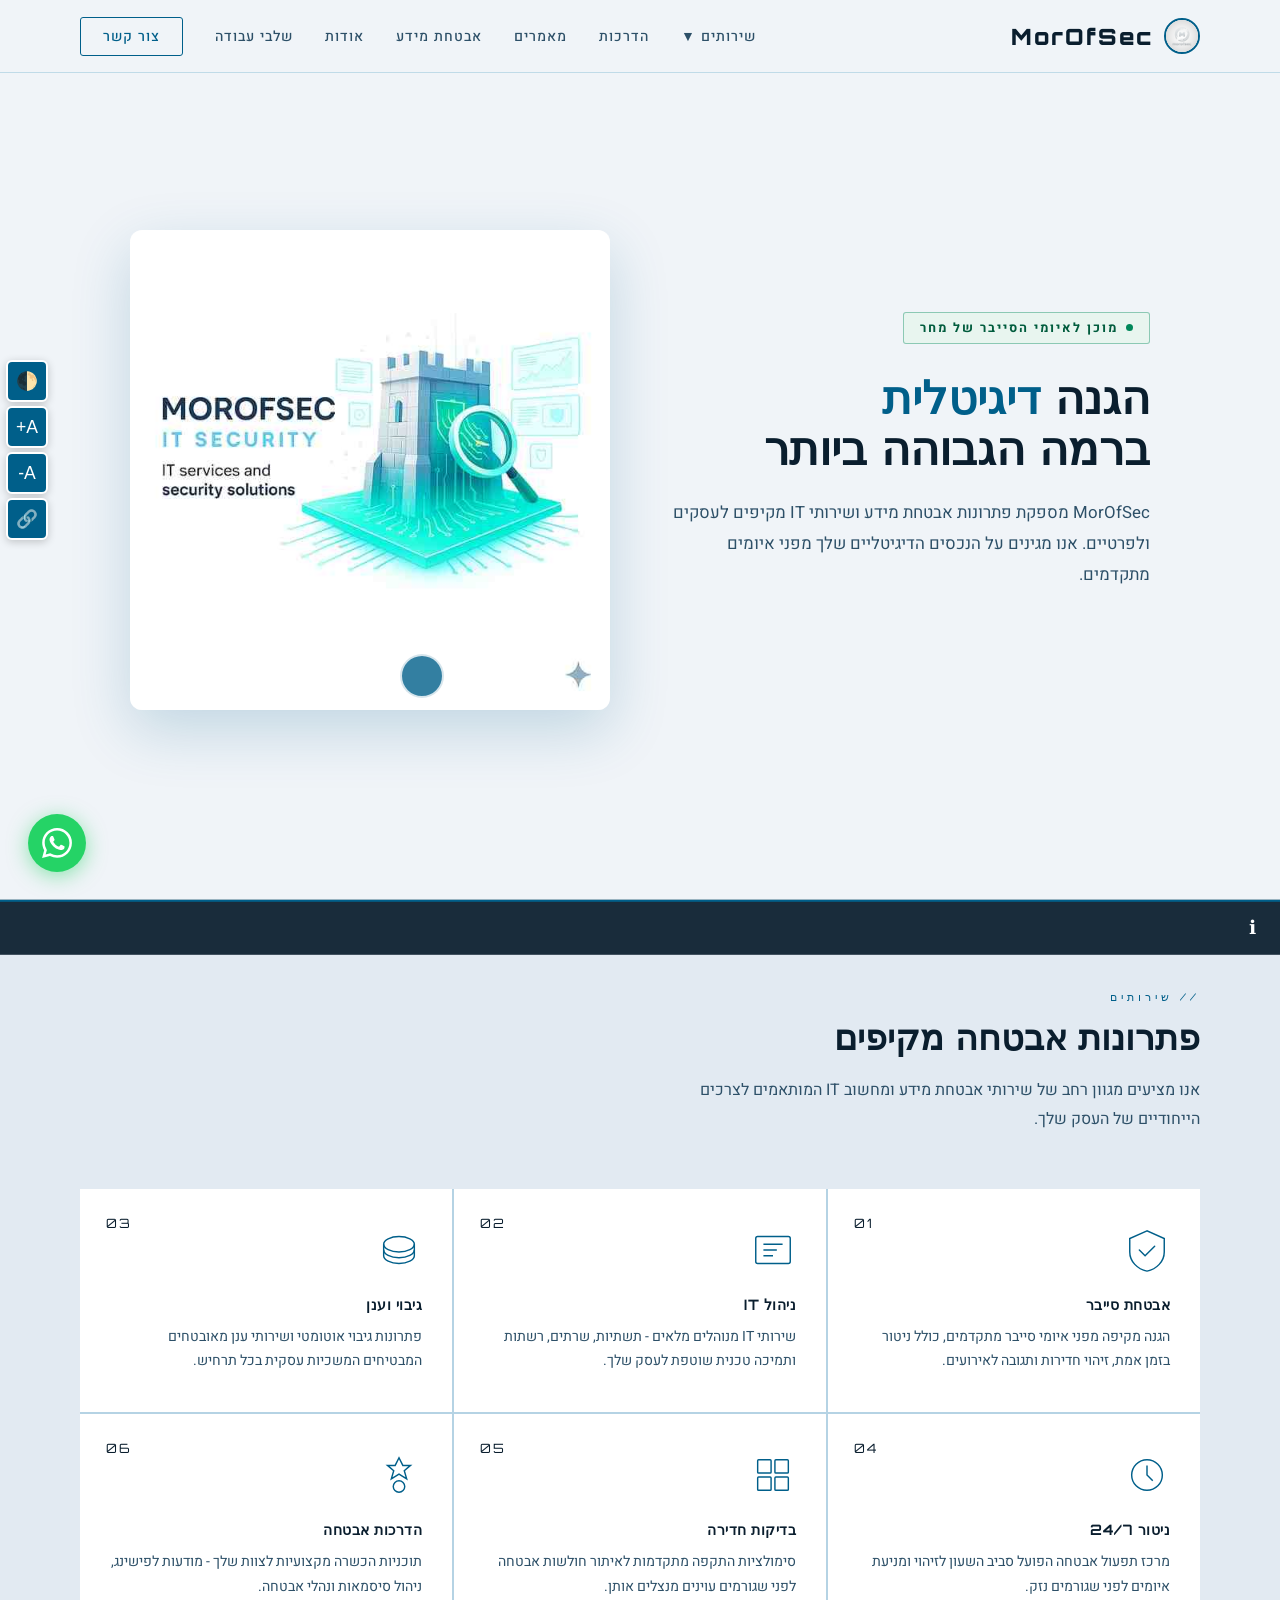
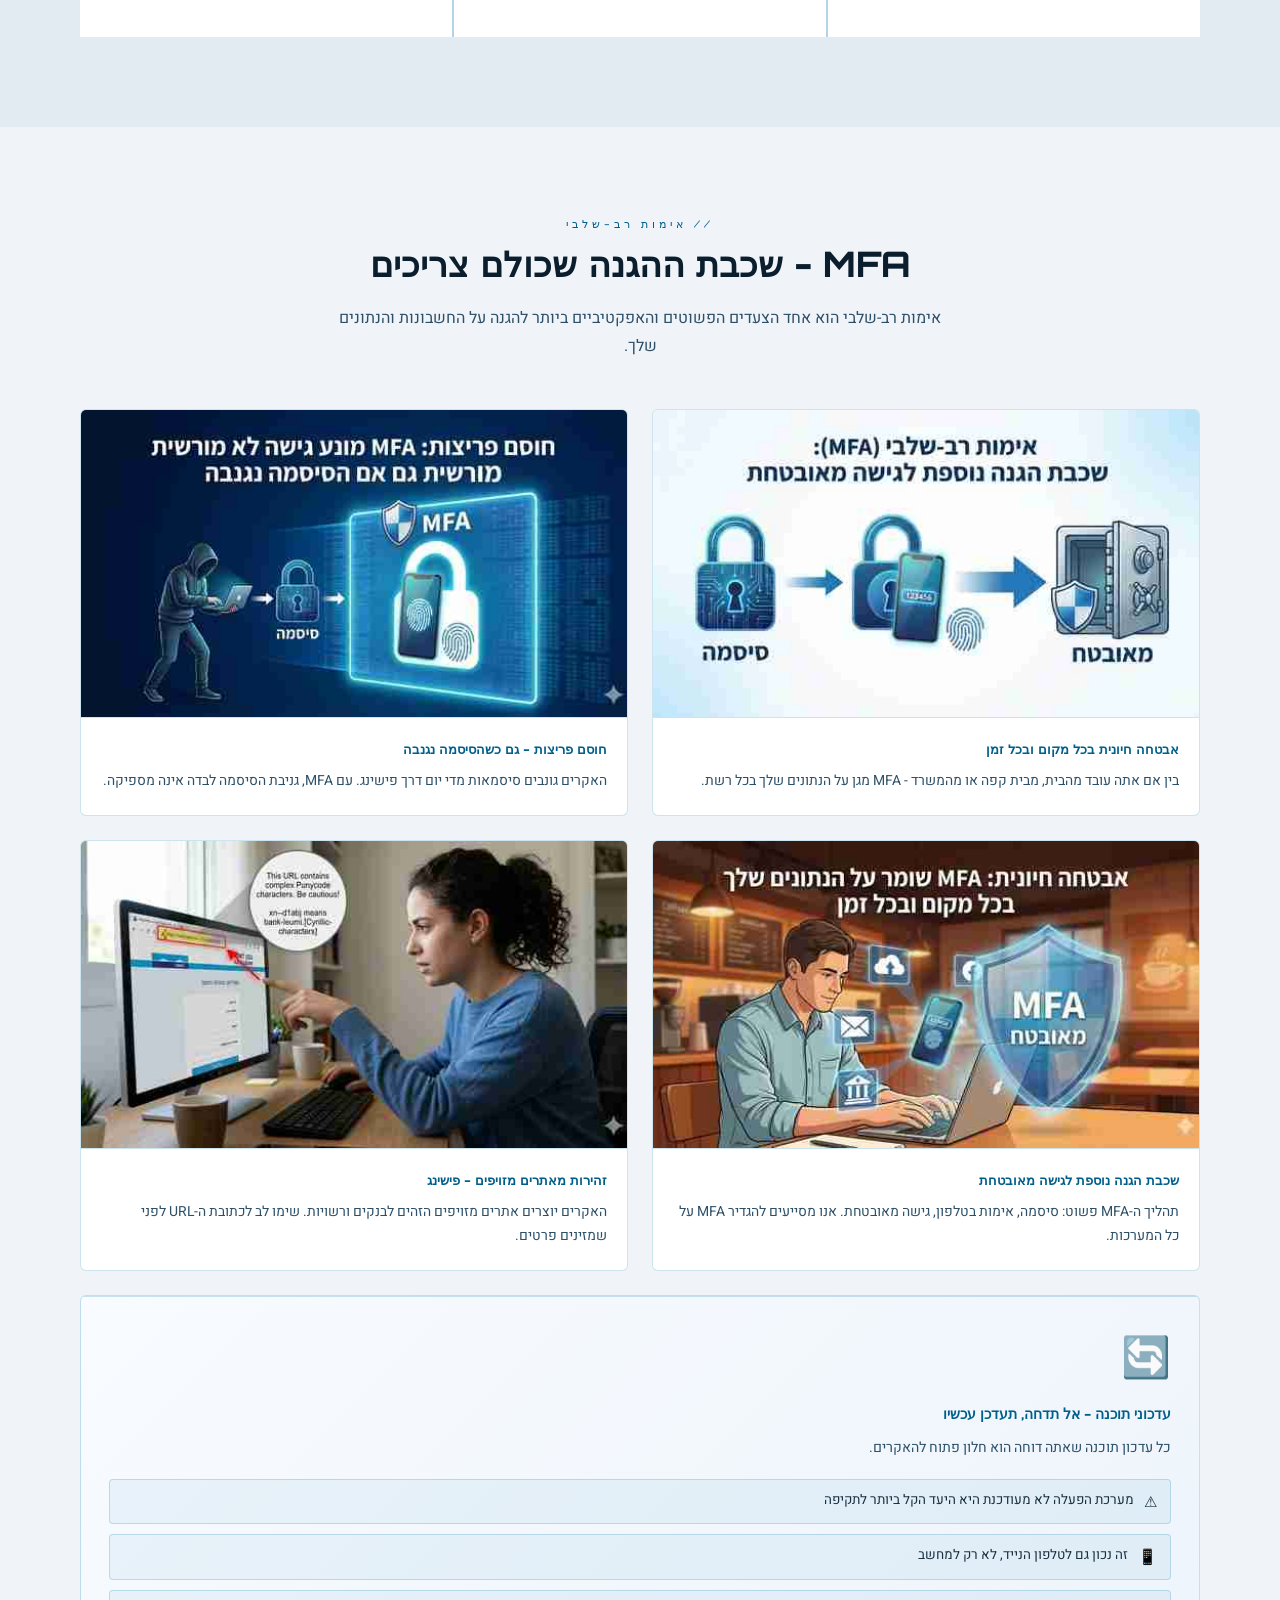
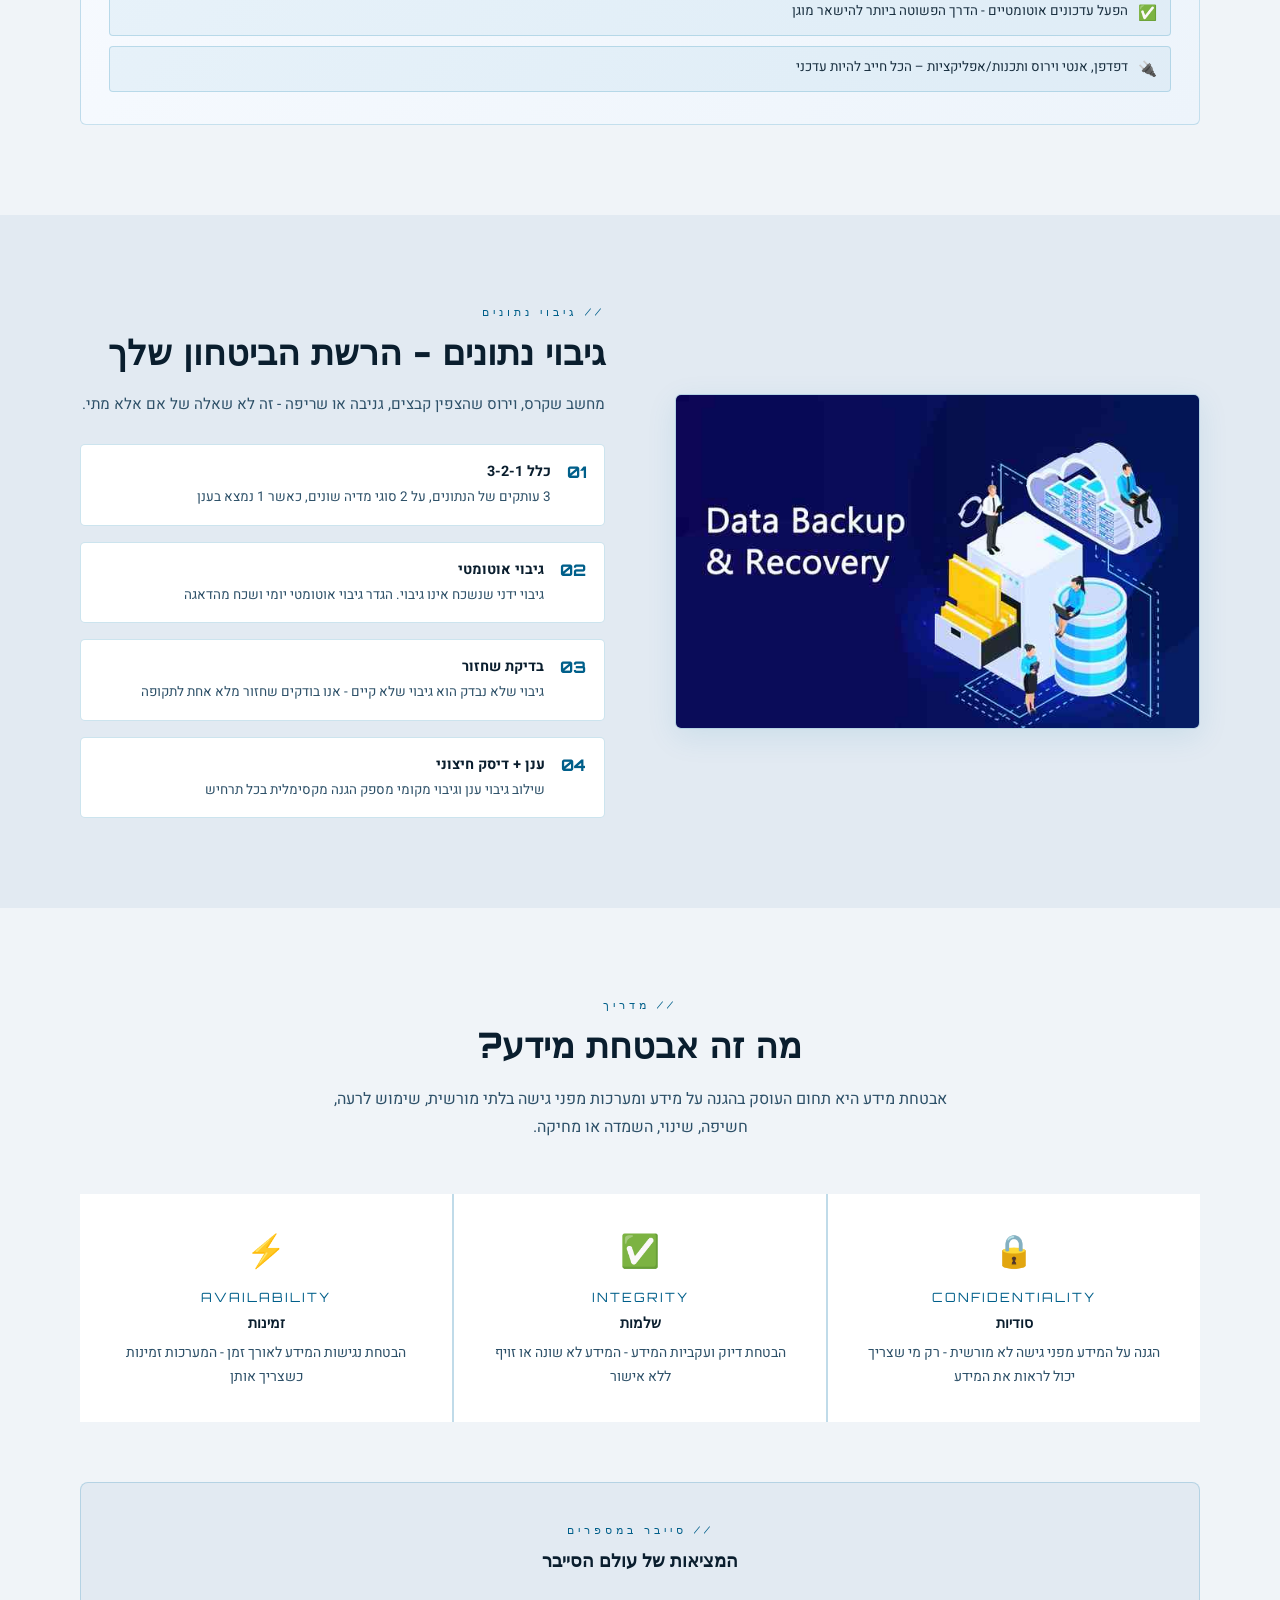
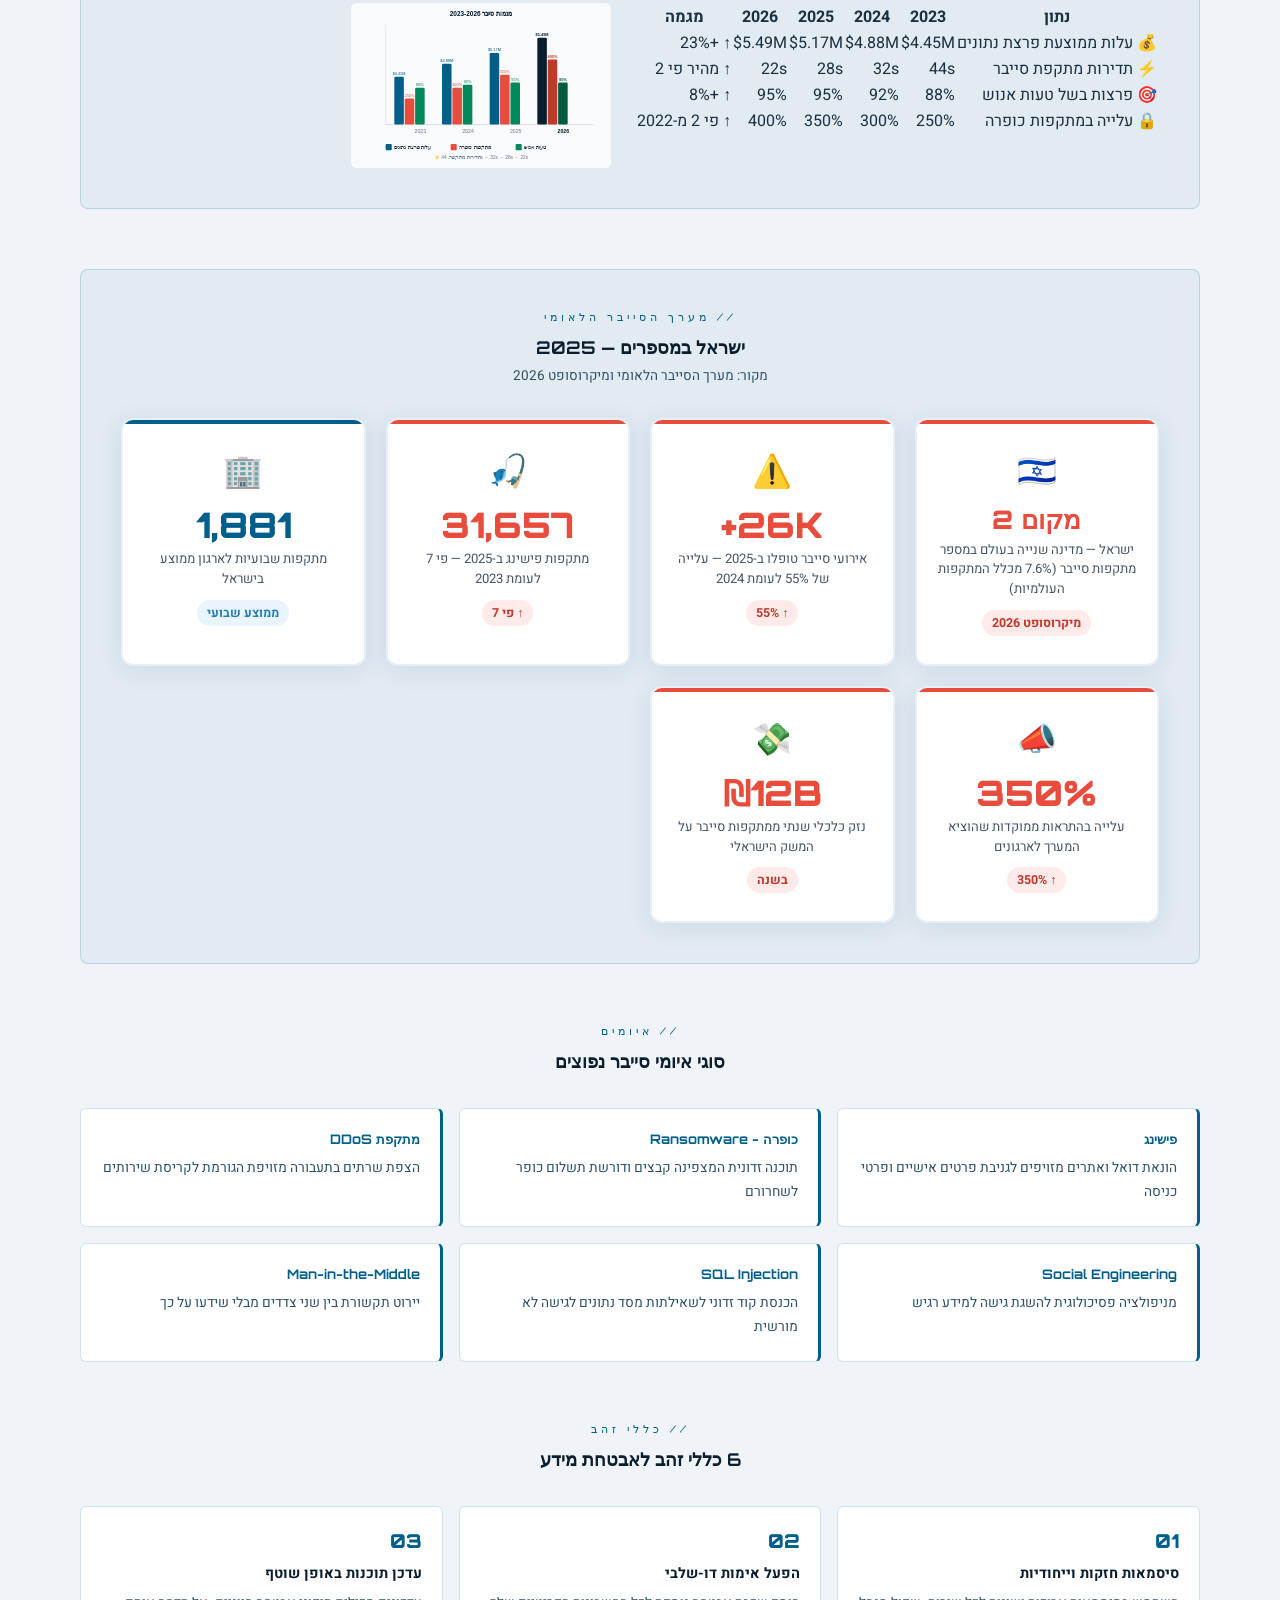
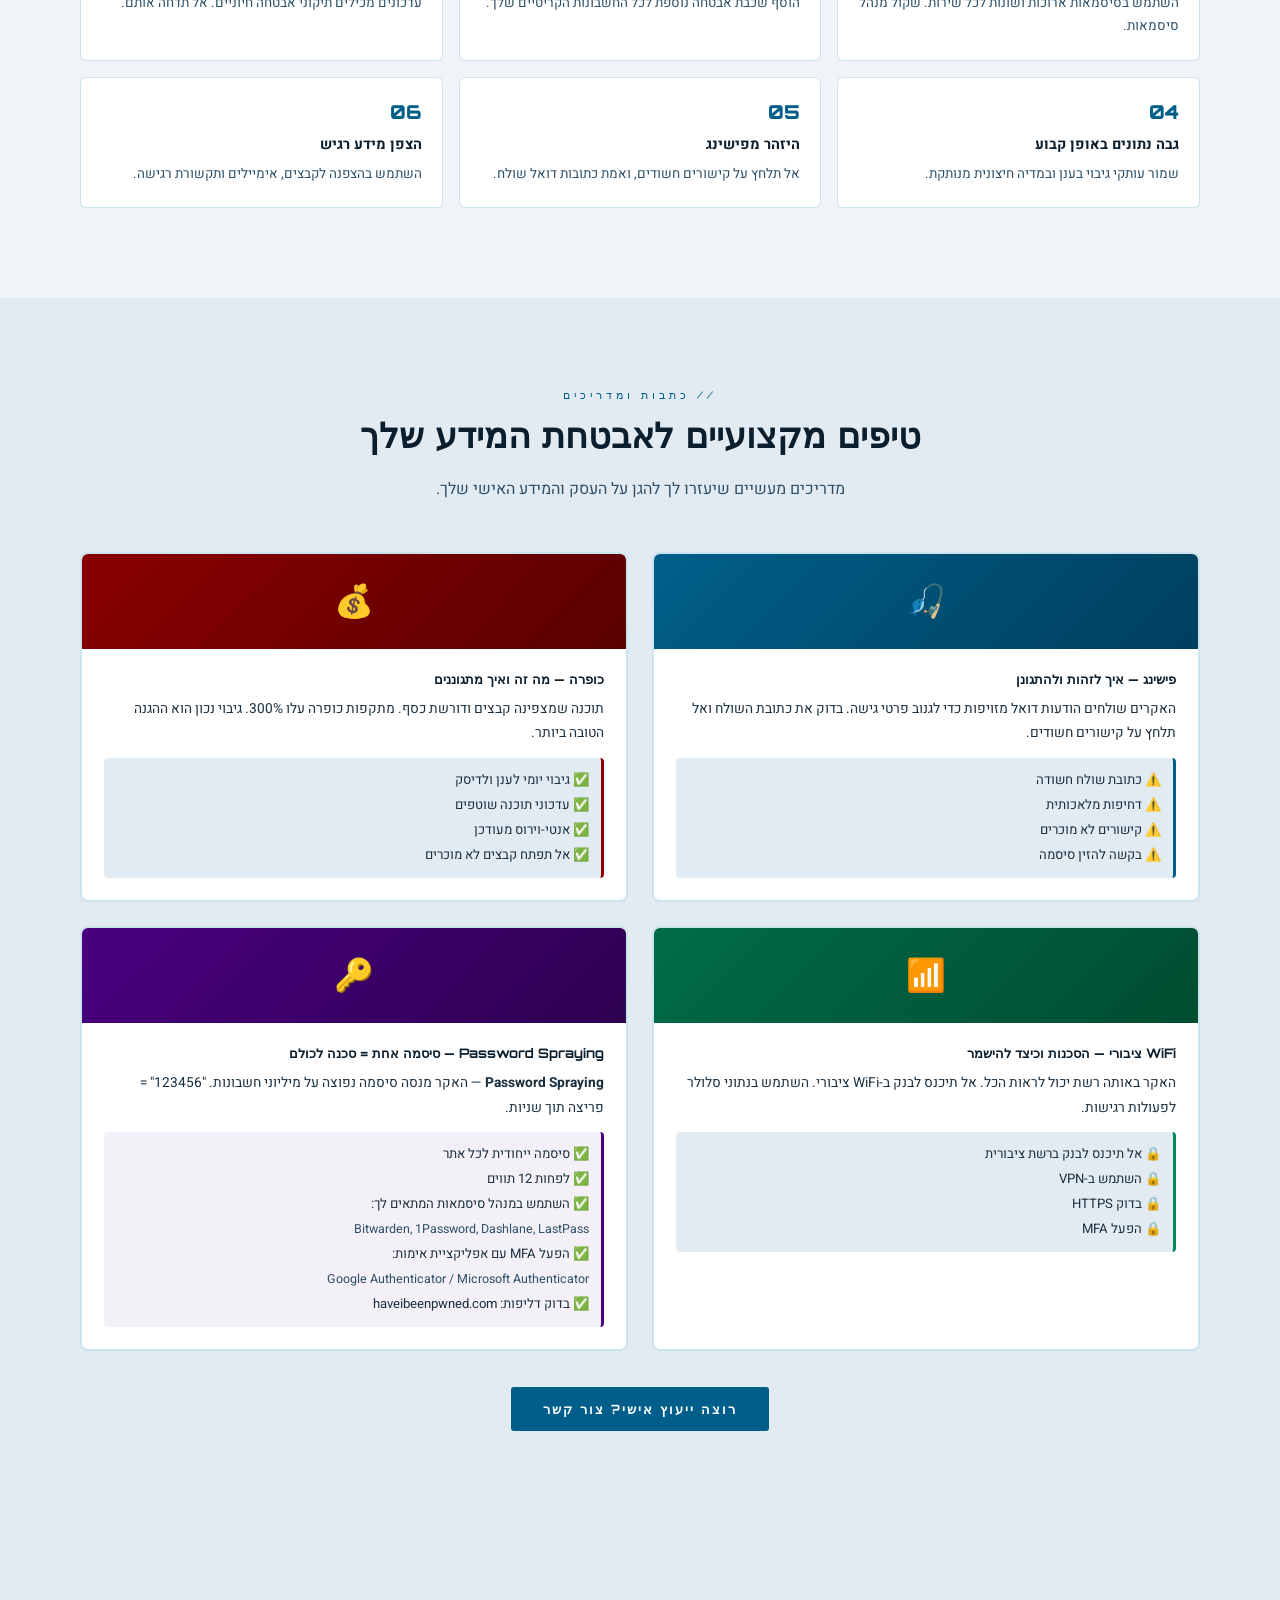
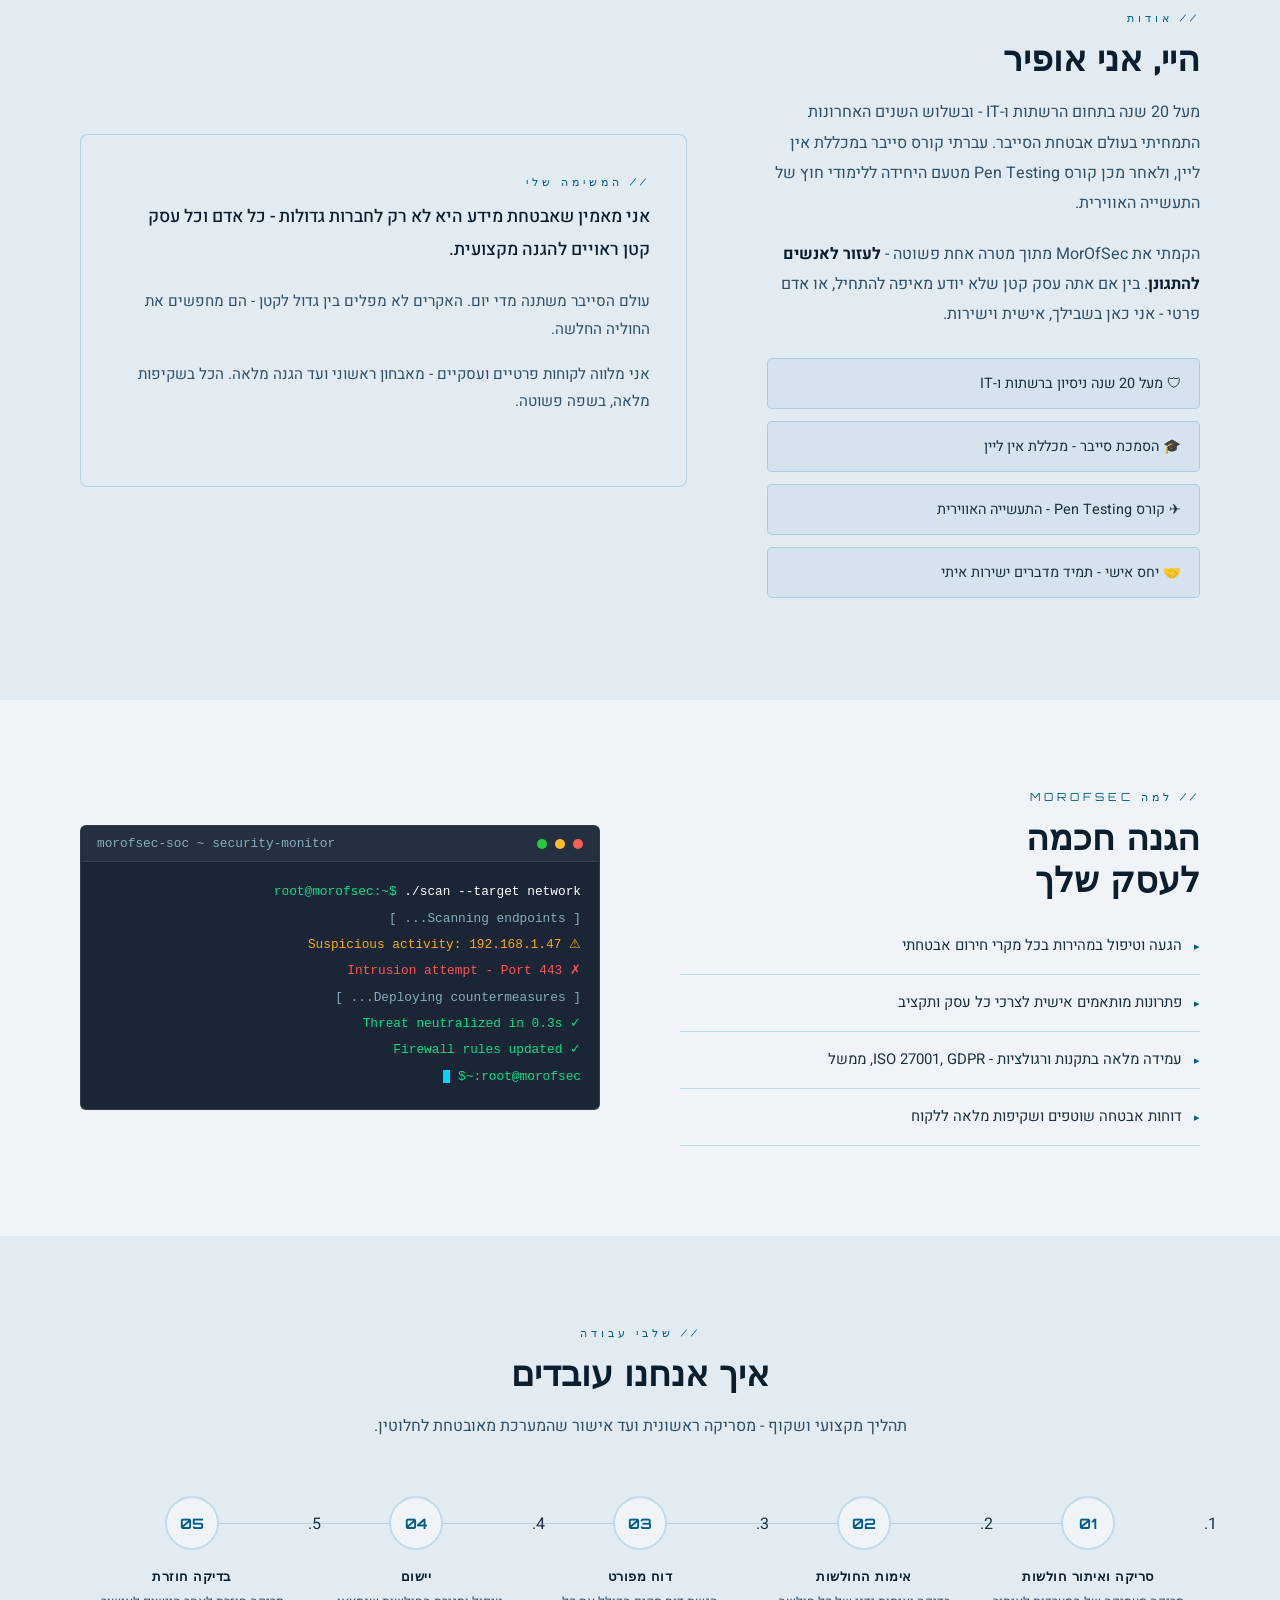
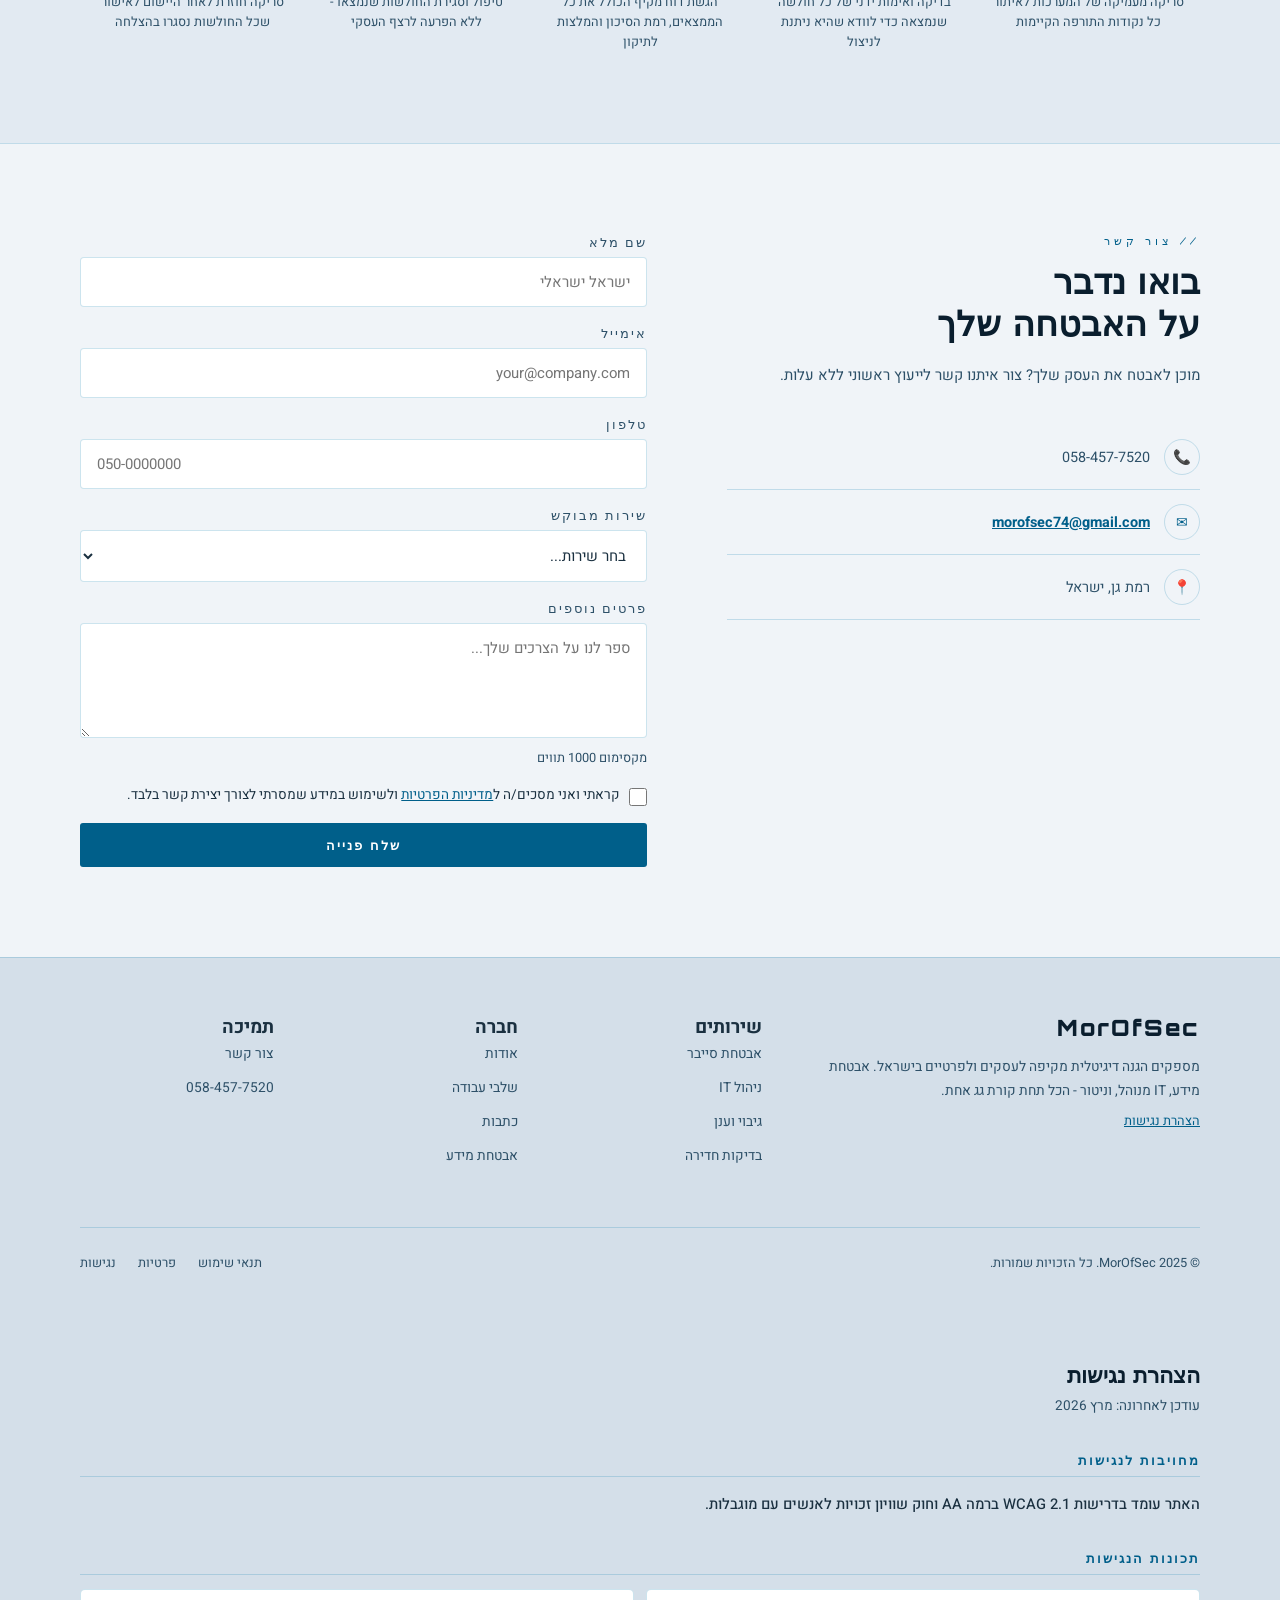
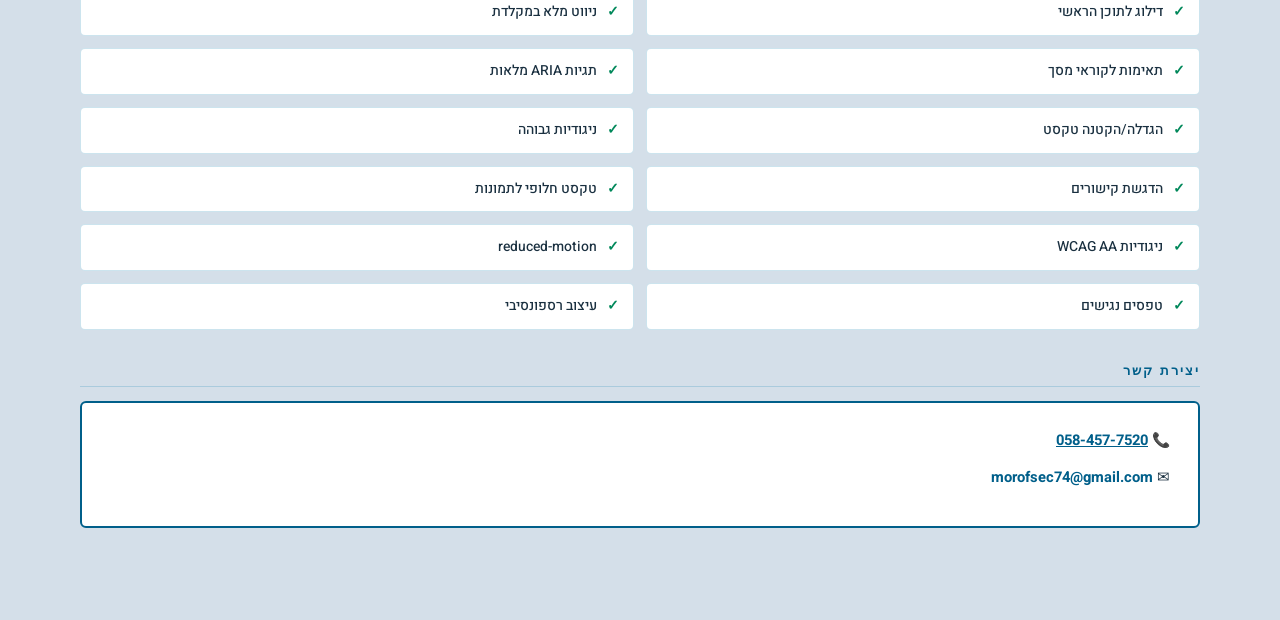
==== index.html @ 9c7a57fb "Add files via upload" ====
<!DOCTYPE html>
<html lang="he" dir="rtl">
<head>
<meta charset="UTF-8">
<meta name="viewport" content="width=device-width, initial-scale=1.0">
<title>MorOfSec | אבטחת מידע, בדיקות חדירה ושירותי IT - רמת גן</title>
<meta name="description" content="MorOfSec - שירותי אבטחת מידע ו-IT ברמת גן, בני ברק, תל אביב, פתח תקווה.">
<meta name="keywords" content="אבטחת מידע, בדיקות חדירה, סייבר, IT, רמת גן, בני ברק">
<meta name="robots" content="index, follow">
<link rel="canonical" href="https://morofsec.com/">
<meta property="og:title" content="MorOfSec | אבטחת מידע, בדיקות חדירה ושירותי IT">
<meta property="og:description" content="MorOfSec - שירותי אבטחת מידע ו-IT ברמת גן, בני ברק, תל אביב, פתח תקווה.">
<meta property="og:image" content="https://morofsec.com/images/hero1.jpg">
<meta property="og:url" content="https://morofsec.com/">
<meta property="og:type" content="website">

<meta http-equiv="X-Content-Type-Options" content="nosniff">

<meta http-equiv="Referrer-Policy" content="strict-origin-when-cross-origin">
<link rel="preconnect" href="https://fonts.googleapis.com">
<link href="https://fonts.googleapis.com/css2?family=Orbitron:wght@400;600;800;900&family=Heebo:wght@300;400;500;700&display=swap" rel="stylesheet">
<link rel="stylesheet" href="main.css">
</head>
<body>


<a href="#main-content" class="skip-link">דלג לתוכן הראשי</a>
<div class="a11y-bar" role="toolbar" aria-label="כלי נגישות">
  <button class="a11y-btn" id="btn-contrast" aria-pressed="false" aria-label="ניגודיות גבוהה" title="ניגודיות גבוהה">&#127763;</button>
  <button class="a11y-btn" id="btn-larger" aria-pressed="false" aria-label="הגדל טקסט" title="הגדל טקסט">A+</button>
  <button class="a11y-btn" id="btn-smaller" aria-pressed="false" aria-label="הקטן טקסט" title="הקטן טקסט">A-</button>
  <button class="a11y-btn" id="btn-links" aria-pressed="false" aria-label="הדגש קישורים" title="הדגש קישורים">&#128279;</button>
</div>
<div class="modal-overlay" id="modal-overlay" role="dialog" aria-modal="true" aria-labelledby="modal-title" aria-hidden="true">
  <div class="modal-box">
    <button class="modal-close" id="modal-close" aria-label="סגור" tabindex="-1">&#10005;</button>
    <div class="modal-icon" id="modal-icon"></div>
    <div class="modal-label" id="modal-label"></div>
    <h2 class="modal-title" id="modal-title"></h2>
    <p class="modal-desc" id="modal-desc"></p>
    <ul class="modal-list" id="modal-list"></ul>
    <a href="#contact" class="modal-cta" tabindex="-1">קבל הצעת מחיר</a>
  </div>
</div>
<div class="nav-overlay" id="nav-overlay" aria-hidden="true"></div>
<nav id="main-nav" aria-label="ניווט ראשי">
  <div class="nav-inner">
    <a href="#" class="nav-logo" aria-label="MorOfSec - דף הבית"><img src="images/logo_small.png" alt="" aria-hidden="true" style="width:36px;height:36px;object-fit:contain;border-radius:50%;border:2px solid var(--cyan);background:var(--white);">MorOfSec</a>
    <button class="hamburger" id="hamburger" aria-label="פתח תפריט ניווט" aria-expanded="false"><span></span><span></span><span></span></button>
    <ul class="nav-links" id="main-menu">
      <li class="mobile-cta"><a href="#contact" class="nav-cta">צור קשר</a></li>
      <li class="nav-dropdown">
        <a href="#services" aria-expanded="false">שירותים &#9660;</a>
        <ul class="dropdown-menu" aria-label="תפריט שירותים">
          <li><a href="#services">אבטחת סייבר</a></li>
          <li><a href="#services">ניהול IT</a></li>
          <li><a href="#services">גיבוי וענן</a></li>
          <li><a href="#services">ניטור 24/7</a></li>
          <li><a href="#services">בדיקות חדירה</a></li>
          <li><a href="#mfa">אימות רב-שלבי MFA</a></li>
          <li><a href="#backup">גיבוי נתונים</a></li>
        </ul>
      </li>
      <li><a href="#services">הדרכות</a></li>
      <li><a href="articles.html">מאמרים</a></li>
      <li><a href="#info-security">אבטחת מידע</a></li>
      <li><a href="#about-me">אודות</a></li>
      <li><a href="#process">שלבי עבודה</a></li>
      <li><a href="#contact" class="nav-cta">צור קשר</a></li>
      <li class="mob-contact"><a href="#contact">📞 צור קשר</a></li>
    </ul>
  </div>
</nav>
<main id="main-content">
<section class="hero" aria-labelledby="hero-title">
  <div class="container">
    <div class="hero-grid">
      <div>
        <div class="hero-badge">מוכן לאיומי הסייבר של מחר</div>
        <h1 id="hero-title">הגנה <span class="accent">דיגיטלית</span><br>ברמה הגבוהה ביותר</h1>
        <p class="hero-sub">MorOfSec מספקת פתרונות אבטחת מידע ושירותי IT מקיפים לעסקים ולפרטיים. אנו מגינים על הנכסים הדיגיטליים שלך מפני איומים מתקדמים.</p>
        
      </div>
      <div class="hero-visual"><div style="position:relative;border-radius:12px;overflow:hidden;box-shadow:0 20px 60px rgba(0,95,138,0.2);">
          <img id="slide1" src="images/hero1.jpg" alt="MorOfSec IT Security" style="width:100%;height:480px;object-fit:cover;display:block;">
          <img id="slide2" src="images/hero2.jpg" alt="MorOfSec Security" style="width:100%;height:480px;object-fit:cover;display:none;" loading="lazy">
          <img id="slide3" src="images/castle3.jpg" alt="MorOfSec Digital Fortress" style="width:100%;height:480px;object-fit:cover;object-position:center top;display:none;" loading="lazy">
          <div style="position:absolute;bottom:12px;left:50%;transform:translateX(-50%);display:flex;gap:8px;">
            <button id="hdot0" aria-label="תמונה ראשונה" style="width:44px;height:44px;border-radius:50%;background:rgba(0,95,138,0.8);cursor:pointer;padding:0;border:2px solid rgba(255,255,255,0.8);"></button>
            <button id="hdot1" aria-label="תמונה שנייה" style="width:44px;height:44px;border-radius:50%;background:transparent;cursor:pointer;padding:0;border:2px solid rgba(255,255,255,0.8);"></button>
          <button id="hdot2" aria-label="תמונה שלישית" style="width:44px;height:44px;border-radius:50%;background:transparent;cursor:pointer;padding:0;border:2px solid rgba(255,255,255,0.8);"></button>
          </div>
        </div></div>
    </div>
  </div>
</section>
<section id="services" aria-labelledby="services-title" style="background:var(--bg2);">
  <div class="container">
    <div class="reveal">
      <div class="section-label" aria-hidden="true">// שירותים</div>
      <h2 class="section-title" id="services-title">פתרונות אבטחה מקיפים</h2>
      <p class="section-desc">אנו מציעים מגוון רחב של שירותי אבטחת מידע ומחשוב IT המותאמים לצרכים הייחודיים של העסק שלך.</p>
    </div>
    <div class="services-grid reveal" role="list">
      <article class="service-card" role="listitem" data-service="cyber" tabindex="0" aria-label="פרטים על אבטחת סייבר"><span class="service-num" aria-hidden="true">01</span><div class="service-icon" aria-hidden="true"><svg viewBox="0 0 48 48" fill="none" stroke="currentColor" stroke-width="1.5"><path d="M24 4L6 12v14c0 10 8 18 18 20 10-2 18-10 18-20V12L24 4z"/><path d="M16 24l6 6 10-10" stroke-linecap="round"/></svg></div><h3>אבטחת סייבר</h3><p>הגנה מקיפה מפני איומי סייבר מתקדמים, כולל ניטור בזמן אמת, זיהוי חדירות ותגובה לאירועים.</p></article>
      <article class="service-card" role="listitem" data-service="it" tabindex="0" aria-label="פרטים על ניהול IT"><span class="service-num" aria-hidden="true">02</span><div class="service-icon" aria-hidden="true"><svg viewBox="0 0 48 48" fill="none" stroke="currentColor" stroke-width="1.5"><rect x="6" y="10" width="36" height="28" rx="2"/><path d="M14 18h20M14 24h14M14 30h10"/></svg></div><h3>ניהול IT</h3><p>שירותי IT מנוהלים מלאים - תשתיות, שרתים, רשתות ותמיכה טכנית שוטפת לעסק שלך.</p></article>
      <article class="service-card" role="listitem" data-service="backup" tabindex="0" aria-label="פרטים על גיבוי וענן"><span class="service-num" aria-hidden="true">03</span><div class="service-icon" aria-hidden="true"><svg viewBox="0 0 48 48" fill="none" stroke="currentColor" stroke-width="1.5"><ellipse cx="24" cy="18" rx="16" ry="8"/><path d="M8 18v12c0 4.4 7.2 8 16 8s16-3.6 16-8V18"/><path d="M8 24c0 4.4 7.2 8 16 8s16-3.6 16-8"/></svg></div><h3>גיבוי וענן</h3><p>פתרונות גיבוי אוטומטי ושירותי ענן מאובטחים המבטיחים המשכיות עסקית בכל תרחיש.</p></article>
      <article class="service-card" role="listitem" data-service="monitor" tabindex="0" aria-label="פרטים על ניטור 24/7"><span class="service-num" aria-hidden="true">04</span><div class="service-icon" aria-hidden="true"><svg viewBox="0 0 48 48" fill="none" stroke="currentColor" stroke-width="1.5"><circle cx="24" cy="24" r="16"/><path d="M24 14v10l6 6"/></svg></div><h3>ניטור 24/7</h3><p>מרכז תפעול אבטחה הפועל סביב השעון לזיהוי ומניעת איומים לפני שגורמים נזק.</p></article>
      <article class="service-card" role="listitem" data-service="pentest" tabindex="0" aria-label="פרטים על בדיקות חדירה"><span class="service-num" aria-hidden="true">05</span><div class="service-icon" aria-hidden="true"><svg viewBox="0 0 48 48" fill="none" stroke="currentColor" stroke-width="1.5"><rect x="8" y="8" width="14" height="14" rx="1"/><rect x="26" y="8" width="14" height="14" rx="1"/><rect x="8" y="26" width="14" height="14" rx="1"/><rect x="26" y="26" width="14" height="14" rx="1"/></svg></div><h3>בדיקות חדירה</h3><p>סימולציות התקפה מתקדמות לאיתור חולשות אבטחה לפני שגורמים עוינים מנצלים אותן.</p></article>
      <article class="service-card" role="listitem" data-service="training" tabindex="0" aria-label="פרטים על הדרכות אבטחה"><span class="service-num" aria-hidden="true">06</span><div class="service-icon" aria-hidden="true"><svg viewBox="0 0 48 48" fill="none" stroke="currentColor" stroke-width="1.5"><path d="M24 6l4 8h8l-6.5 5.5L32 28l-8-5-8 5 2.5-8.5L12 14h8z"/><circle cx="24" cy="36" r="6"/></svg></div><h3>הדרכות אבטחה</h3><p>תוכניות הכשרה מקצועיות לצוות שלך - מודעות לפישינג, ניהול סיסמאות ונהלי אבטחה.</p></article>
    </div>
  </div>
</section>
<section id="mfa" aria-labelledby="mfa-title" style="background:var(--bg);">
  <div class="container">
    <div class="reveal" style="text-align:center;margin-bottom:48px;">
      <div class="section-label" aria-hidden="true">// אימות רב-שלבי</div>
      <h2 class="section-title" id="mfa-title">MFA - שכבת ההגנה שכולם צריכים</h2>
      <p class="section-desc" style="margin:0 auto;max-width:620px;">אימות רב-שלבי הוא אחד הצעדים הפשוטים והאפקטיביים ביותר להגנה על החשבונות והנתונים שלך.</p>
    </div>
    <div class="mfa-grid reveal">
      <article class="mfa-card"><div class="mfa-img-wrap"><img src="images/mfa1.jpg" alt="אדם עובד על מחשב נייד באבטחה מלאה"></div><div class="mfa-body"><h3>אבטחה חיונית בכל מקום ובכל זמן</h3><p>בין אם אתה עובד מהבית, מבית קפה או מהמשרד - MFA מגן על הנתונים שלך בכל רשת.</p></div></article>
      <article class="mfa-card"><div class="mfa-img-wrap"><img src="images/mfa2.jpg" alt="חסימת האקר על ידי אימות דו-שלבי"></div><div class="mfa-body"><h3>חוסם פריצות - גם כשהסיסמה נגנבה</h3><p>האקרים גונבים סיסמאות מדי יום דרך פישינג. עם MFA, גניבת הסיסמה לבדה אינה מספיקה.</p></div></article>
      <article class="mfa-card"><div class="mfa-img-wrap"><img src="images/mfa3.jpg" alt="תהליך אימות רב שלבי"></div><div class="mfa-body"><h3>שכבת הגנה נוספת לגישה מאובטחת</h3><p>תהליך ה-MFA פשוט: סיסמה, אימות בטלפון, גישה מאובטחת. אנו מסייעים להגדיר MFA על כל המערכות.</p></div></article>
      <article class="mfa-card"><div class="mfa-img-wrap"><img src="images/phish.jpg" alt="אתר פישינג מזויף המתחזה לאתר בנק"></div><div class="mfa-body"><h3>זהירות מאתרים מזויפים - פישינג</h3><p>האקרים יוצרים אתרים מזויפים הזהים לבנקים ורשויות. שימו לב לכתובת ה-URL לפני שמזינים פרטים.</p></div></article>
      <article class="mfa-card update-card" style="grid-column:span 2;"><div class="mfa-body" style="padding:32px 28px;"><div class="update-icon" aria-hidden="true">&#128260;</div><h3 style="font-family:Orbitron,monospace;font-size:0.88rem;font-weight:700;color:var(--cyan);margin-bottom:12px;">עדכוני תוכנה - אל תדחה, תעדכן עכשיו</h3><p style="font-size:0.88rem;color:var(--muted);margin-bottom:18px;">כל עדכון תוכנה שאתה דוחה הוא חלון פתוח להאקרים.</p><ul class="update-tips"><li class="tip-item"><span class="tip-icon" aria-hidden="true">&#9888;</span><span>מערכת הפעלה לא מעודכנת היא היעד הקל ביותר לתקיפה</span></li><li class="tip-item"><span class="tip-icon" aria-hidden="true">&#128241;</span><span>זה נכון גם לטלפון הנייד, לא רק למחשב</span></li><li class="tip-item"><span class="tip-icon" aria-hidden="true">&#9989;</span><span>הפעל עדכונים אוטומטיים - הדרך הפשוטה ביותר להישאר מוגן</span></li><li class="tip-item"><span class="tip-icon" aria-hidden="true">&#128268;</span><span>דפדפן, אנטי וירוס ותכנות/אפליקציות – הכל חייב להיות עדכני</span></li></ul></div></article>
    </div>
  </div>
</section>
<section id="backup" aria-labelledby="backup-title" style="background:var(--bg2);">
  <div class="container">
    <div class="backup-grid reveal">
      <div class="backup-img-wrap"><img src="images/backup.jpg" alt="מחשב עם ענן וכונן קשיח המסמלים גיבוי נתונים"></div>
      <div>
        <div class="section-label" aria-hidden="true">// גיבוי נתונים</div>
        <h2 class="section-title" id="backup-title">גיבוי נתונים - הרשת הביטחון שלך</h2>
        <p style="color:var(--muted);font-size:0.95rem;line-height:1.8;margin-bottom:26px;">מחשב שקרס, וירוס שהצפין קבצים, גניבה או שריפה - זה לא שאלה של אם אלא מתי.</p>
        <div class="backup-tips" role="list">
          <div class="backup-tip" role="listitem"><div class="backup-tip-num" aria-hidden="true">01</div><div><strong>כלל 3-2-1</strong><p>3 עותקים של הנתונים, על 2 סוגי מדיה שונים, כאשר 1 נמצא בענן</p></div></div>
          <div class="backup-tip" role="listitem"><div class="backup-tip-num" aria-hidden="true">02</div><div><strong>גיבוי אוטומטי</strong><p>גיבוי ידני שנשכח אינו גיבוי. הגדר גיבוי אוטומטי יומי ושכח מהדאגה</p></div></div>
          <div class="backup-tip" role="listitem"><div class="backup-tip-num" aria-hidden="true">03</div><div><strong>בדיקת שחזור</strong><p>גיבוי שלא נבדק הוא גיבוי שלא קיים - אנו בודקים שחזור מלא אחת לתקופה</p></div></div>
          <div class="backup-tip" role="listitem"><div class="backup-tip-num" aria-hidden="true">04</div><div><strong>ענן + דיסק חיצוני</strong><p>שילוב גיבוי ענן וגיבוי מקומי מספק הגנה מקסימלית בכל תרחיש</p></div></div>
        </div>
      </div>
    </div>
  </div>
</section>
<section id="info-security" aria-labelledby="info-title" style="background:var(--bg);">
  <div class="container">
    <div class="reveal" style="text-align:center;margin-bottom:52px;">
      <div class="section-label" aria-hidden="true">// מדריך</div>
      <h2 class="section-title" id="info-title">מה זה אבטחת מידע?</h2>
      <p class="section-desc" style="margin:0 auto;max-width:660px;">אבטחת מידע היא תחום העוסק בהגנה על מידע ומערכות מפני גישה בלתי מורשית, שימוש לרעה, חשיפה, שינוי, השמדה או מחיקה.</p>
    </div>
    <div class="reveal cia-grid-3" style="display:grid;grid-template-columns:repeat(3,1fr);gap:2px;background:var(--border);margin-bottom:60px;">
      <div style="background:var(--white);padding:34px 28px;text-align:center;"><div style="font-size:2rem;margin-bottom:14px;" aria-hidden="true">&#128274;</div><div style="font-family:Orbitron,monospace;font-size:0.8rem;color:var(--cyan);letter-spacing:2px;margin-bottom:8px;">CONFIDENTIALITY</div><h3 style="font-family:Orbitron,monospace;font-size:0.9rem;color:var(--heading);margin-bottom:10px;">סודיות</h3><p style="font-size:0.87rem;color:var(--muted);line-height:1.7;">הגנה על המידע מפני גישה לא מורשית - רק מי שצריך יכול לראות את המידע</p></div>
      <div style="background:var(--white);padding:34px 28px;text-align:center;"><div style="font-size:2rem;margin-bottom:14px;" aria-hidden="true">&#9989;</div><div style="font-family:Orbitron,monospace;font-size:0.8rem;color:var(--cyan);letter-spacing:2px;margin-bottom:8px;">INTEGRITY</div><h3 style="font-family:Orbitron,monospace;font-size:0.9rem;color:var(--heading);margin-bottom:10px;">שלמות</h3><p style="font-size:0.87rem;color:var(--muted);line-height:1.7;">הבטחת דיוק ועקביות המידע - המידע לא שונה או זויף ללא אישור</p></div>
      <div style="background:var(--white);padding:34px 28px;text-align:center;"><div style="font-size:2rem;margin-bottom:14px;" aria-hidden="true">&#9889;</div><div style="font-family:Orbitron,monospace;font-size:0.8rem;color:var(--cyan);letter-spacing:2px;margin-bottom:8px;">AVAILABILITY</div><h3 style="font-family:Orbitron,monospace;font-size:0.9rem;color:var(--heading);margin-bottom:10px;">זמינות</h3><p style="font-size:0.87rem;color:var(--muted);line-height:1.7;">הבטחת נגישות המידע לאורך זמן - המערכות זמינות כשצריך אותן</p></div>
    </div>
    <div class="reveal" style="background:var(--bg2);border:1px solid var(--border);border-radius:8px;padding:40px;margin-bottom:60px;">
      <div style="text-align:center;margin-bottom:32px;"><div class="section-label" aria-hidden="true">// סייבר במספרים</div><h3 style="font-family:Orbitron,monospace;font-size:1.1rem;color:var(--heading);">המציאות של עולם הסייבר</h3></div>
      <div class="cyber-table-wrap" style="display:flex;gap:24px;align-items:flex-start;overflow-x:auto;">
        <div style="flex:0 0 auto;min-width:320px;">
  <table class="cyber-table">
    <thead>
      <tr>
        <th>נתון</th>
        <th>2023</th>
        <th>2024</th>
        <th>2025</th>
        <th>2026</th>
        <th>מגמה</th>
      </tr>
    </thead>
    <tbody>
      <tr>
        <td>💰 עלות ממוצעת פרצת נתונים</td>
        <td>$4.45M</td>
        <td>$4.88M</td>
        <td>$5.17M</td>
        <td class="val-highlight">$5.49M</td>
        <td class="change-up">↑ +23%</td>
      </tr>
      <tr>
        <td>⚡ תדירות מתקפת סייבר</td>
        <td>44s</td>
        <td>32s</td>
        <td>28s</td>
        <td class="val-highlight">22s</td>
        <td class="change-danger">↑ מהיר פי 2</td>
      </tr>
      <tr>
        <td>🎯 פרצות בשל טעות אנוש</td>
        <td>88%</td>
        <td>92%</td>
        <td>95%</td>
        <td class="val-highlight">95%</td>
        <td class="change-up">↑ +8%</td>
      </tr>
      <tr>
        <td>🔒 עלייה במתקפות כופרה</td>
        <td>250%</td>
        <td>300%</td>
        <td>350%</td>
        <td class="val-highlight">400%</td>
        <td class="change-up">↑ פי 2 מ-2022</td>
      </tr>
    </tbody>
  </table>
        </div>
        <div style="flex:0 0 260px;">
          <img src="images/cyber-chart.svg" alt="גרף מגמות סייבר 2023-2026" style="width:260px;height:auto;display:block;">
        </div>
</div>
    </div>
    <div class="reveal" style="background:var(--bg2);border:1px solid var(--border);border-radius:8px;padding:40px;margin-bottom:60px;">
      <div style="text-align:center;margin-bottom:32px;">
        <div class="section-label" aria-hidden="true">// מערך הסייבר הלאומי</div>
        <h3 style="font-family:Orbitron,monospace;font-size:1.1rem;color:var(--heading);">ישראל במספרים — 2025</h3>
        <p style="font-size:0.85rem;color:var(--muted);margin-top:8px;">מקור: מערך הסייבר הלאומי ומיקרוסופט 2026</p>
      </div>
      <div style="display:grid;grid-template-columns:repeat(auto-fit,minmax(200px,1fr));gap:20px;">
        <div class="cyber-stat-card danger">
          <div class="cyber-stat-icon">🇮🇱</div>
          <div class="cyber-stat-num" style="font-size:1.6rem;">מקום 2</div>
          <div class="cyber-stat-label">ישראל — מדינה שנייה בעולם במספר מתקפות סייבר (7.6% מכלל המתקפות העולמיות)</div>
          <span class="cyber-stat-change down">מיקרוסופט 2026</span>
        </div>
        <div class="cyber-stat-card danger">
          <div class="cyber-stat-icon">⚠️</div>
          <div class="cyber-stat-num">26K+</div>
          <div class="cyber-stat-label">אירועי סייבר טופלו ב-2025 — עלייה של 55% לעומת 2024</div>
          <span class="cyber-stat-change down">↑ 55%</span>
        </div>
        <div class="cyber-stat-card danger">
          <div class="cyber-stat-icon">🎣</div>
          <div class="cyber-stat-num">31,657</div>
          <div class="cyber-stat-label">מתקפות פישינג ב-2025 — פי 7 לעומת 2023</div>
          <span class="cyber-stat-change down">↑ פי 7</span>
        </div>
        <div class="cyber-stat-card">
          <div class="cyber-stat-icon">🏢</div>
          <div class="cyber-stat-num">1,881</div>
          <div class="cyber-stat-label">מתקפות שבועיות לארגון ממוצע בישראל</div>
          <span class="cyber-stat-change neutral">ממוצע שבועי</span>
        </div>
        <div class="cyber-stat-card danger">
          <div class="cyber-stat-icon">📣</div>
          <div class="cyber-stat-num">350%</div>
          <div class="cyber-stat-label">עלייה בהתראות ממוקדות שהוציא המערך לארגונים</div>
          <span class="cyber-stat-change down">↑ 350%</span>
        </div>
        <div class="cyber-stat-card danger">
          <div class="cyber-stat-icon">💸</div>
          <div class="cyber-stat-num">₪12B</div>
          <div class="cyber-stat-label">נזק כלכלי שנתי ממתקפות סייבר על המשק הישראלי</div>
          <span class="cyber-stat-change down">בשנה</span>
        </div>
      </div>
    </div>
    <div class="reveal" style="margin-bottom:60px;">
      <div style="text-align:center;margin-bottom:36px;"><div class="section-label" aria-hidden="true">// איומים</div><h3 style="font-family:Orbitron,monospace;font-size:1.1rem;color:var(--heading);">סוגי איומי סייבר נפוצים</h3></div>
      <div class="info-grid-3" role="list">
        <div class="info-card info-card-accent" role="listitem"><h4 style="font-family:Orbitron,monospace;font-size:0.82rem;color:var(--cyan);margin-bottom:10px;">פישינג</h4><p style="font-size:0.86rem;color:var(--muted);line-height:1.7;">הונאת דואל ואתרים מזויפים לגניבת פרטים אישיים ופרטי כניסה</p></div>
        <div class="info-card info-card-accent" role="listitem"><h4 style="font-family:Orbitron,monospace;font-size:0.82rem;color:var(--cyan);margin-bottom:10px;">כופרה - Ransomware</h4><p style="font-size:0.86rem;color:var(--muted);line-height:1.7;">תוכנה זדונית המצפינה קבצים ודורשת תשלום כופר לשחרורם</p></div>
        <div class="info-card info-card-accent" role="listitem"><h4 style="font-family:Orbitron,monospace;font-size:0.82rem;color:var(--cyan);margin-bottom:10px;">מתקפת DDoS</h4><p style="font-size:0.86rem;color:var(--muted);line-height:1.7;">הצפת שרתים בתעבורה מזויפת הגורמת לקריסת שירותים</p></div>
        <div class="info-card info-card-accent" role="listitem"><h4 style="font-family:Orbitron,monospace;font-size:0.82rem;color:var(--cyan);margin-bottom:10px;">Social Engineering</h4><p style="font-size:0.86rem;color:var(--muted);line-height:1.7;">מניפולציה פסיכולוגית להשגת גישה למידע רגיש</p></div>
        <div class="info-card info-card-accent" role="listitem"><h4 style="font-family:Orbitron,monospace;font-size:0.82rem;color:var(--cyan);margin-bottom:10px;">SQL Injection</h4><p style="font-size:0.86rem;color:var(--muted);line-height:1.7;">הכנסת קוד זדוני לשאילתות מסד נתונים לגישה לא מורשית</p></div>
        <div class="info-card info-card-accent" role="listitem"><h4 style="font-family:Orbitron,monospace;font-size:0.82rem;color:var(--cyan);margin-bottom:10px;">Man-in-the-Middle</h4><p style="font-size:0.86rem;color:var(--muted);line-height:1.7;">יירוט תקשורת בין שני צדדים מבלי שידעו על כך</p></div>
      </div>
    </div>
    <div class="reveal">
      <div style="text-align:center;margin-bottom:36px;"><div class="section-label" aria-hidden="true">// כללי זהב</div><h3 style="font-family:Orbitron,monospace;font-size:1.1rem;color:var(--heading);">6 כללי זהב לאבטחת מידע</h3></div>
      <div class="info-grid-3" role="list">
        <div class="info-card" role="listitem"><div class="info-num">01</div><h4 style="font-size:0.9rem;color:var(--heading);margin-bottom:8px;">סיסמאות חזקות וייחודיות</h4><p style="font-size:0.84rem;color:var(--muted);line-height:1.7;">השתמש בסיסמאות ארוכות ושונות לכל שירות. שקול מנהל סיסמאות.</p></div>
        <div class="info-card" role="listitem"><div class="info-num">02</div><h4 style="font-size:0.9rem;color:var(--heading);margin-bottom:8px;">הפעל אימות דו-שלבי</h4><p style="font-size:0.84rem;color:var(--muted);line-height:1.7;">הוסף שכבת אבטחה נוספת לכל החשבונות הקריטיים שלך.</p></div>
        <div class="info-card" role="listitem"><div class="info-num">03</div><h4 style="font-size:0.9rem;color:var(--heading);margin-bottom:8px;">עדכן תוכנות באופן שוטף</h4><p style="font-size:0.84rem;color:var(--muted);line-height:1.7;">עדכונים מכילים תיקוני אבטחה חיוניים. אל תדחה אותם.</p></div>
        <div class="info-card" role="listitem"><div class="info-num">04</div><h4 style="font-size:0.9rem;color:var(--heading);margin-bottom:8px;">גבה נתונים באופן קבוע</h4><p style="font-size:0.84rem;color:var(--muted);line-height:1.7;">שמור עותקי גיבוי בענן ובמדיה חיצונית מנותקת.</p></div>
        <div class="info-card" role="listitem"><div class="info-num">05</div><h4 style="font-size:0.9rem;color:var(--heading);margin-bottom:8px;">היזהר מפישינג</h4><p style="font-size:0.84rem;color:var(--muted);line-height:1.7;">אל תלחץ על קישורים חשודים, ואמת כתובות דואל שולח.</p></div>
        <div class="info-card" role="listitem"><div class="info-num">06</div><h4 style="font-size:0.9rem;color:var(--heading);margin-bottom:8px;">הצפן מידע רגיש</h4><p style="font-size:0.84rem;color:var(--muted);line-height:1.7;">השתמש בהצפנה לקבצים, אימיילים ותקשורת רגישה.</p></div>
      </div>
    </div>
  </div>
</section>
<section id="blog" aria-labelledby="blog-title" style="background:var(--bg2);">
  <div class="container">
    <div class="reveal" style="text-align:center;margin-bottom:48px;">
      <div class="section-label">// כתבות ומדריכים</div>
      <h2 class="section-title" id="blog-title">טיפים מקצועיים לאבטחת המידע שלך</h2>
      <p class="section-desc" style="margin:0 auto;max-width:620px;">מדריכים מעשיים שיעזרו לך להגן על העסק והמידע האישי שלך.</p>
    </div>
    <div class="reveal blog-grid" style="display:grid;grid-template-columns:repeat(2,1fr);gap:24px;">
      <article style="background:var(--white);border:2px solid var(--border);border-radius:8px;overflow:hidden;transition:transform 0.3s,border-color 0.3s;">
        <div style="background:linear-gradient(135deg,#005f8a,#003f5e);padding:24px;text-align:center;"><div style="font-size:2rem;">🎣</div></div>
        <div style="padding:22px;"><h3 style="font-family:Orbitron,monospace;font-size:0.82rem;font-weight:700;color:var(--heading);margin-bottom:10px;">פישינג — איך לזהות ולהתגונן</h3>
          <p style="font-size:0.86rem;color:var(--text);line-height:1.8;margin-bottom:12px;">האקרים שולחים הודעות דואל מזויפות כדי לגנוב פרטי גישה. בדוק את כתובת השולח ואל תלחץ על קישורים חשודים.</p>
          <ul style="list-style:none;font-size:0.82rem;color:var(--text);line-height:1.9;background:var(--bg2);padding:10px 12px;border-radius:4px;border-right:3px solid var(--cyan);"><li>⚠️ כתובת שולח חשודה</li><li>⚠️ דחיפות מלאכותית</li><li>⚠️ קישורים לא מוכרים</li><li>⚠️ בקשה להזין סיסמה</li></ul></div>
      </article>
      <article style="background:var(--white);border:2px solid var(--border);border-radius:8px;overflow:hidden;transition:transform 0.3s,border-color 0.3s;">
        <div style="background:linear-gradient(135deg,#8b0000,#5a0000);padding:24px;text-align:center;"><div style="font-size:2rem;">💰</div></div>
        <div style="padding:22px;"><h3 style="font-family:Orbitron,monospace;font-size:0.82rem;font-weight:700;color:var(--heading);margin-bottom:10px;">כופרה — מה זה ואיך מתגוננים</h3>
          <p style="font-size:0.86rem;color:var(--text);line-height:1.8;margin-bottom:12px;">תוכנה שמצפינה קבצים ודורשת כסף. מתקפות כופרה עלו 300%. גיבוי נכון הוא ההגנה הטובה ביותר.</p>
          <ul style="list-style:none;font-size:0.82rem;color:var(--text);line-height:1.9;background:var(--bg2);padding:10px 12px;border-radius:4px;border-right:3px solid #8b0000;"><li>✅ גיבוי יומי לענן ולדיסק</li><li>✅ עדכוני תוכנה שוטפים</li><li>✅ אנטי-וירוס מעודכן</li><li>✅ אל תפתח קבצים לא מוכרים</li></ul></div>
      </article>
      <article style="background:var(--white);border:2px solid var(--border);border-radius:8px;overflow:hidden;transition:transform 0.3s,border-color 0.3s;">
        <div style="background:linear-gradient(135deg,#006b47,#004d30);padding:24px;text-align:center;"><div style="font-size:2rem;">📶</div></div>
        <div style="padding:22px;"><h3 style="font-family:Orbitron,monospace;font-size:0.82rem;font-weight:700;color:var(--heading);margin-bottom:10px;">WiFi ציבורי — הסכנות וכיצד להישמר</h3>
          <p style="font-size:0.86rem;color:var(--text);line-height:1.8;margin-bottom:12px;">האקר באותה רשת יכול לראות הכל. אל תיכנס לבנק ב-WiFi ציבורי. השתמש בנתוני סלולר לפעולות רגישות.</p>
          <ul style="list-style:none;font-size:0.82rem;color:var(--text);line-height:1.9;background:var(--bg2);padding:10px 12px;border-radius:4px;border-right:3px solid var(--teal);"><li>🔒 אל תיכנס לבנק ברשת ציבורית</li><li>🔒 השתמש ב-VPN</li><li>🔒 בדוק HTTPS</li><li>🔒 הפעל MFA</li></ul></div>
      </article>
      <article style="background:var(--white);border:2px solid var(--border);border-radius:8px;overflow:hidden;transition:transform 0.3s,border-color 0.3s;">
        <div style="background:linear-gradient(135deg,#4a0080,#2d0050);padding:24px;text-align:center;"><div style="font-size:2rem;">🔑</div></div>
        <div style="padding:22px;"><h3 style="font-family:Orbitron,monospace;font-size:0.82rem;font-weight:700;color:var(--heading);margin-bottom:10px;">Password Spraying — סיסמה אחת = סכנה לכולם</h3>
          <p style="font-size:0.86rem;color:var(--text);line-height:1.8;margin-bottom:12px;"><strong>Password Spraying</strong> — האקר מנסה סיסמה נפוצה על מיליוני חשבונות. "123456" = פריצה תוך שניות.</p>
          <ul style="list-style:none;font-size:0.82rem;color:var(--text);line-height:1.9;background:rgba(74,0,128,0.06);padding:10px 12px;border-radius:4px;border-right:3px solid #4a0080;">
            <li>✅ סיסמה ייחודית לכל אתר</li>
            <li>✅ לפחות 12 תווים</li>
            <li>✅ השתמש במנהל סיסמאות המתאים לך:<br><span style="font-size:0.78rem;color:var(--muted);">Bitwarden, 1Password, Dashlane, LastPass</span></li>
            <li>✅ הפעל MFA עם אפליקציית אימות:<br><span style="font-size:0.78rem;color:var(--muted);">Google Authenticator / Microsoft Authenticator</span></li>
            <li>✅ בדוק דליפות: haveibeenpwned.com</li>
          </ul></div>
      </article>
    </div>
    <div class="reveal" style="text-align:center;margin-top:36px;"><a href="#contact" class="btn-primary">רוצה ייעוץ אישי? צור קשר</a></div>
  </div>
</section>

<section id="about-me" aria-labelledby="about-title" style="background:var(--bg2);">
  <div class="container">
    <div class="about-grid">
      <div class="reveal">
        <div class="section-label" aria-hidden="true">// אודות</div>
        <h2 class="section-title" id="about-title">היי, אני אופיר</h2>
        <p style="font-size:1rem;color:var(--muted);line-height:1.9;margin-bottom:20px;">מעל 20 שנה בתחום הרשתות ו-IT - ובשלוש השנים האחרונות התמחיתי בעולם אבטחת הסייבר. עברתי קורס סייבר במכללת אין ליין, ולאחר מכן קורס Pen Testing מטעם היחידה ללימודי חוץ של התעשייה האווירית.</p>
        <p style="font-size:1rem;color:var(--muted);line-height:1.9;margin-bottom:28px;">הקמתי את MorOfSec מתוך מטרה אחת פשוטה - <strong style="color:var(--heading);">לעזור לאנשים להתגונן</strong>. בין אם אתה עסק קטן שלא יודע מאיפה להתחיל, או אדם פרטי - אני כאן בשבילך, אישית וישירות.</p>
        <div role="list" aria-label="כישורים והסמכות">
          <div class="about-badge" role="listitem">&#128737; מעל 20 שנה ניסיון ברשתות ו-IT</div>
          <div class="about-badge" role="listitem">&#127891; הסמכת סייבר - מכללת אין ליין</div>
          <div class="about-badge" role="listitem">&#9992; קורס Pen Testing - התעשייה האווירית</div>
          <div class="about-badge" role="listitem">&#129309; יחס אישי - תמיד מדברים ישירות איתי</div>
        </div>
      </div>
      <div class="reveal">
        <div class="about-card">
          <div class="section-label" aria-hidden="true">// המשימה שלי</div>
          <blockquote style="font-size:1.1rem;color:var(--heading);line-height:1.85;font-weight:500;margin-bottom:22px;">אני מאמין שאבטחת מידע היא לא רק לחברות גדולות - כל אדם וכל עסק קטן ראויים להגנה מקצועית.</blockquote>
          <p style="font-size:0.95rem;color:var(--muted);line-height:1.8;margin-bottom:18px;">עולם הסייבר משתנה מדי יום. האקרים לא מפלים בין גדול לקטן - הם מחפשים את החוליה החלשה.</p>
          <p style="font-size:0.95rem;color:var(--muted);line-height:1.8;margin-bottom:30px;">אני מלווה לקוחות פרטיים ועסקיים - מאבחון ראשוני ועד הגנה מלאה. הכל בשקיפות מלאה, בשפה פשוטה.</p>
        </div>
      </div>
    </div>
  </div>
</section>
<section aria-labelledby="why-title" style="background:var(--bg);">
  <div class="container">
    <div class="why-grid">
      <div class="reveal">
        <div class="section-label" aria-hidden="true">// למה MorOfSec</div>
        <h2 class="section-title" id="why-title">הגנה חכמה<br>לעסק שלך</h2>
        <ul class="feature-list" aria-label="יתרונות MorOfSec">
          <li>הגעה וטיפול במהירות בכל מקרי חירום אבטחתי</li>
          <li>פתרונות מותאמים אישית לצרכי כל עסק ותקציב</li>
          <li>עמידה מלאה בתקנות ורגולציות - ISO 27001, GDPR, ממשל</li>
          <li>דוחות אבטחה שוטפים ושקיפות מלאה ללקוח</li>
        </ul>
      </div>
      <div class="why-visual reveal" aria-hidden="true">
        <div class="terminal" role="img" aria-label="סימולציה של מסוף אבטחה">
          <div class="terminal-bar"><div class="t-dot" style="background:#ff5f56"></div><div class="t-dot" style="background:#ffbd2e"></div><div class="t-dot" style="background:#27c93f"></div><span style="font-size:0.8rem;color:#8aacbe;margin-right:auto">morofsec-soc ~ security-monitor</span></div>
          <div class="terminal-body">
            <div class="t-line"><span class="t-prompt">root@morofsec:~$</span> <span class="t-cmd">./scan --target network</span></div>
            <div class="t-line"><span class="t-output">[ Scanning endpoints... ]</span></div>
            <div class="t-line"><span class="t-warn">&#9888; Suspicious activity: 192.168.1.47</span></div>
            <div class="t-line"><span class="t-danger">&#10007; Intrusion attempt - Port 443</span></div>
            <div class="t-line"><span class="t-output">[ Deploying countermeasures... ]</span></div>
            <div class="t-line"><span class="t-ok">&#10003; Threat neutralized in 0.3s</span></div>
            <div class="t-line"><span class="t-ok">&#10003; Firewall rules updated</span></div>
            <div class="t-line"><span class="t-prompt">root@morofsec:~$</span> <span class="cursor-blink"></span></div>
          </div>
        </div>
      </div>
    </div>
  </div>
</section>
<section id="process" aria-labelledby="process-title" style="background:var(--bg2);">
  <div class="container">
    <div style="text-align:center;margin-bottom:55px;" class="reveal">
      <div class="section-label" aria-hidden="true">// שלבי עבודה</div>
      <h2 class="section-title" id="process-title">איך אנחנו עובדים</h2>
      <p class="section-desc" style="margin:0 auto;">תהליך מקצועי ושקוף - מסריקה ראשונית ועד אישור שהמערכת מאובטחת לחלוטין.</p>
    </div>
    <ol class="process-steps reveal" aria-label="שלבי העבודה">
      <li class="process-step"><div class="step-num" aria-hidden="true">01</div><div class="step-title">סריקה ואיתור חולשות</div><div class="step-desc">סריקה מעמיקה של המערכות לאיתור כל נקודות התורפה הקיימות</div></li>
      <li class="process-step"><div class="step-num" aria-hidden="true">02</div><div class="step-title">אימות החולשות</div><div class="step-desc">בדיקה ואימות ידני של כל חולשה שנמצאה כדי לוודא שהיא ניתנת לניצול</div></li>
      <li class="process-step"><div class="step-num" aria-hidden="true">03</div><div class="step-title">דוח מפורט</div><div class="step-desc">הגשת דוח מקיף הכולל את כל הממצאים, רמת הסיכון והמלצות לתיקון</div></li>
      <li class="process-step"><div class="step-num" aria-hidden="true">04</div><div class="step-title">יישום</div><div class="step-desc">טיפול וסגירת החולשות שנמצאו - ללא הפרעה לרצף העסקי</div></li>
      <li class="process-step"><div class="step-num" aria-hidden="true">05</div><div class="step-title">בדיקה חוזרת</div><div class="step-desc">סריקה חוזרת לאחר היישום לאישור שכל החולשות נסגרו בהצלחה</div></li>
    </ol>
  </div>
</section>
<section id="contact" aria-labelledby="contact-title" style="background:var(--bg);border-top:1px solid var(--border);">
  <div class="container">
    <div class="contact-grid">
      <div class="reveal">
        <div class="section-label" aria-hidden="true">// צור קשר</div>
        <h2 class="section-title" id="contact-title">בואו נדבר<br>על האבטחה שלך</h2>
        <p style="color:var(--muted);font-size:0.93rem;line-height:1.8;margin-bottom:36px;">מוכן לאבטח את העסק שלך? צור איתנו קשר לייעוץ ראשוני ללא עלות.</p>
        <div class="contact-detail"><div class="contact-detail-icon" aria-hidden="true">&#128222;</div><a href="tel:+972584577520" style="color:inherit;text-decoration:none;">058-457-7520</a></div>
        <div class="contact-detail"><div class="contact-detail-icon" aria-hidden="true">&#9993;</div><a href="mailto:morofsec74&#64;gmail.com" style="color:var(--cyan);font-weight:700;">morofsec74&#64;gmail.com</a></div>
        <div class="contact-detail"><div class="contact-detail-icon" aria-hidden="true">&#128205;</div><span>רמת גן, ישראל</span></div>
      </div>
      <div class="reveal">
        <form id="contact-form" method="POST" aria-label="טופס יצירת קשר" novalidate>
          <input type="hidden" name="access_key" value="65674c4f-da28-4e34-9692-9612f662cb7f">
          <input type="hidden" name="subject" value="פנייה חדשה מאתר MorOfSec">
          <input type="hidden" name="from_name" value="MorOfSec Website">
          <input type="checkbox" name="botcheck" style="display:none;">
          <div class="form-group"><label for="name">שם מלא</label><input type="text" id="name" name="name" placeholder="ישראל ישראלי" autocomplete="name" required aria-required="true" maxlength="30" aria-describedby="name-error"><span class="field-error" id="name-error" role="alert">נא להזין שם תקין (2-30 תווים)</span></div>
          <div class="form-group"><label for="email">אימייל</label><input type="email" id="email" name="email" placeholder="your@company.com" autocomplete="email" required aria-required="true" maxlength="50" aria-describedby="email-error"><span class="field-error" id="email-error" role="alert">נא להזין כתובת אימייל תקינה</span></div>
          <div class="form-group"><label for="phone">טלפון</label>
            <input type="tel" id="phone" name="phone" placeholder="050-0000000" maxlength="15" autocomplete="tel" required aria-required="true" aria-describedby="phone-error">
            <span class="field-error" id="phone-error" role="alert">מספר לא תקין — סלולרי 10 ספרות (05X), קווי 9 ספרות</span>
          </div>
          <div class="form-group"><label for="service">שירות מבוקש</label><select id="service" name="service"><option value="">בחר שירות...</option><option value="cyber">אבטחת סייבר</option><option value="it">ניהול IT</option><option value="backup">גיבוי וענן</option><option value="monitor">ניטור 24/7</option><option value="pentest">בדיקות חדירה</option><option value="training">הדרכות אבטחה</option></select></div>
          <div class="form-group"><label for="message">פרטים נוספים</label><textarea id="message" name="message" placeholder="ספר לנו על הצרכים שלך..." maxlength="1000" aria-describedby="message-hint"></textarea><span id="message-hint" style="font-size:0.8rem;color:var(--muted);margin-top:4px;display:block;">מקסימום 1000 תווים</span></div>
          <div style="display:none;" aria-hidden="true"><label for="website">אל תמלא</label><input type="text" id="website" name="website" tabindex="-1" autocomplete="off"></div>
          <div class="privacy-consent-wrap">
            <input type="checkbox" id="privacy-consent" name="privacy-consent" required>
            <label for="privacy-consent" style="font-size:0.85rem;color:var(--text);line-height:1.6;cursor:pointer;">
              קראתי ואני מסכים/ה ל<a href="privacy.html" target="_blank" rel="noopener noreferrer" style="color:var(--cyan);text-decoration:underline;">מדיניות הפרטיות</a> ולשימוש במידע שמסרתי לצורך יצירת קשר בלבד.
            </label>
          </div>
          <button type="submit" class="btn-primary" style="width:100%;border:none;font-size:0.82rem;">שלח פנייה</button>
          <div id="form-msg" role="alert" style="display:none;margin-top:12px;padding:12px 16px;border-radius:8px;font-size:0.9rem;text-align:center;"></div>
        </form>
      </div>
    </div>
  </div>
</section>
</main>
<footer role="contentinfo">
  <div class="container">
    <div class="footer-grid">
      <div class="footer-brand">
        <a href="#" class="nav-logo" aria-label="MorOfSec - חזרה לדף הבית">MorOfSec</a>
        <p>מספקים הגנה דיגיטלית מקיפה לעסקים ולפרטיים בישראל. אבטחת מידע, IT מנוהל, וניטור - הכל תחת קורת גג אחת.</p>
        <a href="#accessibility-statement" class="a11y-statement-link">הצהרת נגישות</a>
      </div>
      <div class="footer-col"><h3>שירותים</h3><ul class="footer-links"><li><a href="#services">אבטחת סייבר</a></li><li><a href="#services">ניהול IT</a></li><li><a href="#services">גיבוי וענן</a></li><li><a href="#services">בדיקות חדירה</a></li></ul></div>
      <div class="footer-col"><h3>חברה</h3><ul class="footer-links"><li><a href="#about-me">אודות</a></li><li><a href="#process">שלבי עבודה</a></li><li><a href="#blog">כתבות</a></li>
      <li><a href="#info-security">אבטחת מידע</a></li></ul></div>
      <div class="footer-col"><h3>תמיכה</h3><ul class="footer-links"><li><a href="#contact">צור קשר</a></li><li><a href="tel:+972584577520">058-457-7520</a></li></ul></div>
    </div>
    <div class="footer-bottom">
      <p class="footer-copy">&#169; 2025 MorOfSec. כל הזכויות שמורות.</p>
      <div class="footer-legal"><a href="terms.html" rel="noopener noreferrer">תנאי שימוש</a><a href="privacy.html" rel="noopener noreferrer">פרטיות</a><a href="#accessibility-statement">נגישות</a></div>
    </div>
  </div>
</footer>
<section id="accessibility-statement" class="a11y-full" aria-labelledby="a11y-title">
  <div class="container">
    <h2 id="a11y-title">הצהרת נגישות</h2>
    <p class="a11y-date">עודכן לאחרונה: מרץ 2026</p>
    <div class="a11y-section"><h3>מחויבות לנגישות</h3><p>האתר עומד בדרישות WCAG 2.1 ברמה AA וחוק שוויון זכויות לאנשים עם מוגבלות.</p></div>
    <div class="a11y-section"><h3>תכונות הנגישות</h3><div class="a11y-features"><div class="a11y-feature">דילוג לתוכן הראשי</div><div class="a11y-feature">ניווט מלא במקלדת</div><div class="a11y-feature">תאימות לקוראי מסך</div><div class="a11y-feature">תגיות ARIA מלאות</div><div class="a11y-feature">הגדלה/הקטנה טקסט</div><div class="a11y-feature">ניגודיות גבוהה</div><div class="a11y-feature">הדגשת קישורים</div><div class="a11y-feature">טקסט חלופי לתמונות</div><div class="a11y-feature">ניגודיות WCAG AA</div><div class="a11y-feature">reduced-motion</div><div class="a11y-feature">טפסים נגישים</div><div class="a11y-feature">עיצוב רספונסיבי</div></div></div>
    <div class="a11y-section"><h3>יצירת קשר</h3><div class="a11y-contact-box"><p>&#128222; <a href="tel:+972584577520" style="color:var(--cyan);font-weight:700;">058-457-7520</a></p><p>&#9993; <button onclick="window.location.href='mai'+'lto:morofsec74'+'@gmail.com'" style="background:none;border:none;color:var(--cyan);font-weight:700;cursor:pointer;padding:0;font-size:inherit;font-family:inherit;">morofsec74&#64;gmail.com</button></p></div></div>
  </div>
</section>
<div class="tooltip-bar" id="tooltip-bar" role="status" aria-live="polite"><span class="tooltip-bar-icon" id="tooltip-icon">&#8505;</span><span id="tooltip-text"></span></div>
<button id="back-to-top" aria-label="חזור למעלה" style="display:none;position:fixed;bottom:100px;left:28px;z-index:999998;width:46px;height:46px;background:var(--cyan);border:none;border-radius:50%;cursor:pointer;box-shadow:0 4px 16px rgba(0,95,138,0.4);align-items:center;justify-content:center;">
  <svg viewBox="0 0 24 24" width="22" height="22" fill="#fff" aria-hidden="true"><path d="M12 4l-8 8h5v8h6v-8h5z"/></svg>
</button>
<a href="https://wa.me/972584577520" target="_blank" rel="noopener noreferrer" class="wa-float" style="position:fixed;bottom:28px;left:28px;z-index:999999;width:58px;height:58px;background:#25D366;border-radius:50%;display:flex;align-items:center;justify-content:center;box-shadow:0 4px 20px rgba(37,211,102,0.5);text-decoration:none;" aria-label="פתח שיחת WhatsApp עם MorOfSec">
  <svg viewBox="0 0 24 24" width="30" height="30" style="width:30px;height:30px;fill:#fff;flex-shrink:0;" aria-hidden="true"><path d="M17.472 14.382c-.297-.149-1.758-.867-2.03-.967-.273-.099-.471-.148-.67.15-.197.297-.767.966-.94 1.164-.173.199-.347.223-.644.075-.297-.15-1.255-.463-2.39-1.475-.883-.788-1.48-1.761-1.653-2.059-.173-.297-.018-.458.13-.606.134-.133.298-.347.446-.52.149-.174.198-.298.298-.497.099-.198.05-.371-.025-.52-.075-.149-.669-1.612-.916-2.207-.242-.579-.487-.5-.669-.51-.173-.008-.371-.01-.57-.01-.198 0-.52.074-.792.372-.272.297-1.04 1.016-1.04 2.479 0 1.462 1.065 2.875 1.213 3.074.149.198 2.096 3.2 5.077 4.487.709.306 1.262.489 1.694.625.712.227 1.36.195 1.871.118.571-.085 1.758-.719 2.006-1.413.248-.694.248-1.289.173-1.413-.074-.124-.272-.198-.57-.347m-5.421 7.403h-.004a9.87 9.87 0 01-5.031-1.378l-.361-.214-3.741.982.998-3.648-.235-.374a9.86 9.86 0 01-1.51-5.26c.001-5.45 4.436-9.884 9.888-9.884 2.64 0 5.122 1.03 6.988 2.898a9.825 9.825 0 012.893 6.994c-.003 5.45-4.437 9.884-9.885 9.884m8.413-18.297A11.815 11.815 0 0012.05 0C5.495 0 .16 5.335.157 11.892c0 2.096.547 4.142 1.588 5.945L.057 24l6.305-1.654a11.882 11.882 0 005.683 1.448h.005c6.554 0 11.89-5.335 11.893-11.893a11.821 11.821 0 00-3.48-8.413z"/></svg>
</a>
<script data-cfasync="false" src="/cdn-cgi/scripts/5c5dd728/cloudflare-static/email-decode.min.js"></script>

<script src="main.js"></script>
</body>
</html>
---- main.css ----
:root{--cyan:#005f8a;--teal:#00885a;--bg:#f0f4f8;--bg2:#e2eaf2;--bg3:#d4dfe9;--panel:rgba(0,119,170,0.06);--border:rgba(0,119,170,0.2);--heading:#0a1e2e;--text:#1a3040;--muted:#2d5068;--white:#ffffff;}
*,*::before,*::after{box-sizing:border-box;margin:0;padding:0;}
html{scroll-behavior:smooth;overflow-x:hidden;}
body{background:var(--bg);color:var(--text);font-family:'Heebo',sans-serif;overflow-x:hidden;}
::-webkit-scrollbar{width:6px;}::-webkit-scrollbar-track{background:var(--bg);}::-webkit-scrollbar-thumb{background:var(--border);border-radius:3px;}
.container{max-width:1200px;margin:0 auto;padding:0 40px;position:relative;z-index:1;}
.skip-link{position:absolute;top:-100px;right:0;background:var(--cyan);color:#fff;padding:12px 20px;font-size:1rem;font-weight:700;border-radius:0 0 6px 6px;z-index:9999;text-decoration:none;transition:top 0.2s;}
.skip-link:focus{top:0;}
.a11y-bar{position:fixed;top:50%;left:0;transform:translateY(-50%);z-index:9998;display:flex;flex-direction:column;gap:4px;padding:6px;}
.a11y-btn{width:42px;height:42px;background:var(--cyan);color:#fff;border:2px solid #fff;border-radius:6px;cursor:pointer;font-size:1.1rem;display:flex;align-items:center;justify-content:center;transition:background 0.2s,transform 0.2s;box-shadow:0 2px 8px rgba(0,0,0,0.2);}
.a11y-btn:hover,.a11y-btn:focus{background:#005f8a;transform:scale(1.1);outline:3px solid var(--cyan);outline-offset:2px;}
.a11y-btn[aria-pressed="true"]{background:#005f8a;border-color:var(--cyan);}
body.high-contrast{--bg:#000;--bg2:#111;--bg3:#1a1a1a;--text:#fff;--heading:#fff;--muted:#ddd;--white:#1a1a1a;--border:rgba(255,255,255,0.4);--panel:rgba(255,255,255,0.1);}
body.high-contrast .service-card,body.high-contrast .mfa-card{background:#111;}
:focus-visible{outline:3px solid var(--cyan);outline-offset:3px;border-radius:3px;}
nav{position:fixed;top:0;width:100%;z-index:100;padding:18px 0;backdrop-filter:blur(20px);border-bottom:1px solid var(--border);background:rgba(240,244,248,0.95);transition:padding 0.3s;}
.nav-inner{display:flex;align-items:center;justify-content:space-between;max-width:1200px;margin:0 auto;padding:0 40px;}
.nav-logo{font-family:'Orbitron',monospace;font-size:1.4rem;font-weight:900;color:var(--heading);letter-spacing:2px;text-decoration:none;}
.nav-logo span{color:var(--cyan);}
.nav-links{display:flex;gap:32px;list-style:none;align-items:center;}
.nav-links > li > a{color:var(--muted);text-decoration:none;font-size:0.88rem;letter-spacing:1px;text-transform:uppercase;font-weight:500;transition:color 0.2s;}
.nav-links > li > a:hover{color:var(--cyan);}
.nav-cta{border:1.5px solid var(--cyan) !important;color:var(--cyan) !important;padding:8px 22px;border-radius:3px;}
.nav-cta:hover{background:rgba(0,119,170,0.1) !important;}
.nav-dropdown{position:relative;}
.dropdown-menu{display:none;position:absolute;top:calc(100% + 12px);right:0;background:var(--white);border:1px solid var(--border);border-radius:6px;min-width:210px;list-style:none;z-index:200;box-shadow:0 12px 30px rgba(0,0,0,0.12);overflow:hidden;}
.dropdown-menu li a{display:block;padding:11px 20px;color:var(--muted);font-size:0.86rem;text-decoration:none;border-bottom:1px solid var(--border);transition:background 0.2s,color 0.2s,padding 0.2s;}
.dropdown-menu li:last-child a{border-bottom:none;}
.dropdown-menu li a:hover{background:var(--panel);color:var(--cyan);padding-right:26px;}
.nav-dropdown.open .dropdown-menu{display:block;}
.nav-dropdown:focus-within .dropdown-menu{display:block;}
.hero{min-height:100vh;display:flex;align-items:center;padding:100px 0 60px;}
.hero-grid{display:grid;grid-template-columns:1fr 1fr;gap:60px;align-items:center;}
@media(max-width:900px){.hero-grid{grid-template-columns:1fr!important;}.hero-visual{display:none!important;}.hero{text-align:center;padding:80px 0 40px!important;}.hero-badge{justify-content:center;}.hero-sub{margin:0 auto 38px auto;max-width:100%;}.hero-actions{justify-content:center;}}
.hero-badge{display:inline-flex;align-items:center;gap:8px;background:#e8f5ef;border:1px solid rgba(0,136,90,0.4);padding:6px 16px;border-radius:3px;font-size:0.8rem;letter-spacing:2px;color:#005c3d;text-transform:uppercase;margin-bottom:28px;font-weight:700;}
.hero-badge::before{content:'';width:7px;height:7px;background:var(--teal);border-radius:50%;animation:pulse 2s infinite;}
@keyframes pulse{0%,100%{opacity:1;transform:scale(1);}50%{opacity:0.4;transform:scale(1.6);}}
.hero h1{font-family:'Orbitron',monospace;font-size:clamp(2rem,3.5vw,3.2rem);font-weight:900;line-height:1.15;color:var(--heading);margin-bottom:22px;}
.hero h1 .accent{color:var(--cyan);}
.hero-sub{font-size:1.05rem;line-height:1.85;color:var(--muted);margin-bottom:38px;font-weight:400;max-width:480px;}
.hero-actions{display:flex;gap:16px;flex-wrap:wrap;}
.btn-primary{background:var(--cyan);color:#fff;padding:14px 32px;border:none;font-family:'Orbitron',monospace;font-size:0.8rem;font-weight:700;letter-spacing:2px;text-transform:uppercase;border-radius:3px;cursor:pointer;transition:all 0.3s;text-decoration:none;display:inline-block;}
.btn-primary:hover{background:#005f8a;box-shadow:0 6px 20px rgba(0,119,170,0.3);}
.btn-outline{background:transparent;color:var(--text);padding:14px 32px;border:1.5px solid var(--border);font-size:0.9rem;border-radius:3px;cursor:pointer;transition:all 0.3s;text-decoration:none;display:inline-block;}
.btn-outline:hover{border-color:var(--cyan);color:var(--cyan);}
.hero-visual{display:flex;justify-content:center;align-items:center;}
.shield-container{position:relative;width:300px;height:300px;}
.shield-ring{position:absolute;border-radius:50%;border:1px solid var(--border);animation:spin linear infinite;}
.shield-ring:nth-child(1){inset:0;animation-duration:20s;}
.shield-ring:nth-child(2){inset:30px;animation-duration:15s;animation-direction:reverse;}
.shield-ring:nth-child(3){inset:60px;animation-duration:25s;}
.shield-ring::before{content:'';position:absolute;width:8px;height:8px;background:var(--cyan);border-radius:50%;top:-4px;left:50%;transform:translateX(-50%);box-shadow:0 0 8px var(--cyan);}
@keyframes spin{to{transform:rotate(360deg);}}
.shield-core{position:absolute;inset:80px;background:linear-gradient(135deg,rgba(0,119,170,0.1),rgba(0,136,90,0.05));border:1px solid var(--border);border-radius:50%;display:flex;align-items:center;justify-content:center;}
.shield-core img{width:80px;height:80px;object-fit:contain;animation:breathe 3s ease-in-out infinite;}
@keyframes breathe{0%,100%{filter:drop-shadow(0 0 10px rgba(0,119,170,0.3));}50%{filter:drop-shadow(0 0 25px rgba(0,119,170,0.6));}}
section{padding:90px 0;position:relative;z-index:1;}
.section-label{font-family:'Orbitron',monospace;font-size:0.7rem;letter-spacing:4px;color:var(--cyan);text-transform:uppercase;margin-bottom:12px;}
.section-title{font-family:'Orbitron',monospace;font-size:clamp(1.5rem,2.8vw,2.2rem);font-weight:800;color:var(--heading);line-height:1.2;margin-bottom:18px;}
.section-desc{font-size:1rem;color:var(--muted);line-height:1.8;max-width:560px;margin-bottom:55px;font-weight:400;}
.services-grid{display:grid;grid-template-columns:repeat(3,1fr);gap:2px;background:var(--border);}
.service-card{background:var(--white);padding:38px 30px;position:relative;overflow:hidden;transition:all 0.3s;}
.service-card::before{content:'';position:absolute;top:0;right:0;width:0;height:3px;background:var(--cyan);transition:width 0.4s;}
.service-card:hover::before{width:100%;}
.service-card:hover{background:#f8fbff;transform:translateY(-3px);}
.service-icon{width:46px;height:46px;margin-bottom:22px;color:var(--cyan);}
.service-icon svg{width:100%;height:100%;}
.service-num{position:absolute;top:26px;left:26px;font-family:'Orbitron',monospace;font-size:0.8rem;color:#0a1e2e;letter-spacing:2px;}
.service-card h3{font-family:'Orbitron',monospace;font-size:0.9rem;font-weight:700;color:var(--heading);margin-bottom:12px;letter-spacing:0.5px;}
.service-card p{font-size:0.88rem;line-height:1.75;color:var(--muted);}
.mfa-grid{display:grid;grid-template-columns:repeat(2,1fr);gap:24px;}
.mfa-card{background:var(--white);border:1px solid var(--border);border-radius:6px;overflow:hidden;transition:border-color 0.3s,transform 0.3s;}
.mfa-card:hover{border-color:var(--cyan);transform:translateY(-5px);box-shadow:0 10px 30px rgba(0,119,170,0.1);}
.mfa-img-wrap{width:100%;aspect-ratio:16/9;overflow:hidden;}
.mfa-img-wrap img{width:100%;height:100%;object-fit:cover;transition:transform 0.4s;display:block;}
.mfa-card:hover .mfa-img-wrap img{transform:scale(1.04);}
.mfa-body{padding:22px 20px;border-top:1px solid var(--border);}
.mfa-body h3{font-family:'Orbitron',monospace;font-size:0.82rem;font-weight:700;color:var(--cyan);margin-bottom:10px;line-height:1.4;}
.mfa-body p{font-size:0.87rem;line-height:1.75;color:var(--muted);}
.update-card{background:linear-gradient(135deg,#f8fbff,#edf4fb);}
.update-icon{font-size:2.5rem;margin-bottom:16px;display:block;}
.update-tips{display:flex;flex-direction:column;gap:10px;margin-top:14px;}
.tip-item{display:flex;align-items:flex-start;gap:10px;background:var(--panel);border:1px solid var(--border);border-radius:4px;padding:10px 13px;font-size:0.84rem;color:var(--text);line-height:1.5;}
.tip-icon{font-size:0.95rem;flex-shrink:0;margin-top:1px;}
.backup-grid{display:grid;grid-template-columns:1fr 1fr;gap:70px;align-items:center;}
.backup-img-wrap{border-radius:6px;overflow:hidden;border:1px solid var(--border);box-shadow:0 8px 30px rgba(0,119,170,0.1);}
.backup-img-wrap img{width:100%;display:block;}
.backup-tips{display:flex;flex-direction:column;gap:16px;}
.backup-tip{display:flex;gap:16px;align-items:flex-start;padding:16px 18px;background:var(--white);border:1px solid var(--border);border-radius:5px;transition:border-color 0.3s;}
.backup-tip:hover{border-color:var(--cyan);}
.backup-tip-num{font-family:'Orbitron',monospace;font-size:1rem;font-weight:800;color:var(--cyan);flex-shrink:0;line-height:1.4;}
.backup-tip strong{display:block;color:var(--heading);font-size:0.9rem;margin-bottom:5px;}
.backup-tip p{font-size:0.84rem;color:var(--muted);line-height:1.6;margin:0;}
.info-grid-3{display:grid;grid-template-columns:repeat(3,1fr);gap:16px;}
.info-card{background:var(--white);border:1px solid var(--border);border-radius:6px;padding:22px 20px;}
.info-card-accent{border-right:3px solid var(--cyan);}
.info-num{font-family:'Orbitron',monospace;font-size:1.2rem;font-weight:900;color:var(--cyan);margin-bottom:10px;}
.stats-grid{display:grid;grid-template-columns:repeat(4,1fr);gap:24px;text-align:center;}
.stat-num{font-family:'Orbitron',monospace;font-size:1.8rem;font-weight:900;color:var(--cyan);margin-bottom:8px;}
.about-grid{display:grid;grid-template-columns:1fr 1.4fr;gap:80px;align-items:center;}
.about-card{background:var(--bg2);border:1px solid var(--border);border-radius:8px;padding:40px 36px;}
.about-badge{display:flex;align-items:center;gap:14px;padding:14px 18px;background:var(--panel);border:1px solid var(--border);border-radius:5px;margin-bottom:12px;font-size:0.9rem;color:var(--text);}
.why-grid{display:grid;grid-template-columns:1fr 1fr;gap:80px;align-items:center;}
.feature-list{list-style:none;}
.feature-list li{display:flex;align-items:flex-start;gap:12px;padding:16px 0;border-bottom:1px solid var(--border);color:var(--text);font-size:0.93rem;line-height:1.6;}
.feature-list li::before{content:'▸';color:var(--cyan);font-size:0.7rem;margin-top:4px;flex-shrink:0;}
.terminal{background:#1a2535;border:1px solid rgba(255,255,255,0.1);border-radius:6px;overflow:hidden;font-family:'Courier New',monospace;font-size:0.8rem;}
.terminal-bar{background:#243040;padding:10px 16px;display:flex;align-items:center;gap:8px;border-bottom:1px solid rgba(255,255,255,0.08);}
.t-dot{width:10px;height:10px;border-radius:50%;}
.terminal-body{padding:18px;line-height:1.9;}
.t-line{margin-bottom:2px;}
.t-prompt{color:#00e088;}.t-cmd{color:#fff;}.t-output{color:#8aacbe;}.t-warn{color:#ffaa00;}.t-ok{color:#00e088;}.t-danger{color:#ff5555;}
.cursor-blink{display:inline-block;width:7px;height:13px;background:#00d4ff;animation:blink 1s step-end infinite;vertical-align:middle;}
@keyframes blink{0%,100%{opacity:1}50%{opacity:0}}
.why-visual{position:relative;}
.floating-alert{position:absolute;top:-18px;left:-18px;background:rgba(255,60,60,0.1);border:1px solid rgba(255,60,60,0.3);padding:10px 16px;border-radius:4px;font-size:0.8rem;color:#cc3333;font-family:'Orbitron',monospace;letter-spacing:1px;animation:float 3s ease-in-out infinite;}
.floating-secure{position:absolute;bottom:-18px;right:-18px;background:rgba(0,136,90,0.1);border:1px solid rgba(0,136,90,0.3);padding:10px 16px;border-radius:4px;font-size:0.8rem;color:#007a50;font-family:'Orbitron',monospace;letter-spacing:1px;animation:float 3s 1.5s ease-in-out infinite;}
@keyframes float{0%,100%{transform:translateY(0)}50%{transform:translateY(-8px)}}
.process-steps{display:grid;grid-template-columns:repeat(5,1fr);gap:0;position:relative;}
.process-steps::before{content:'';position:absolute;top:27px;right:10%;left:10%;height:1px;background:var(--border);}
.process-step{text-align:center;padding:0 14px;}
.step-num{width:54px;height:54px;border:2px solid var(--border);border-radius:50%;display:flex;align-items:center;justify-content:center;font-family:'Orbitron',monospace;font-size:0.9rem;font-weight:700;color:var(--cyan);background:var(--bg);margin:0 auto 18px;position:relative;z-index:1;transition:all 0.3s;}
.process-step:hover .step-num{background:var(--cyan);color:#fff;border-color:var(--cyan);box-shadow:0 0 20px rgba(0,119,170,0.3);}
.step-title{font-family:'Orbitron',monospace;font-size:0.8rem;font-weight:700;color:var(--heading);margin-bottom:8px;letter-spacing:0.5px;}
.step-desc{font-size:0.8rem;color:var(--muted);line-height:1.6;}
.contact-grid{display:grid;grid-template-columns:1fr 1.2fr;gap:80px;align-items:start;}
.contact-detail{display:flex;align-items:center;gap:14px;padding:14px 0;border-bottom:1px solid var(--border);font-size:0.9rem;color:var(--muted);}
.contact-detail-icon{width:36px;height:36px;border:1px solid var(--border);border-radius:50%;display:flex;align-items:center;justify-content:center;color:var(--cyan);flex-shrink:0;}
.form-group{margin-bottom:18px;}
.form-group label{display:block;font-size:0.8rem;letter-spacing:2px;text-transform:uppercase;color:var(--muted);margin-bottom:7px;font-family:'Orbitron',monospace;}
.form-group input:not([type=checkbox]),.form-group textarea,.form-group select{width:100%;background:var(--white);border:1.5px solid var(--border);color:var(--text);padding:13px 16px;font-family:'Heebo',sans-serif;font-size:0.93rem;border-radius:4px;outline:none;transition:border-color 0.3s,box-shadow 0.3s;}
.form-group input:focus,.form-group textarea:focus,.form-group select:focus{border-color:var(--cyan);box-shadow:0 0 0 3px rgba(0,119,170,0.12);}
.form-group textarea{height:115px;resize:vertical;}
.field-error{color:#cc0000;font-size:0.8rem;margin-top:5px;display:none;}
footer{background:var(--bg3);border-top:1px solid var(--border);padding:55px 0 28px;position:relative;z-index:1;}
.footer-grid{display:grid;grid-template-columns:2fr 1fr 1fr 1fr;gap:50px;margin-bottom:50px;}
.footer-brand p{font-size:0.86rem;color:var(--muted);line-height:1.8;margin-top:14px;}
.footer-col h4{font-family:'Orbitron',monospace;font-size:0.8rem;letter-spacing:3px;color:var(--cyan);text-transform:uppercase;margin-bottom:18px;}
.footer-links{list-style:none;}
.footer-links li{margin-bottom:10px;}
.footer-links a{color:var(--muted);text-decoration:none;font-size:0.86rem;transition:color 0.2s;}
.footer-links a:hover{color:var(--cyan);}
.footer-bottom{border-top:1px solid var(--border);padding-top:26px;display:flex;justify-content:space-between;align-items:center;}
.footer-copy{font-size:0.8rem;color:var(--muted);}
.footer-legal{display:flex;gap:22px;}
.footer-legal a{font-size:0.8rem;color:var(--muted);text-decoration:none;transition:color 0.2s;}
.footer-legal a:hover{color:var(--cyan);}
.reveal{opacity:1;transform:none;transition:opacity 0.7s ease,transform 0.7s ease;}
.reveal.visible{opacity:1;transform:translateY(0);}
.a11y-statement-link{display:inline-block;margin-top:8px;font-size:0.8rem;color:var(--cyan);text-decoration:underline;}
@media (prefers-reduced-motion:reduce){.reveal{opacity:1;transform:none;transition:none;}.shield-ring,.shield-core img,.floating-alert,.floating-secure,.cursor-blink,.hero-badge::before{animation:none;}}
@media (max-width:900px){
  .hero-grid{grid-template-columns:1fr;}.hero-visual{display:none;}
  .services-grid{grid-template-columns:repeat(2,1fr);}
  .mfa-grid{grid-template-columns:1fr;}.mfa-card.update-card{grid-column:span 1;}
  .backup-grid{grid-template-columns:1fr;}
  .about-grid{grid-template-columns:1fr;}
  .why-grid{grid-template-columns:1fr;}.why-visual{display:none;}
  .process-steps{grid-template-columns:repeat(2,1fr);gap:24px;}.process-steps::before{display:none;}
  .contact-grid{grid-template-columns:1fr;}
  .footer-grid{grid-template-columns:1fr 1fr;}
  .info-grid-3{grid-template-columns:repeat(2,1fr);}
  .stats-grid{grid-template-columns:repeat(2,1fr);gap:20px;}
}
@media (max-width:600px){
  .container{padding:0 20px;}.nav-inner{padding:0 20px;}
  .services-grid{grid-template-columns:1fr;}
  .process-steps{grid-template-columns:1fr;}
  .footer-grid{grid-template-columns:1fr;}
  .info-grid-3{grid-template-columns:1fr;}
  .stats-grid{grid-template-columns:repeat(2,1fr);}
  .hero{padding:80px 0 40px;}.hero h1{font-size:1.8rem;}
  .section-title{font-size:1.4rem;}
  .a11y-bar{display:none;}
  .wa-btn{bottom:16px;left:16px;width:50px;height:50px;}
}

.tooltip-bar{position:fixed;bottom:0;left:0;right:0;background:rgba(10,30,46,0.93);color:#fff;padding:12px 24px;font-family:'Heebo',sans-serif;font-size:0.95rem;font-weight:500;line-height:1.5;z-index:99990;transform:translateY(100%);transition:transform 0.25s ease;border-top:2px solid var(--cyan);text-align:right;pointer-events:none;min-height:48px;display:flex;align-items:center;gap:12px;}
.tooltip-bar.visible{transform:translateY(0);}
.tooltip-bar-icon{font-size:1.2rem;flex-shrink:0;}
[data-tip]{cursor:default;}
.field-hint{font-size:0.8rem;color:var(--muted);margin-top:4px;display:block;}
.mobile-cta{display:none;}
.hamburger{display:none;flex-direction:column;gap:5px;cursor:pointer;background:none;border:none;padding:8px;}
.hamburger span{display:block;width:24px;height:2px;background:var(--heading);border-radius:2px;transition:all 0.3s;}
.hamburger.open span:nth-child(1){transform:translateY(7px) rotate(45deg);}
.hamburger.open span:nth-child(2){opacity:0;}
.hamburger.open span:nth-child(3){transform:translateY(-7px) rotate(-45deg);}
.nav-overlay{display:none;position:fixed;inset:0;background:rgba(0,0,0,0.5);z-index:99;}
.nav-overlay.open{display:block;}
.modal-overlay{position:fixed;inset:0;background:rgba(10,20,35,0.75);z-index:10000;display:flex;align-items:center;justify-content:center;padding:20px;opacity:0;pointer-events:none;transition:opacity 0.3s;}
.modal-overlay.open{opacity:1;pointer-events:all;}
.modal-box{background:var(--white);border:2px solid var(--cyan);border-radius:8px;max-width:560px;width:100%;padding:40px 36px;position:relative;transform:translateY(20px);transition:transform 0.3s;max-height:90vh;overflow-y:auto;}
.modal-overlay.open .modal-box{transform:translateY(0);}
.modal-close{position:absolute;top:16px;left:16px;background:none;border:none;font-size:1.4rem;cursor:pointer;color:var(--muted);line-height:1;padding:4px 8px;border-radius:4px;}
.modal-close:hover{color:var(--heading);}
.modal-icon{font-size:2.5rem;margin-bottom:16px;}
.modal-label{font-family:'Orbitron',monospace;font-size:0.75rem;letter-spacing:3px;color:var(--cyan);text-transform:uppercase;margin-bottom:8px;font-weight:700;}
.modal-title{font-family:'Orbitron',monospace;font-size:1.1rem;font-weight:800;color:var(--heading);margin-bottom:16px;line-height:1.3;}
.modal-desc{font-size:0.95rem;color:var(--text);line-height:1.85;margin-bottom:20px;font-weight:500;}
.modal-list{list-style:none;margin-bottom:24px;}
.modal-list li{display:flex;align-items:flex-start;gap:10px;padding:8px 0;border-bottom:1px solid var(--border);font-size:0.88rem;color:var(--text);font-weight:500;line-height:1.6;}
.modal-list li::before{content:'▸';color:var(--cyan);flex-shrink:0;margin-top:2px;}
.modal-cta{display:inline-block;background:var(--cyan);color:#fff;padding:12px 28px;border-radius:3px;font-family:'Orbitron',monospace;font-size:0.78rem;font-weight:700;letter-spacing:2px;text-decoration:none;text-transform:uppercase;}
.modal-cta:hover{background:#003f5e;}
.service-card{cursor:pointer;}
.nav-logo{display:flex;align-items:center;gap:10px;}
.a11y-full{background:var(--bg3);padding:60px 0;}
.a11y-full h2{font-family:'Orbitron',monospace;font-size:1.4rem;font-weight:800;color:var(--heading);margin-bottom:8px;}
.a11y-full .a11y-date{font-size:0.85rem;color:var(--muted);margin-bottom:36px;}
.a11y-section{margin-bottom:32px;}
.a11y-section h3{font-family:'Orbitron',monospace;font-size:0.8rem;font-weight:700;color:var(--cyan);letter-spacing:2px;text-transform:uppercase;margin-bottom:14px;padding-bottom:8px;border-bottom:1px solid var(--border);}
.a11y-section p{font-size:0.92rem;color:var(--text);line-height:1.85;margin-bottom:10px;font-weight:500;}
.a11y-features{display:grid;grid-template-columns:repeat(2,1fr);gap:12px;margin-top:12px;}
.a11y-feature{display:flex;align-items:flex-start;gap:10px;background:var(--white);border:1px solid var(--border);border-radius:5px;padding:12px 14px;font-size:0.87rem;color:var(--text);font-weight:500;line-height:1.5;}
.a11y-feature::before{content:'✓';color:var(--teal);font-weight:800;flex-shrink:0;}
.a11y-contact-box{background:var(--white);border:2px solid var(--cyan);border-radius:6px;padding:24px 28px;margin-top:12px;}
.a11y-contact-box p{font-size:0.92rem;color:var(--text);line-height:1.85;font-weight:500;}
@media(max-width:900px){
  .hamburger{display:flex;}
  .mobile-cta{display:block;}
  .nav-links{display:none;position:fixed;top:0;right:0;bottom:0;left:0;width:100vw;height:100vh;background:var(--white);flex-direction:column;padding:64px 0 20px;z-index:10000;overflow-y:auto;overflow-x:hidden;}
  .nav-links.open{display:flex;}
  .nav-links>li>a{display:block;padding:16px 28px;border-bottom:1px solid var(--border);font-size:1.1rem;text-align:right;font-weight:600;color:var(--heading);text-decoration:none;}
  .nav-links>li>a:hover{background:var(--bg2);color:var(--cyan);}
  .dropdown-menu{display:block!important;position:static!important;box-shadow:none!important;border:none!important;background:var(--bg2)!important;border-radius:0!important;margin:0!important;}
  .dropdown-menu li a{padding:12px 44px!important;font-size:0.95rem!important;border-bottom:1px solid var(--border)!important;color:var(--text)!important;display:block;}
  .modal-box{padding:28px 20px;}
  .a11y-features{grid-template-columns:1fr;}
  .cia-grid-3{grid-template-columns:1fr!important;}
}
@media(max-width:600px){
  .wa-float{position:fixed!important;bottom:20px!important;left:20px!important;z-index:999999!important;width:54px!important;height:54px!important;display:flex!important;}
  .container,.nav-inner{padding-right:16px!important;padding-left:16px!important;}
  .hero h1{font-size:1.8rem;}
  .hero-visual{display:block!important;}
  .section-title{font-size:1.4rem;}
  .a11y-bar{display:none;}
  .services-grid,.process-steps,.footer-grid,.info-grid-3{grid-template-columns:1fr!important;}
  .cia-grid-3{grid-template-columns:1fr!important;}
  .blog-grid{grid-template-columns:1fr!important;}
}
.mob-contact{display:none;}
.mob-contact a{display:block;margin:12px 20px;padding:14px;background:var(--cyan);color:#fff !important;text-align:center;border-radius:4px;font-weight:700;}
@media(max-width:900px){.mob-contact{display:block;}}
.privacy-consent-wrap{display:flex;align-items:flex-start;gap:10px;margin-bottom:16px;}
.privacy-consent-wrap input[type=checkbox]{width:18px !important;height:18px !important;min-width:18px !important;min-height:18px !important;display:inline-block !important;opacity:1 !important;visibility:visible !important;position:static !important;appearance:checkbox !important;-webkit-appearance:checkbox !important;flex-shrink:0;margin-top:3px;cursor:pointer;}

.cyber-stat-card{background:#fff;border-radius:12px;padding:28px 20px;text-align:center;box-shadow:0 4px 24px rgba(0,95,138,0.10);border:2px solid #e8f0f7;transition:transform 0.3s,box-shadow 0.3s;position:relative;overflow:hidden;}
.cyber-stat-card::before{content:'';position:absolute;top:0;right:0;left:0;height:4px;background:var(--cyan);}
.cyber-stat-card.danger::before{background:#e74c3c;}
.cyber-stat-card:hover{transform:translateY(-6px);box-shadow:0 12px 36px rgba(0,95,138,0.18);}
.cyber-stat-icon{font-size:2rem;margin-bottom:12px;}
.cyber-stat-num{font-family:'Orbitron',monospace;font-size:2.2rem;font-weight:900;color:var(--cyan);margin-bottom:8px;line-height:1;}
.cyber-stat-card.danger .cyber-stat-num{color:#e74c3c;}
.cyber-stat-label{font-size:0.82rem;color:#445566;line-height:1.5;margin-bottom:10px;}
.cyber-stat-change{font-size:0.78rem;font-weight:700;padding:4px 10px;border-radius:20px;display:inline-block;}
.cyber-stat-change.up{background:#ffeaea;color:#c0392b;}
.cyber-stat-change.down{background:#ffeaea;color:#c0392b;}
.cyber-stat-change.neutral{background:#eaf4ff;color:#2980b9;}
@media(max-width:900px){
.cyber-table-wrap{overflow-x:auto;margin-top:20px;}
.cyber-table{width:100%;border-collapse:collapse;font-size:0.9rem;}
.cyber-table thead tr{background:var(--heading);color:#fff;}
.cyber-table th{padding:14px 16px;text-align:right;font-family:'Orbitron',monospace;font-size:0.75rem;letter-spacing:1px;}
.cyber-table tbody tr{border-bottom:1px solid var(--border);}
.cyber-table tbody tr:nth-child(even){background:var(--bg2);}
.cyber-table tbody tr:hover{background:var(--panel);}
.cyber-table td{padding:14px 16px;}
.val-highlight{font-family:'Orbitron',monospace;font-weight:700;color:var(--cyan);}
.change-up{color:#c0392b;font-weight:700;}
.change-danger{color:#c0392b;font-weight:700;}
.change-neutral{color:#2980b9;font-weight:700;}
.mini-chart{display:flex;align-items:flex-end;gap:3px;height:40px;padding:4px 0;overflow:visible;position:relative;}
.mini-bar{flex:1;border-radius:2px 2px 0 0;background:var(--cyan);min-height:2px;}
.mini-bar.active{background:var(--heading);}
.mini-bar.danger{background:#e74c3c;}
.mini-bar.danger.active{background:#922b21;}
}


@media(max-width:768px){
  .cyber-table-wrap{overflow-x:auto;flex-wrap:nowrap !important;}
  .cyber-table-wrap > div:first-child{flex:0 0 auto;min-width:420px;}
  .cyber-table-wrap > div:last-child{flex:0 0 220px !important;}
  .cyber-table-wrap > div:last-child img{width:220px !important;height:auto;}
}
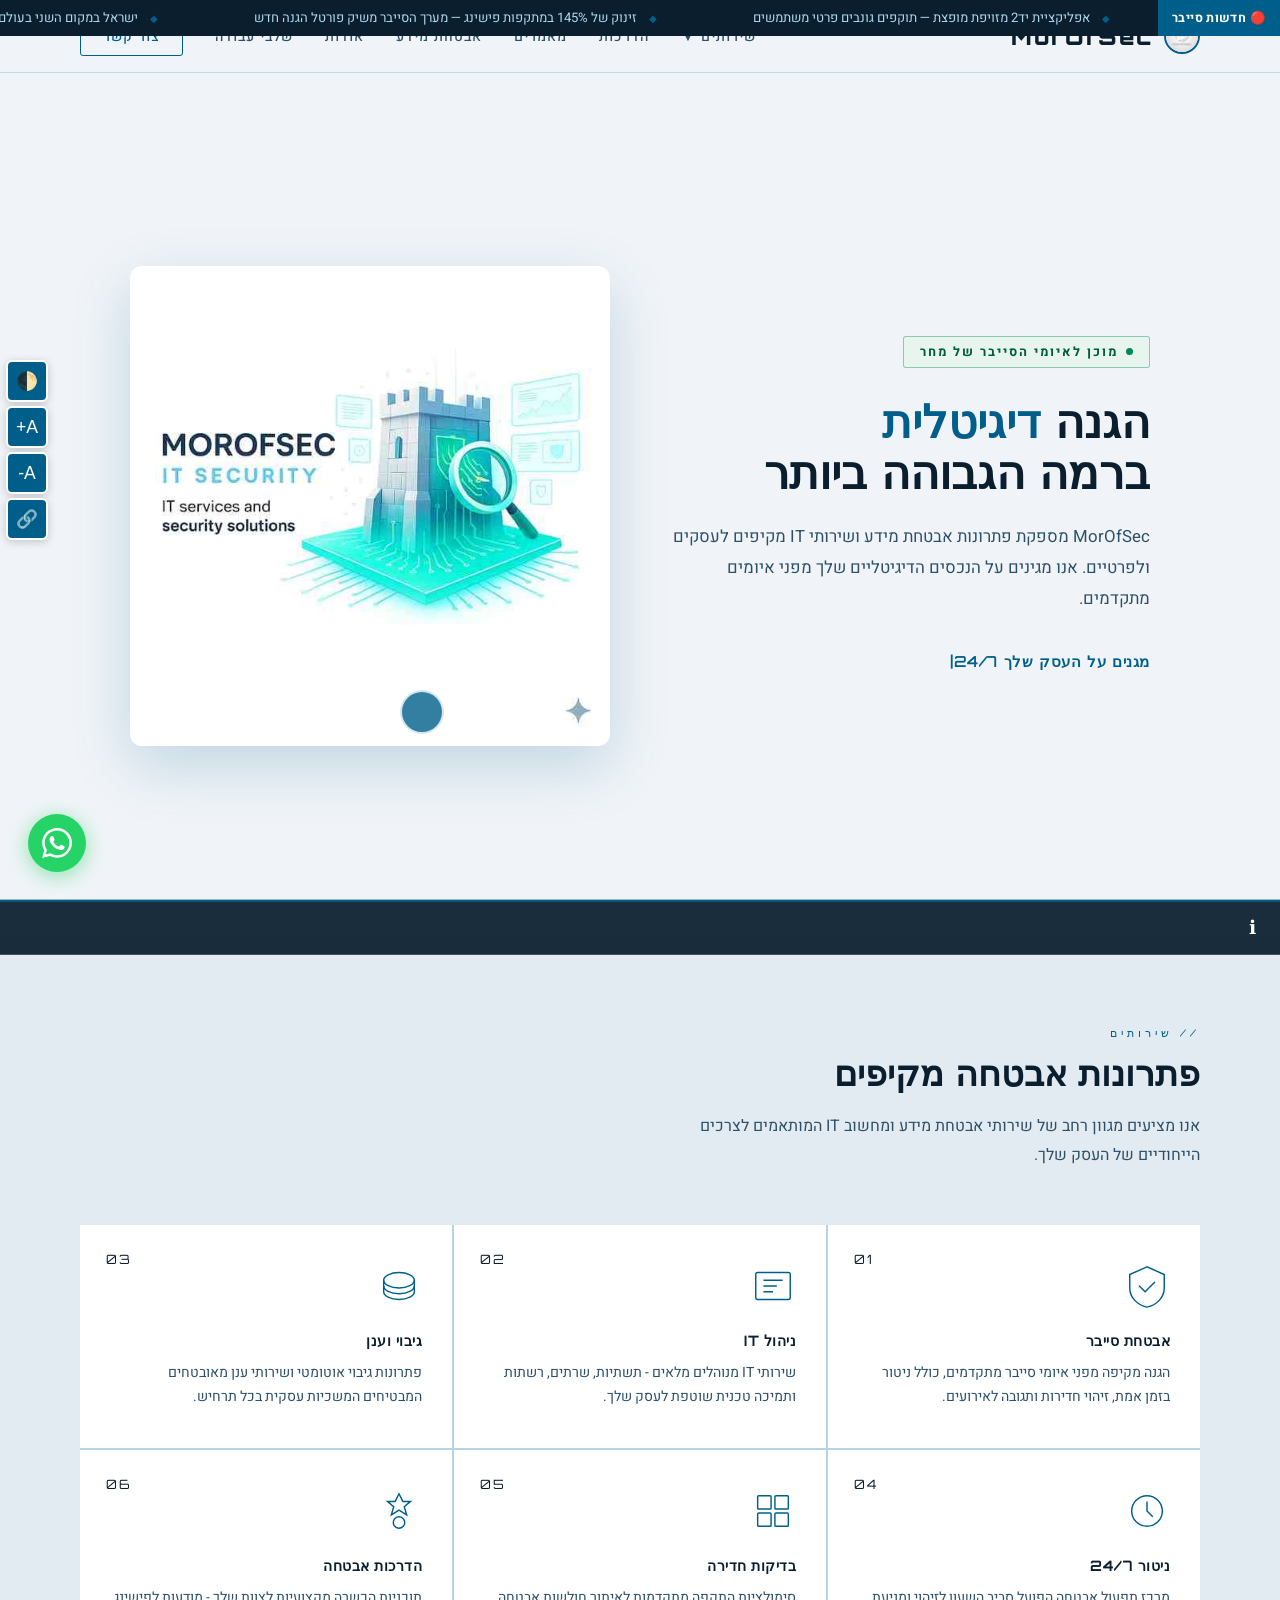
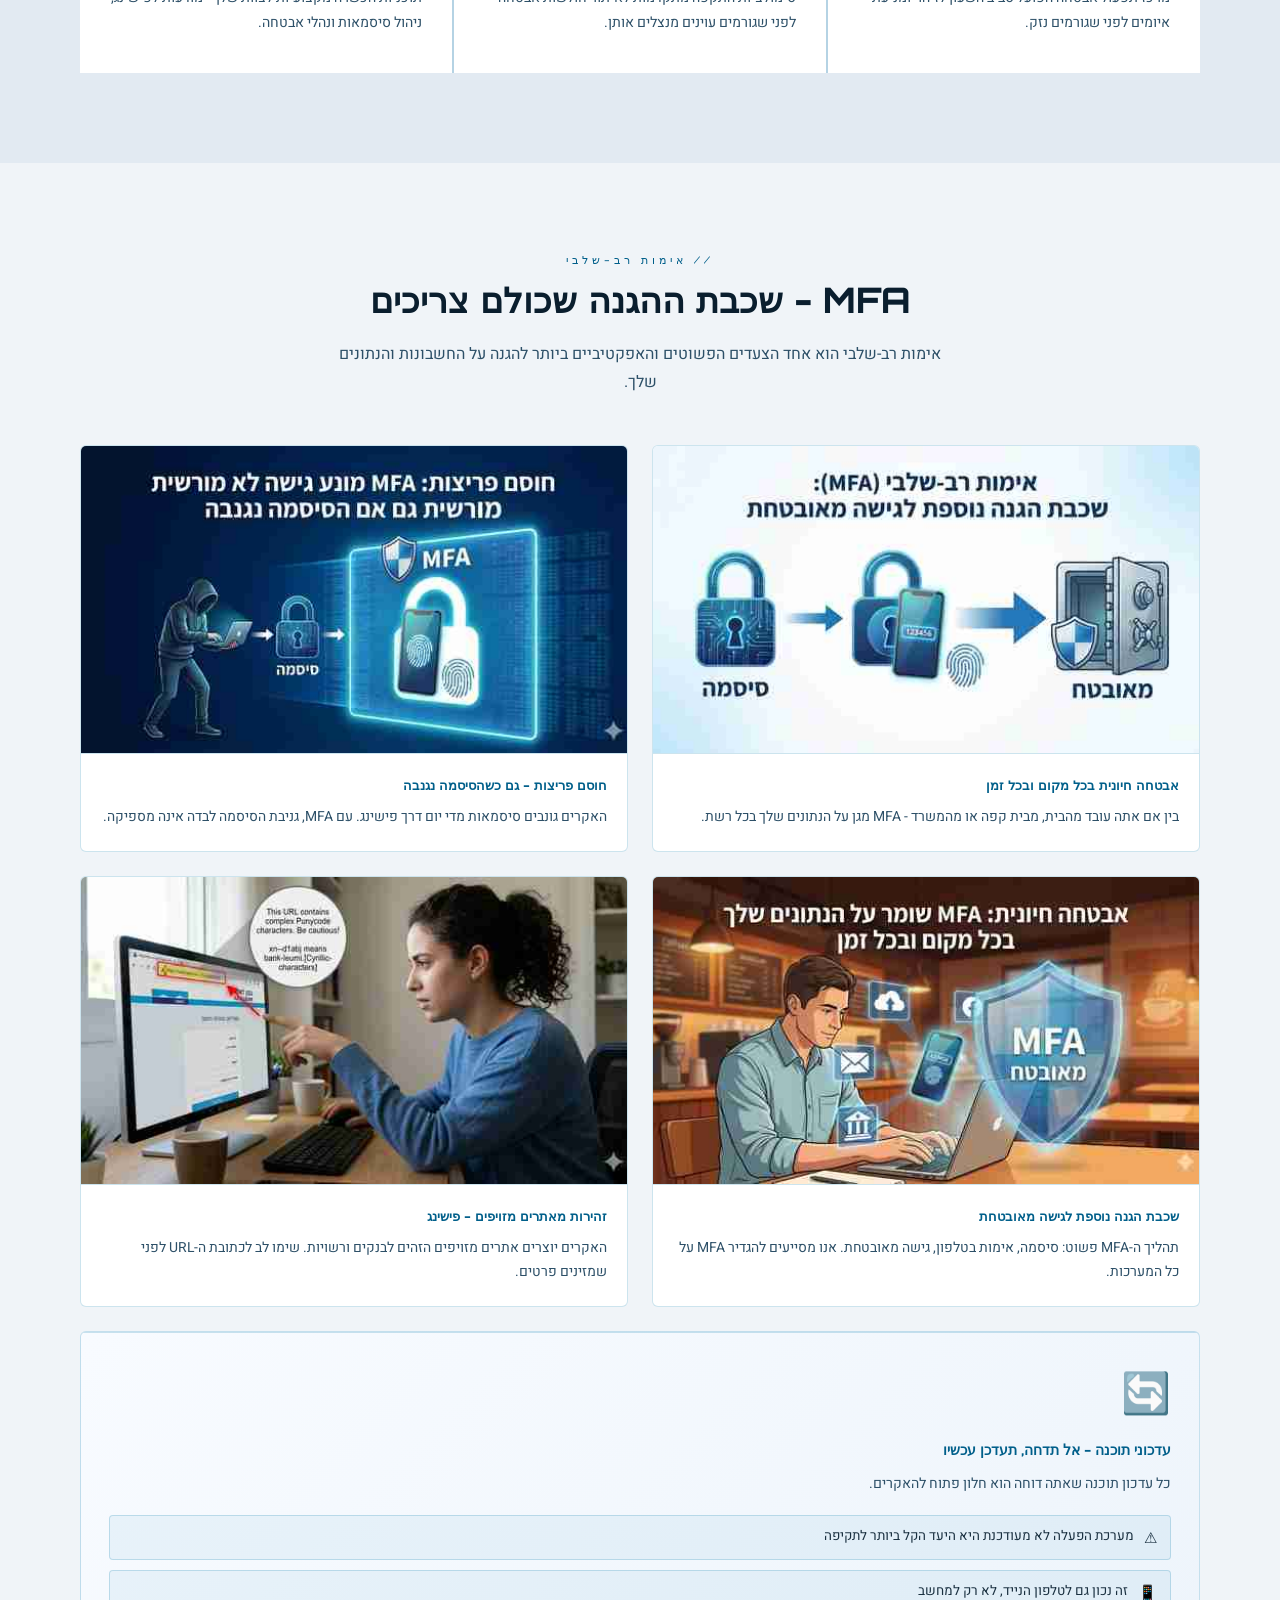
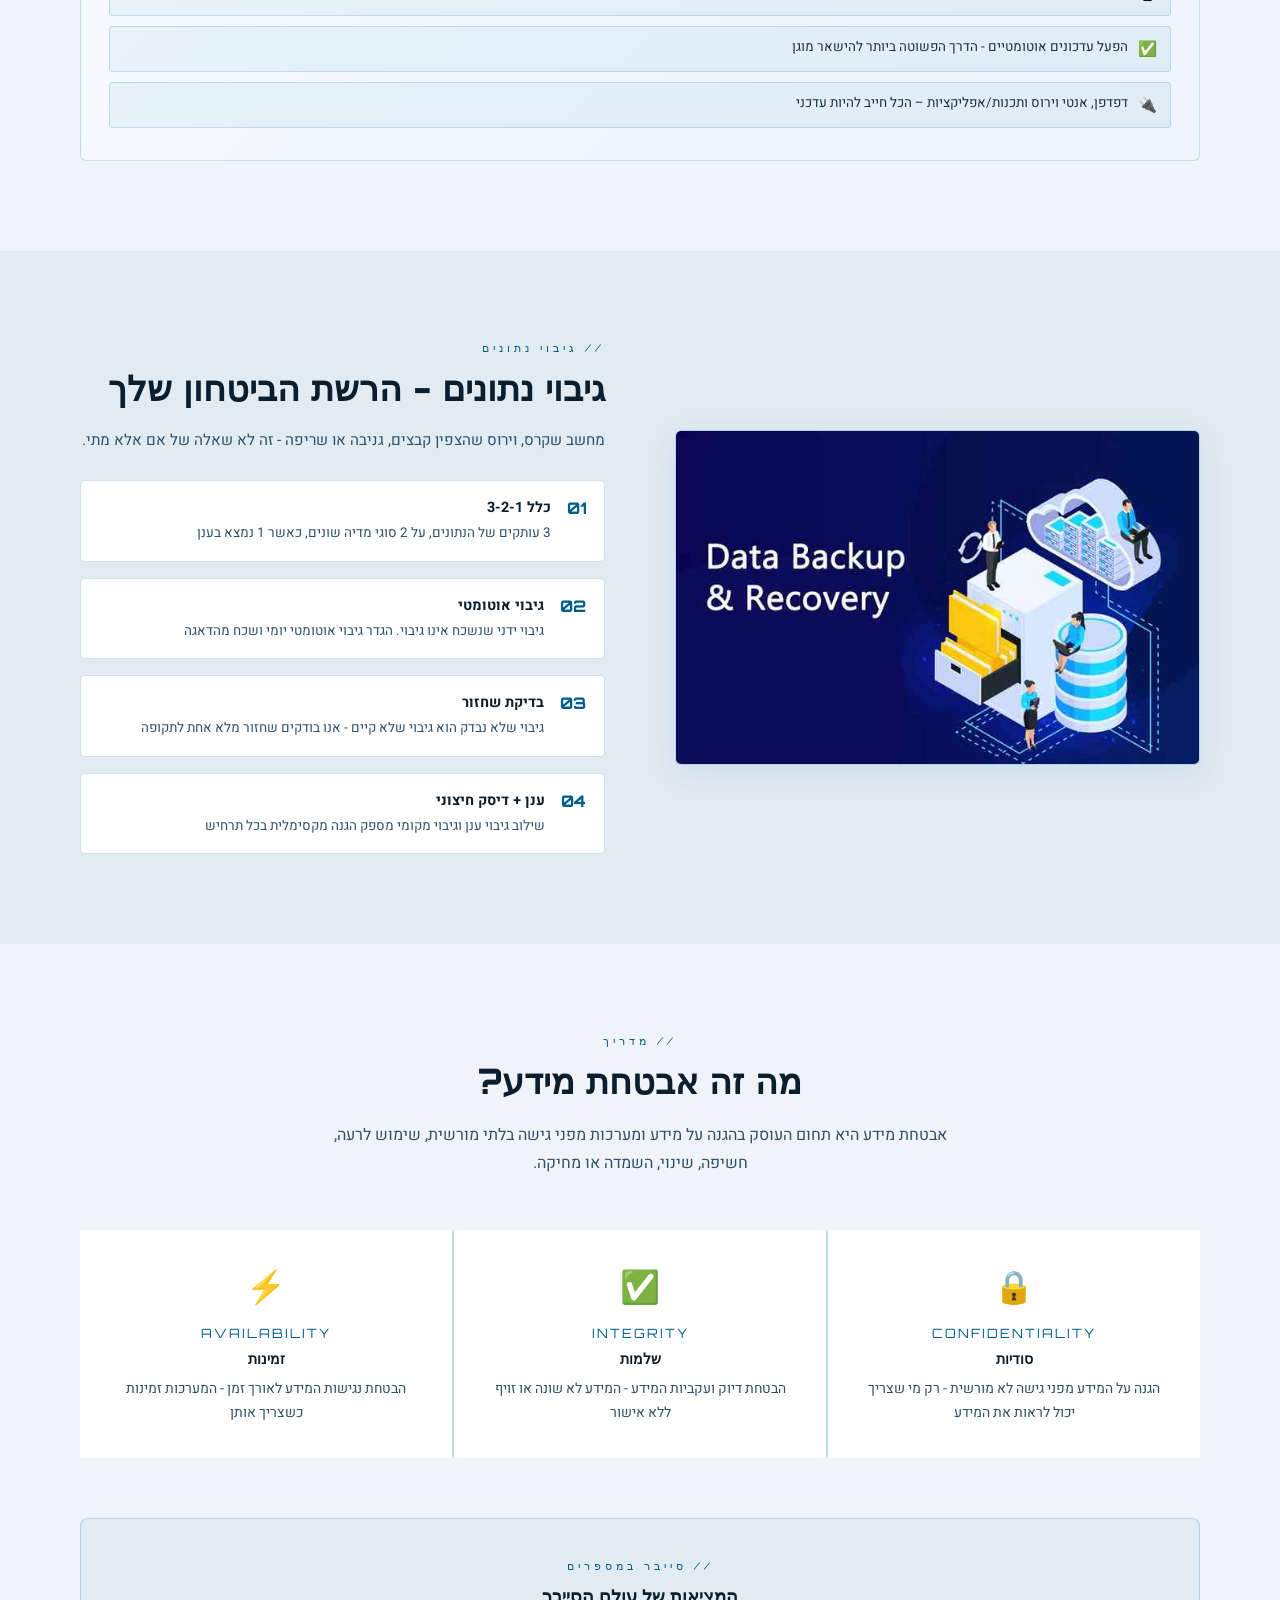
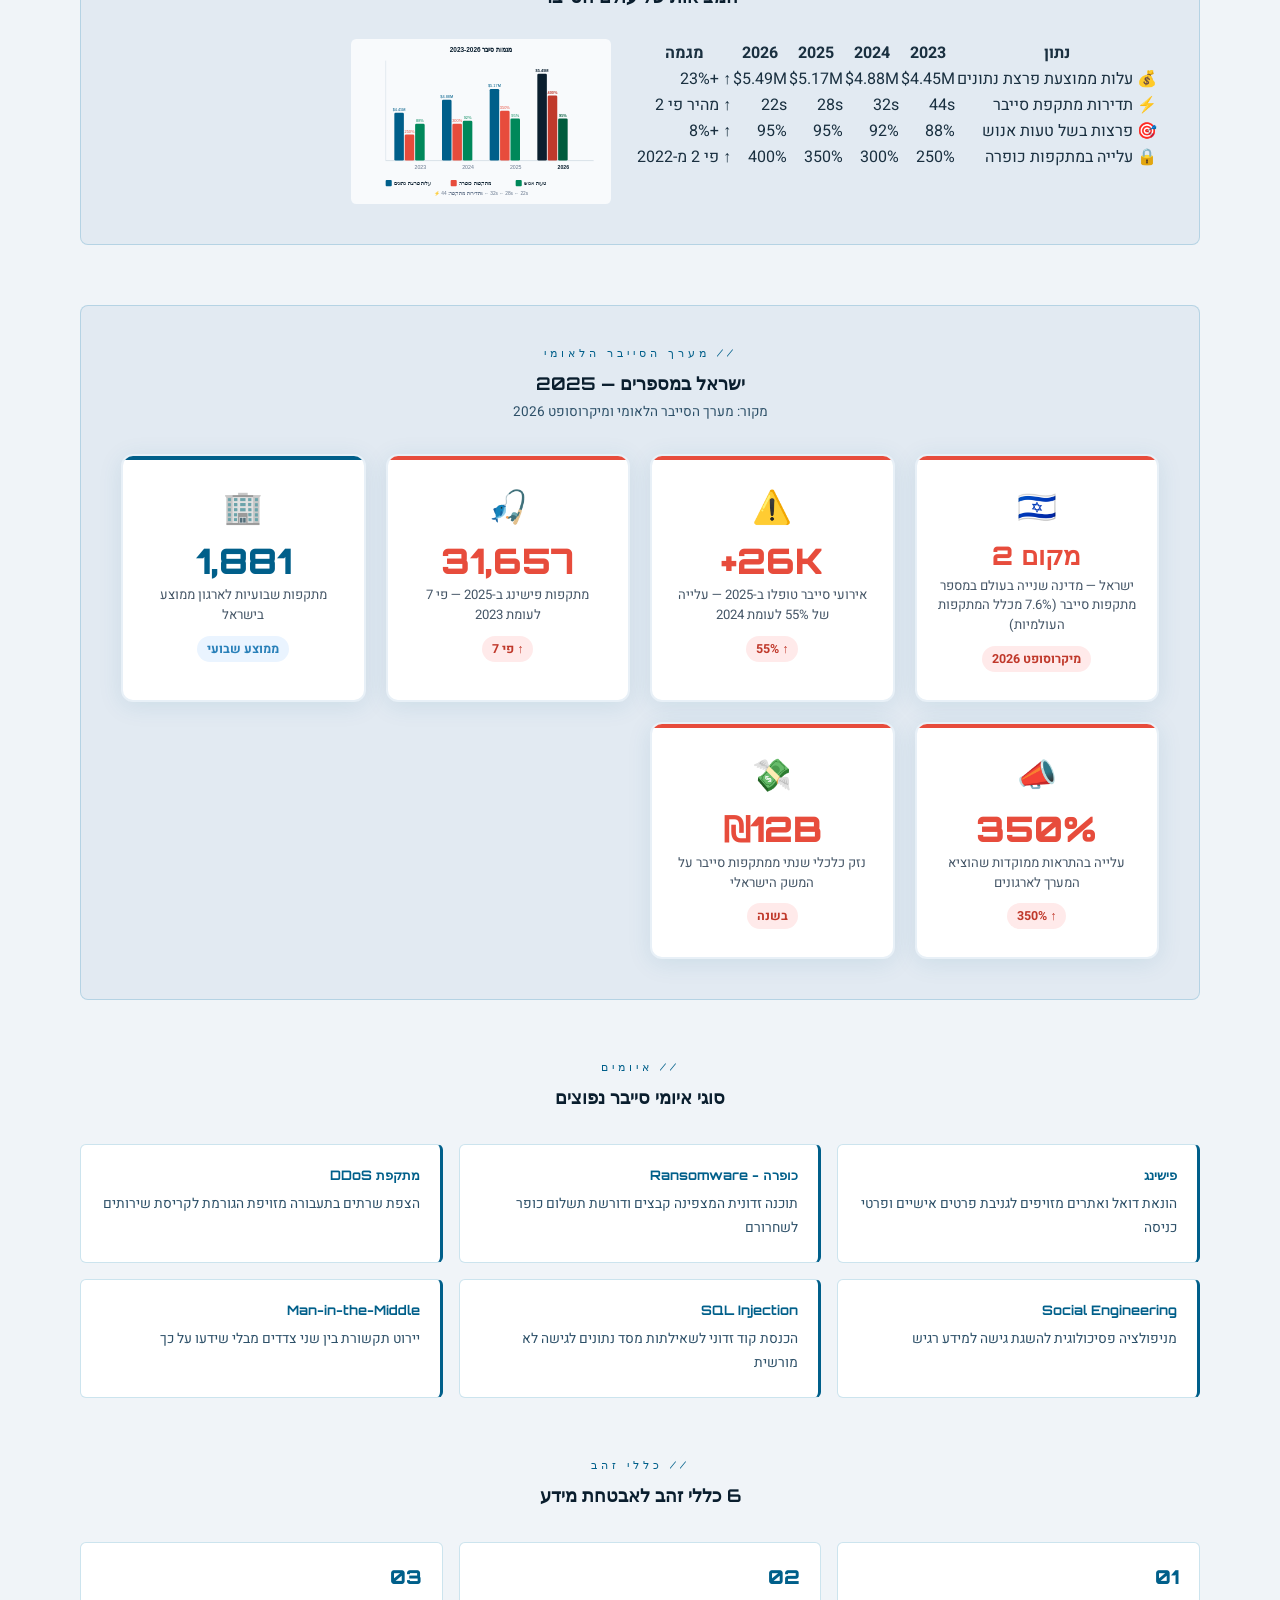
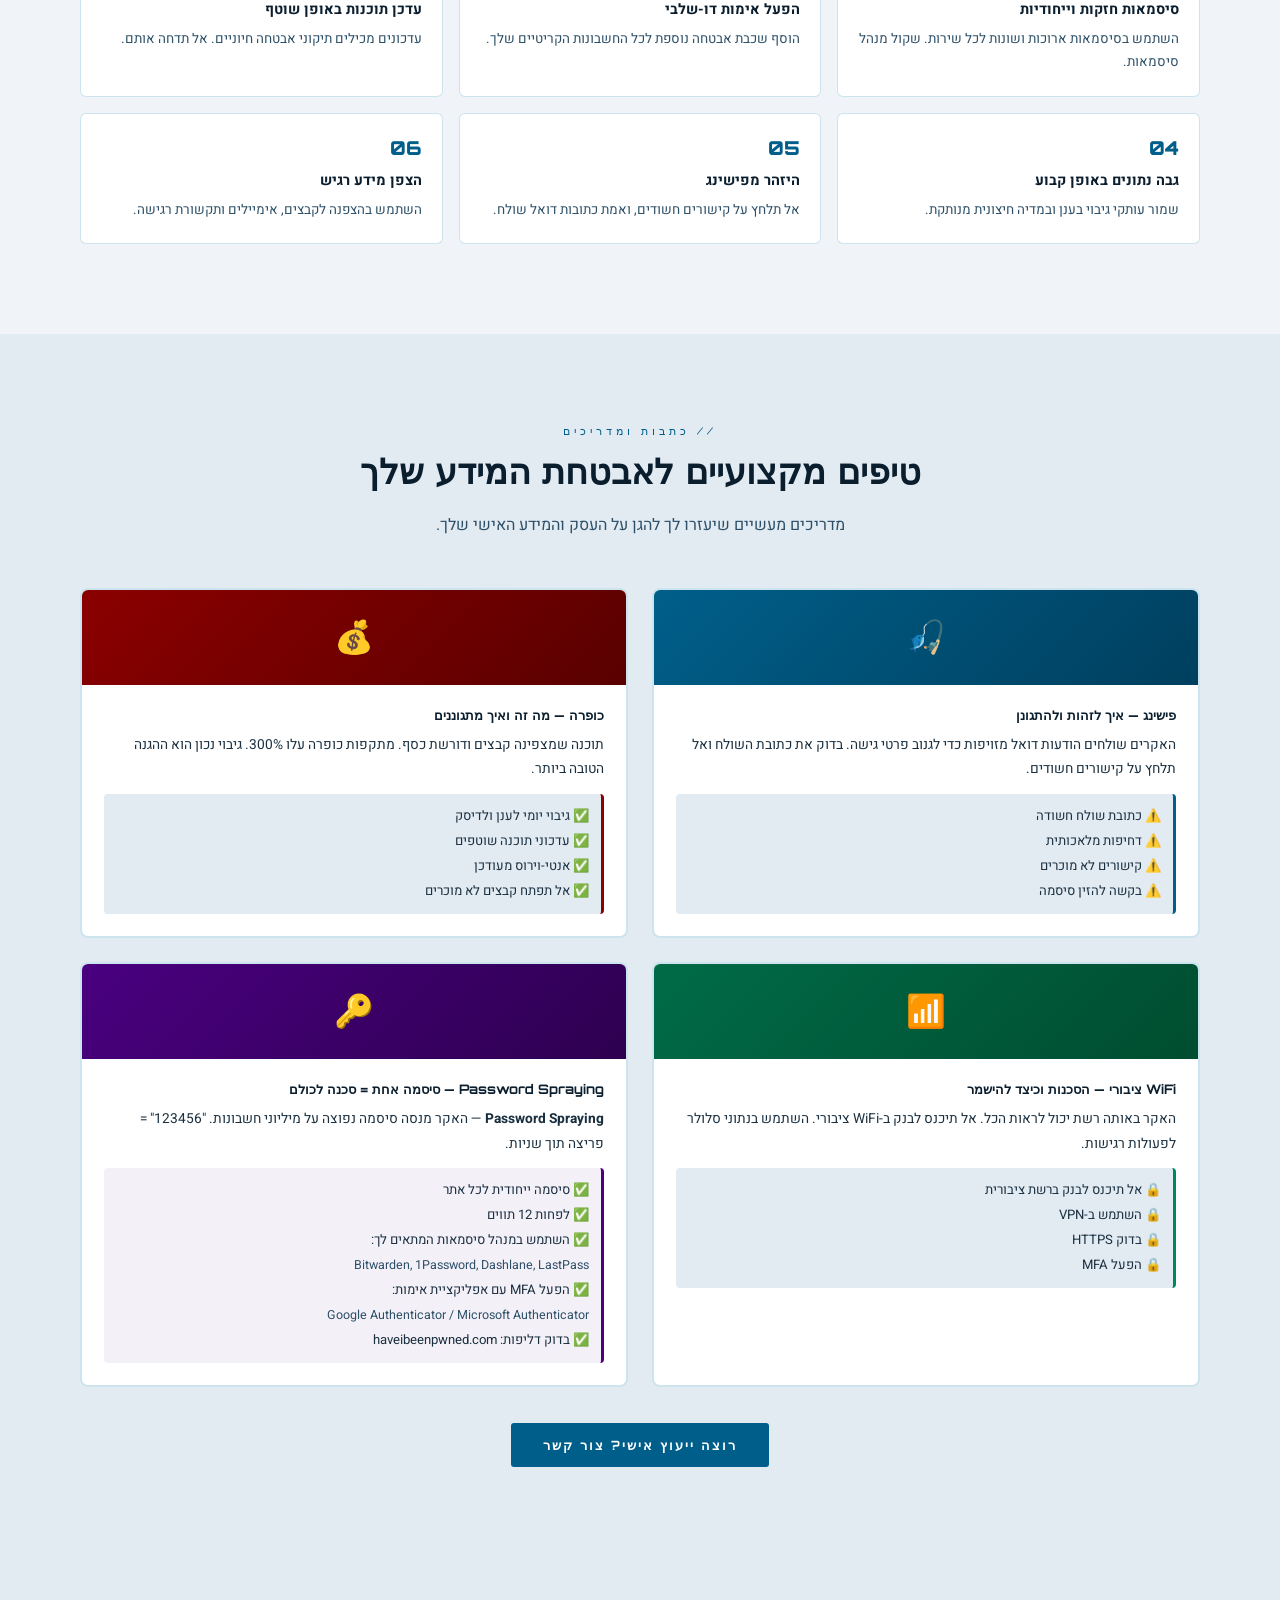
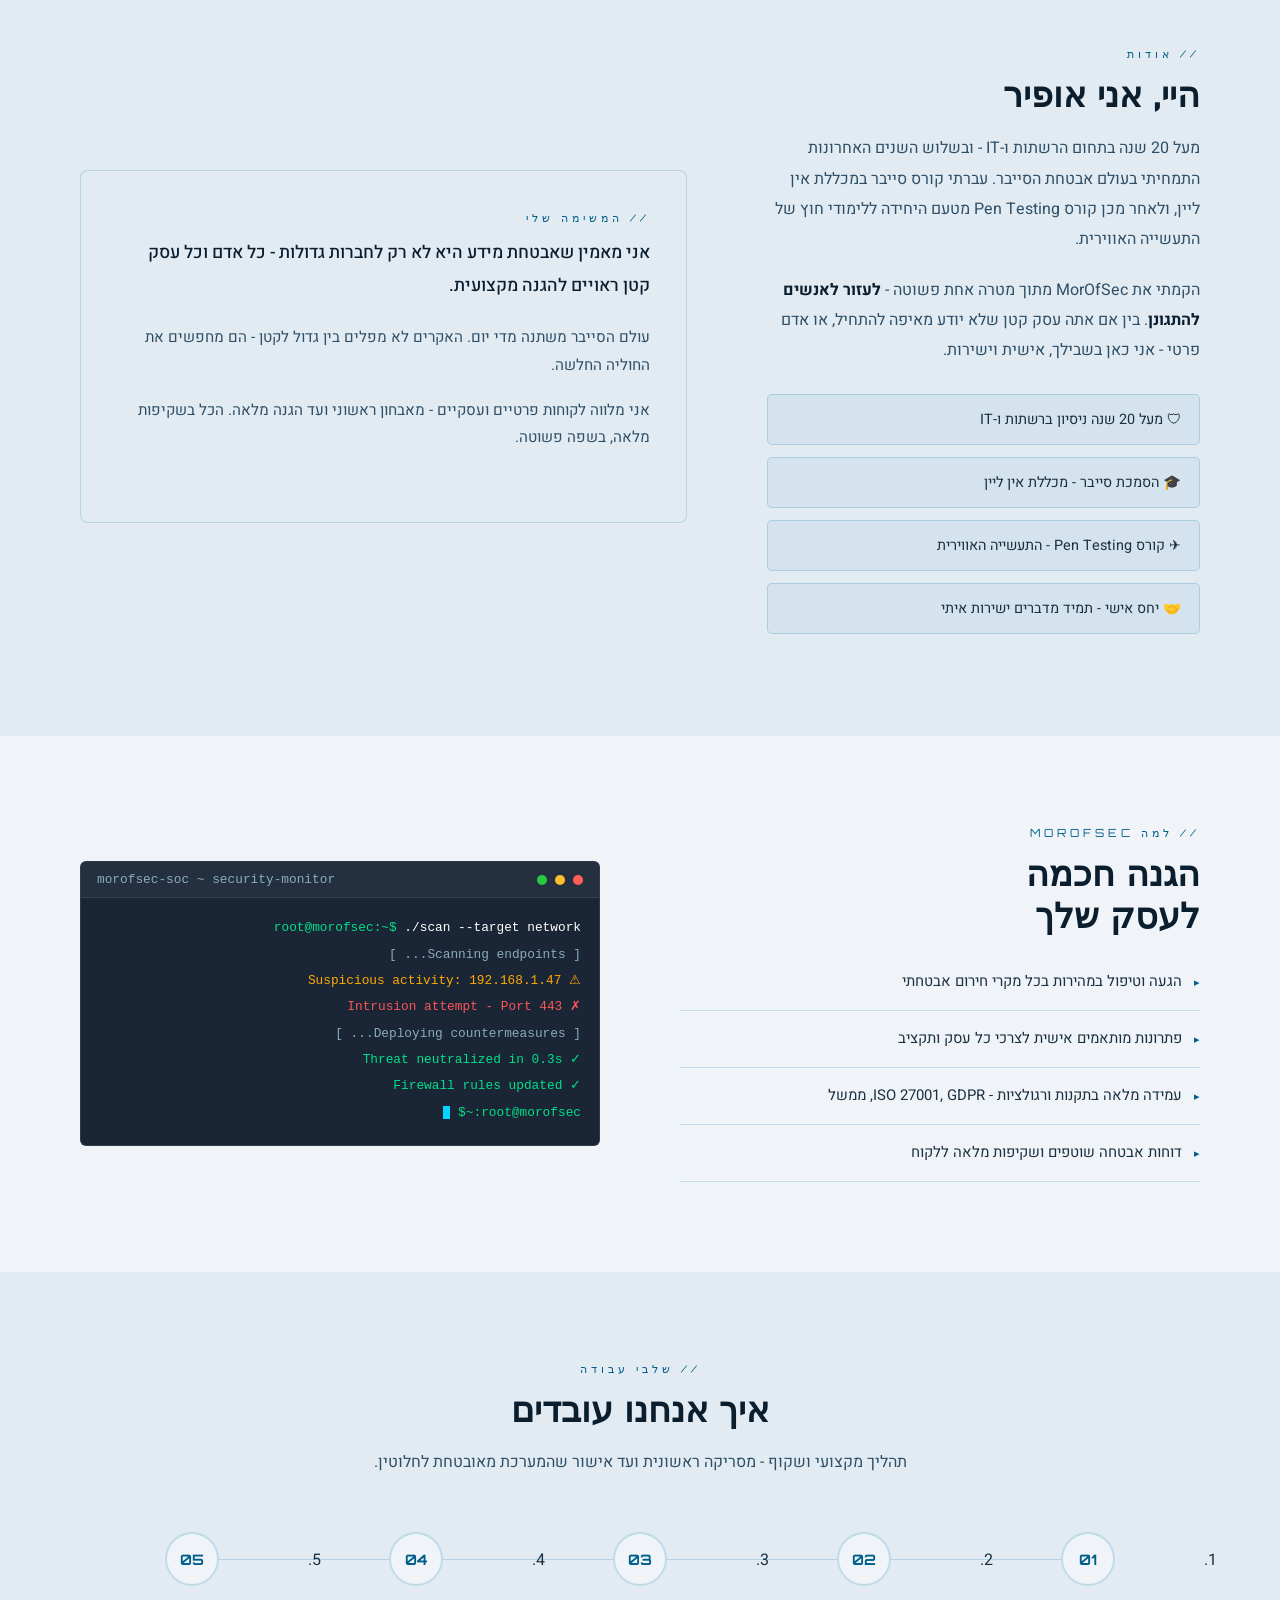
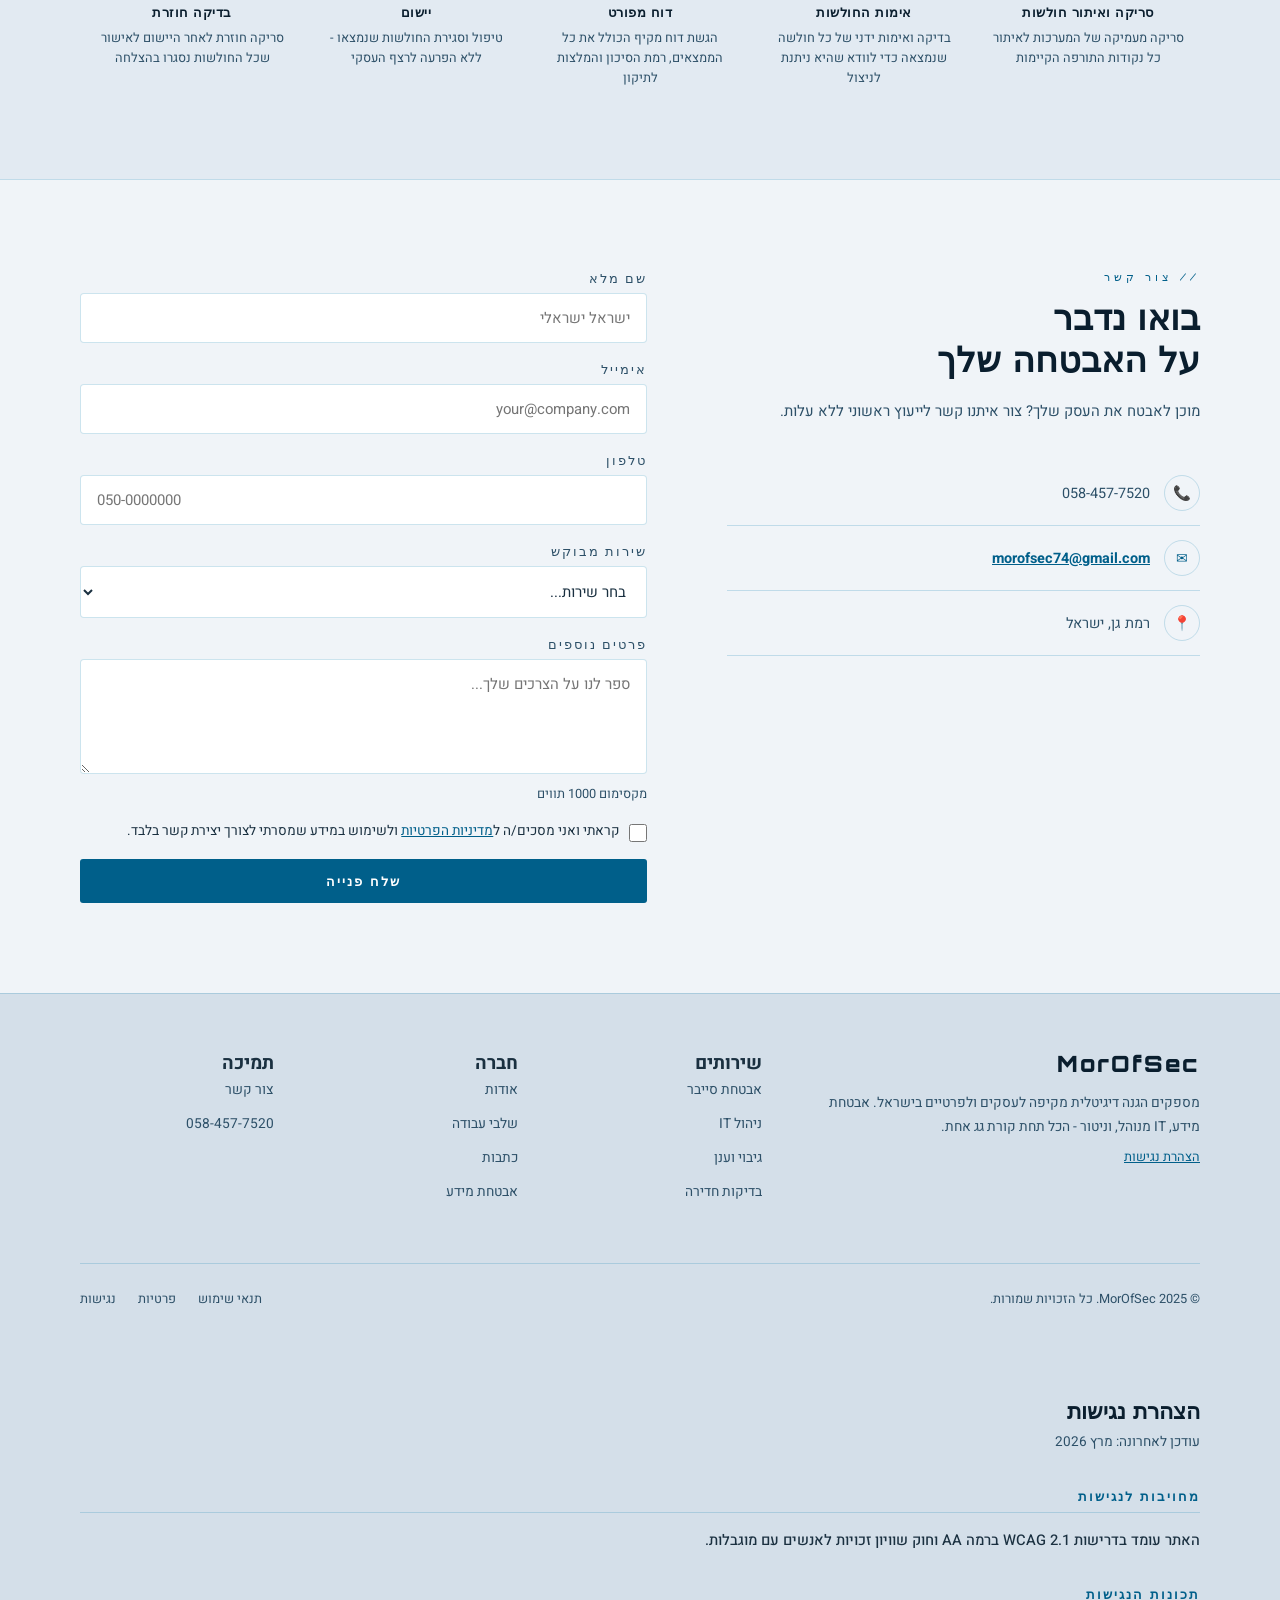
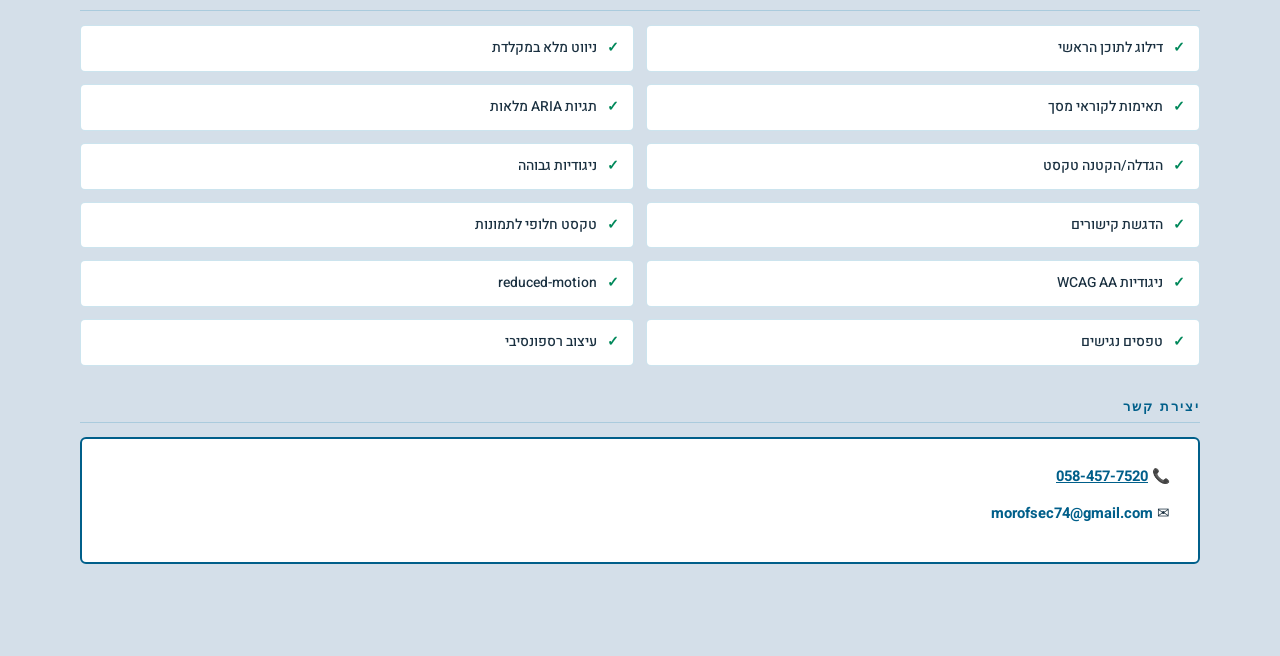
==== commit f85bc551: "Add files via upload" ====
--- a/index.html
+++ b/index.html
@@ -71,6 +71,21 @@
     </ul>
   </div>
 </nav>
+<!-- ===== TICKER ===== -->
+<div class="news-ticker" aria-label="חדשות סייבר אחרונות">
+  <span class="ticker-label">🔴 חדשות סייבר</span>
+  <div class="ticker-wrap">
+    <div class="ticker-move" id="ticker-move">
+      <span>אפליקציית יד2 מזויפת מופצת — תוקפים גונבים פרטי משתמשים</span>
+      <span>זינוק של 145% במתקפות פישינג — מערך הסייבר משיק פורטל הגנה חדש</span>
+      <span>ישראל במקום השני בעולם במתקפות סייבר — אחרי ארה"ב</span>
+      <span>רשות המסים מזהירה: מתקפת פישינג ממוקדת נגד עסקים בישראל</span>
+      <span>כופרות נותרות האיום הנפוץ ביותר על עסקים ב-2026</span>
+      <span>מלחמת הסייבר: כיצד לזהות ולבלום מתקפות איראניות</span>
+    </div>
+  </div>
+</div>
+
 <main id="main-content">
 <section class="hero" aria-labelledby="hero-title">
   <div class="container">
@@ -79,6 +94,7 @@
         <div class="hero-badge">מוכן לאיומי הסייבר של מחר</div>
         <h1 id="hero-title">הגנה <span class="accent">דיגיטלית</span><br>ברמה הגבוהה ביותר</h1>
         <p class="hero-sub">MorOfSec מספקת פתרונות אבטחת מידע ושירותי IT מקיפים לעסקים ולפרטיים. אנו מגינים על הנכסים הדיגיטליים שלך מפני איומים מתקדמים.</p>
+        <div class="hero-typewriter" aria-live="polite"><span id="typewriter-text"></span><span class="typewriter-cursor">|</span></div>
         
       </div>
       <div class="hero-visual"><div style="position:relative;border-radius:12px;overflow:hidden;box-shadow:0 20px 60px rgba(0,95,138,0.2);">
@@ -463,7 +479,7 @@
     <p class="a11y-date">עודכן לאחרונה: מרץ 2026</p>
     <div class="a11y-section"><h3>מחויבות לנגישות</h3><p>האתר עומד בדרישות WCAG 2.1 ברמה AA וחוק שוויון זכויות לאנשים עם מוגבלות.</p></div>
     <div class="a11y-section"><h3>תכונות הנגישות</h3><div class="a11y-features"><div class="a11y-feature">דילוג לתוכן הראשי</div><div class="a11y-feature">ניווט מלא במקלדת</div><div class="a11y-feature">תאימות לקוראי מסך</div><div class="a11y-feature">תגיות ARIA מלאות</div><div class="a11y-feature">הגדלה/הקטנה טקסט</div><div class="a11y-feature">ניגודיות גבוהה</div><div class="a11y-feature">הדגשת קישורים</div><div class="a11y-feature">טקסט חלופי לתמונות</div><div class="a11y-feature">ניגודיות WCAG AA</div><div class="a11y-feature">reduced-motion</div><div class="a11y-feature">טפסים נגישים</div><div class="a11y-feature">עיצוב רספונסיבי</div></div></div>
-    <div class="a11y-section"><h3>יצירת קשר</h3><div class="a11y-contact-box"><p>&#128222; <a href="tel:+972584577520" style="color:var(--cyan);font-weight:700;">058-457-7520</a></p><p>&#9993; <button onclick="window.location.href='mai'+'lto:morofsec74'+'@gmail.com'" style="background:none;border:none;color:var(--cyan);font-weight:700;cursor:pointer;padding:0;font-size:inherit;font-family:inherit;">morofsec74&#64;gmail.com</button></p></div></div>
+    <div class="a11y-section"><h3>יצירת קשר</h3><div class="a11y-contact-box"><p>&#128222; <a href="tel:+972584577520" style="color:var(--cyan);font-weight:700;">058-457-7520</a></p><p>&#9993; <button id="email-btn" style="background:none;border:none;color:var(--cyan);font-weight:700;cursor:pointer;padding:0;font-size:inherit;font-family:inherit;">morofsec74&#64;gmail.com</button></p></div></div>
   </div>
 </section>
 <div class="tooltip-bar" id="tooltip-bar" role="status" aria-live="polite"><span class="tooltip-bar-icon" id="tooltip-icon">&#8505;</span><span id="tooltip-text"></span></div>
--- a/main.css
+++ b/main.css
@@ -286,3 +286,18 @@
   .cyber-table-wrap > div:last-child{flex:0 0 220px !important;}
   .cyber-table-wrap > div:last-child img{width:220px !important;height:auto;}
 }
+
+/* ===== NEWS TICKER ===== */
+.news-ticker{display:flex;align-items:center;background:#0a1e2e;color:#e0f0ff;font-size:0.82rem;height:36px;overflow:hidden;position:relative;z-index:100;}
+.ticker-label{flex-shrink:0;background:var(--cyan);color:#fff;font-weight:700;padding:0 14px;height:100%;display:flex;align-items:center;white-space:nowrap;font-size:0.78rem;letter-spacing:0.03em;}
+.ticker-wrap{flex:1;overflow:hidden;position:relative;height:100%;}
+.ticker-move{display:flex;align-items:center;white-space:nowrap;animation:tickerScroll 40s linear infinite;height:100%;}
+.ticker-move span{padding:0 48px;color:#b0d8f0;}
+.ticker-move span::before{content:"◆";color:var(--cyan);margin-left:12px;font-size:0.6rem;}
+@keyframes tickerScroll{0%{transform:translateX(0);}100%{transform:translateX(-50%);}}
+.ticker-move:hover{animation-play-state:paused;}
+
+/* ===== TYPEWRITER ===== */
+.hero-typewriter{margin-top:16px;font-family:'Orbitron',monospace;font-size:0.95rem;color:var(--cyan);min-height:1.6em;font-weight:600;letter-spacing:0.04em;}
+.typewriter-cursor{display:inline-block;animation:blink 0.8s step-end infinite;color:var(--cyan);}
+@keyframes blink{0%,100%{opacity:1;}50%{opacity:0;}}
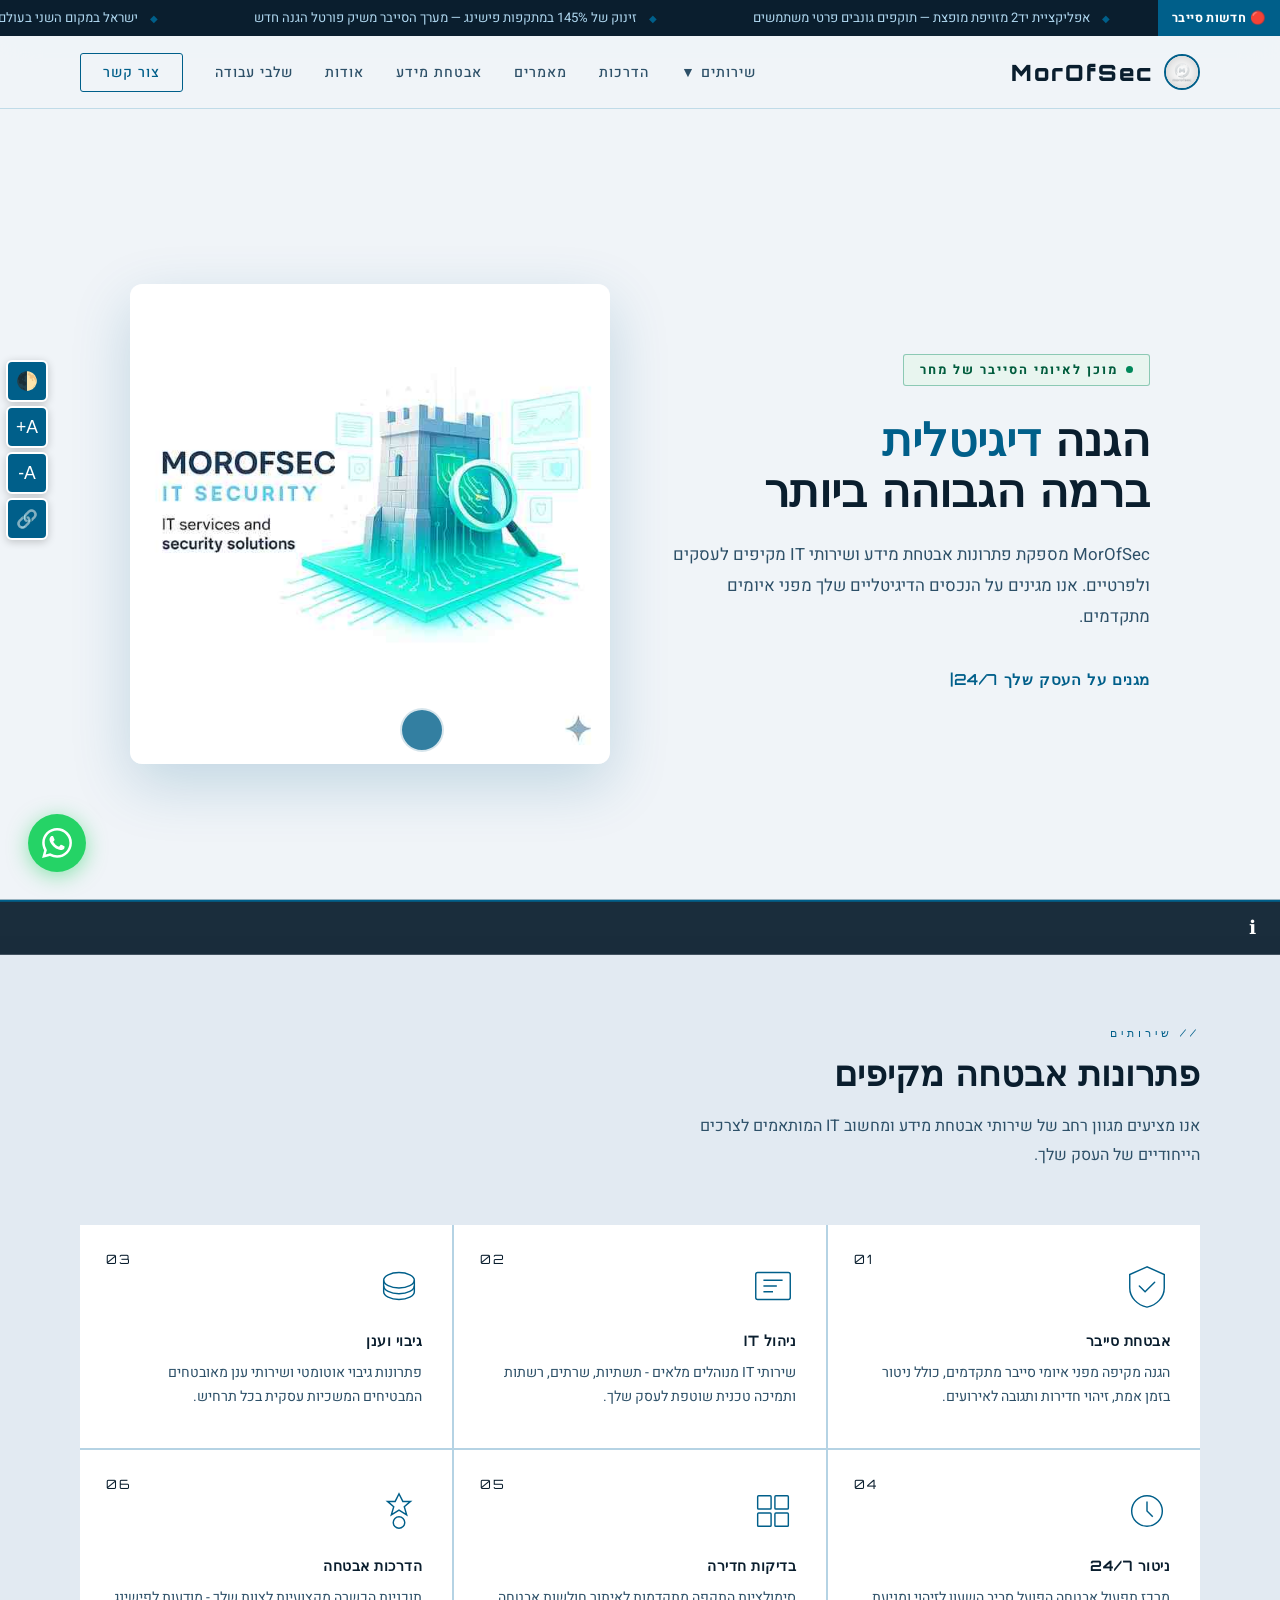
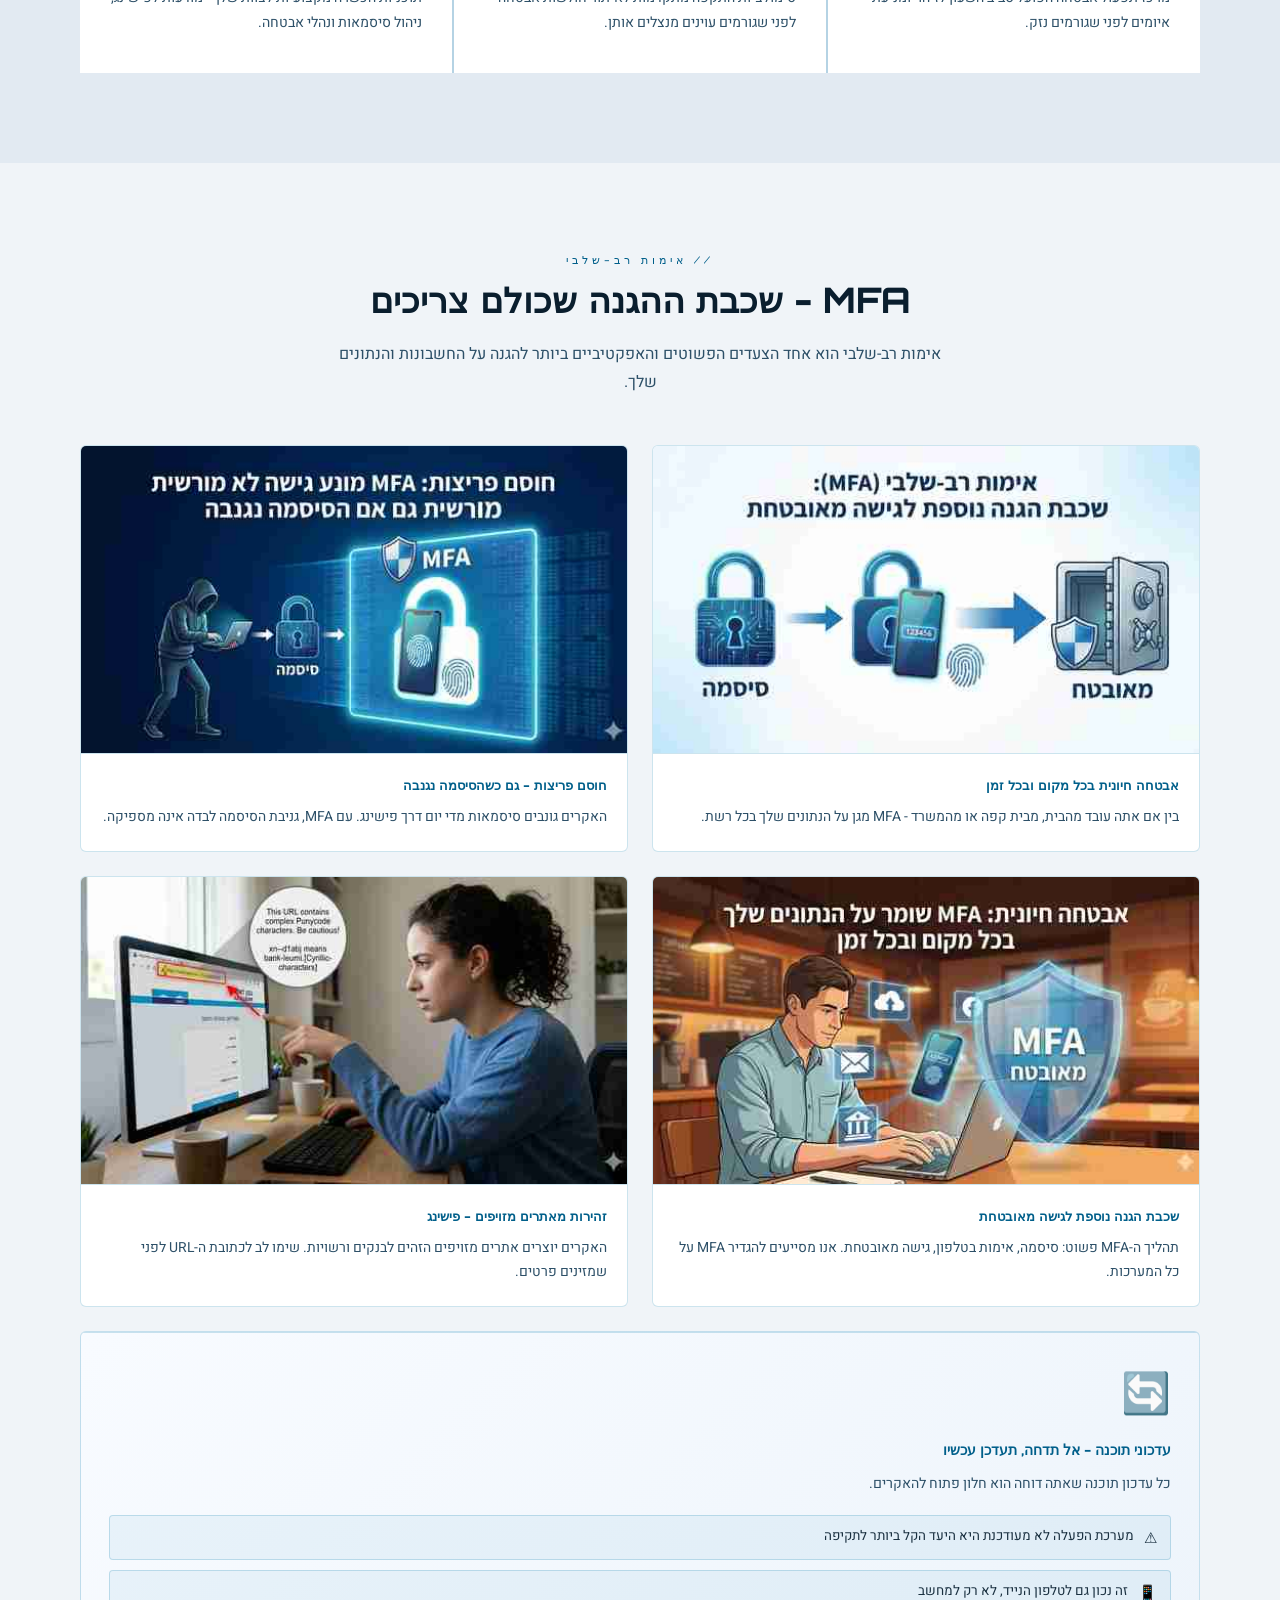
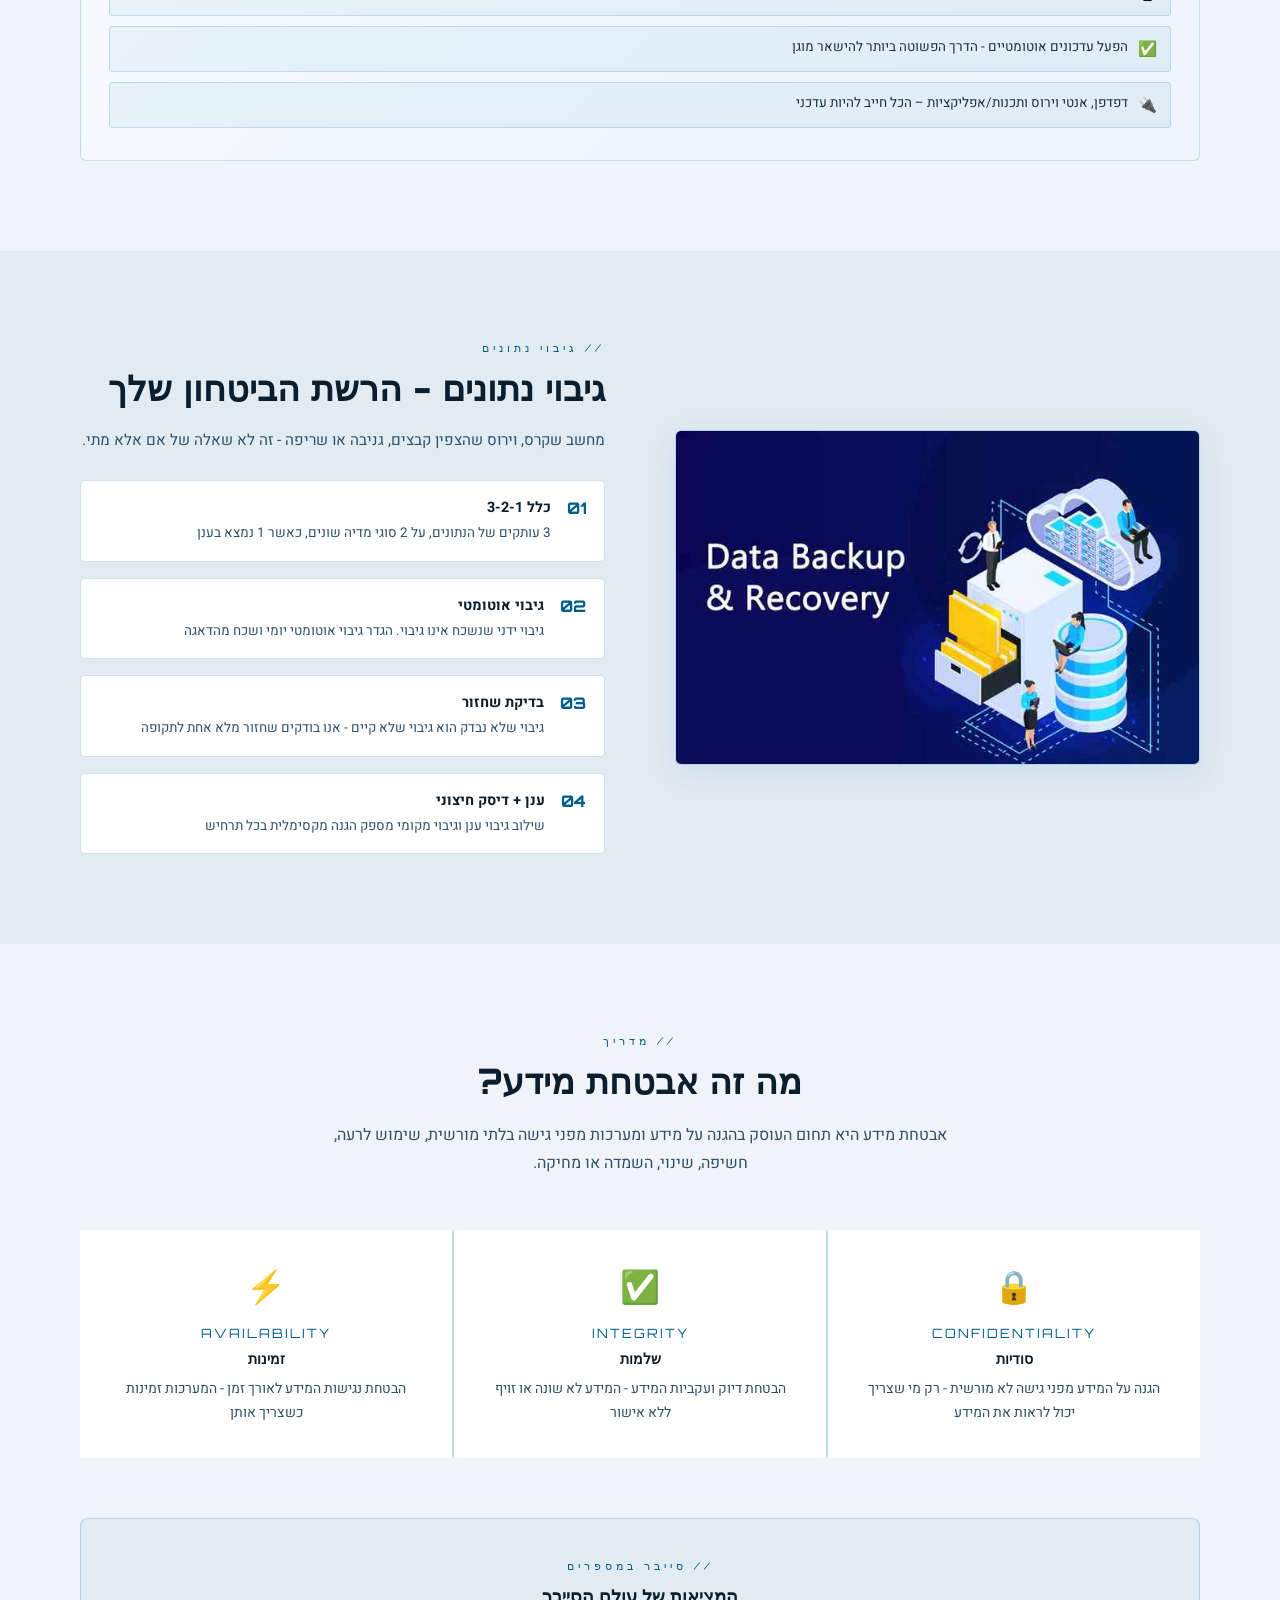
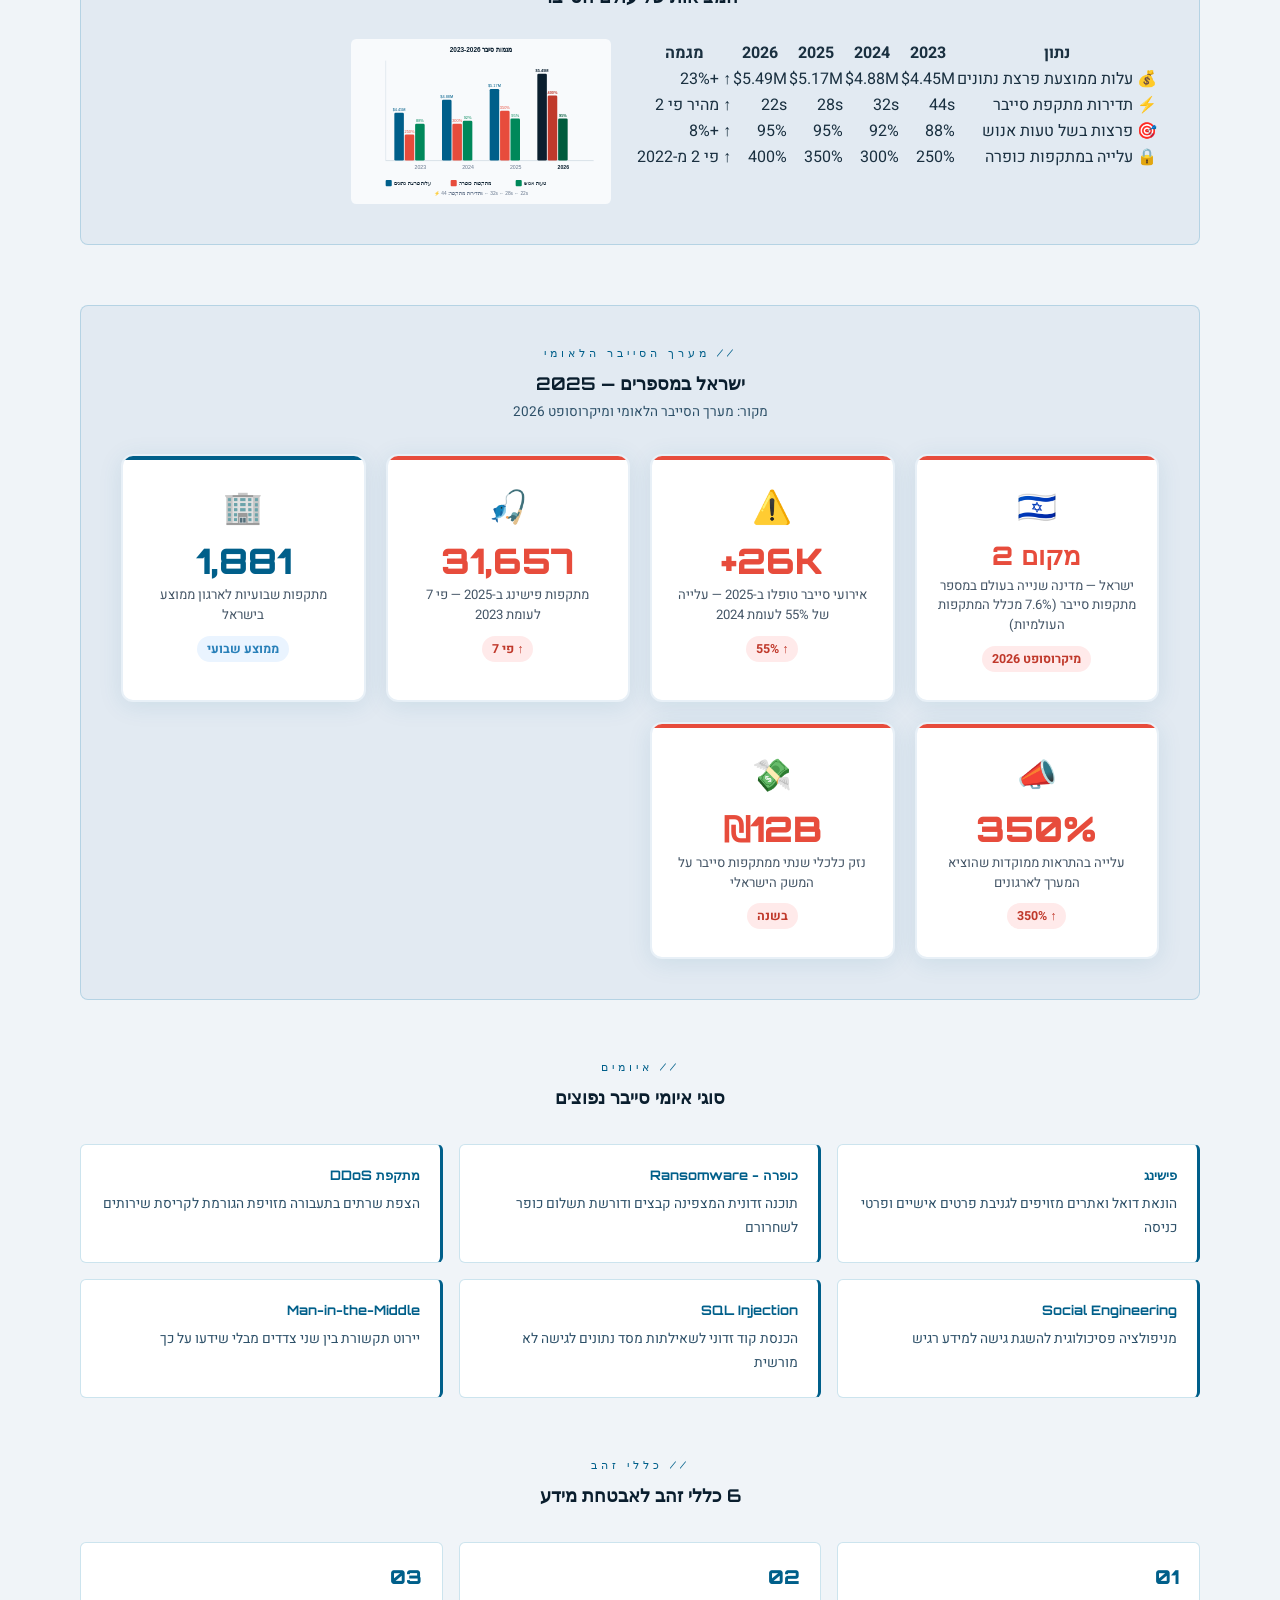
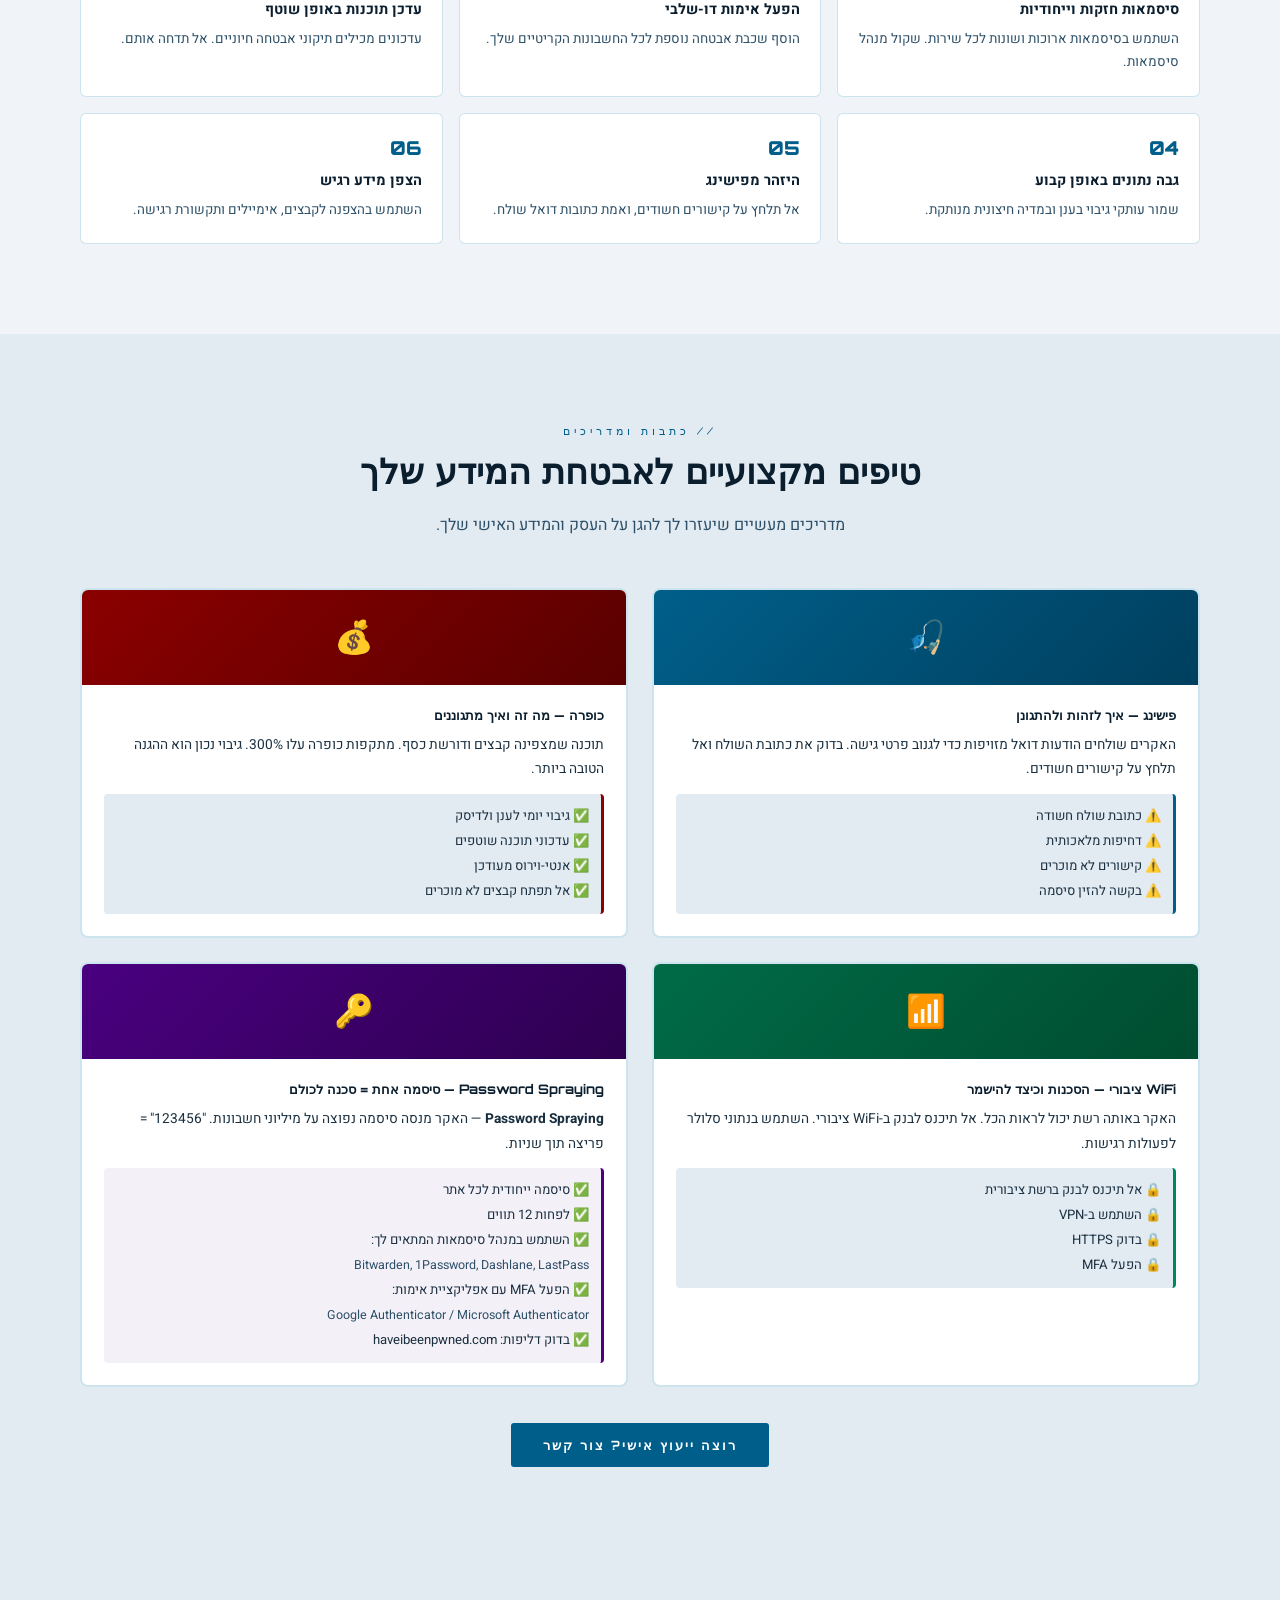
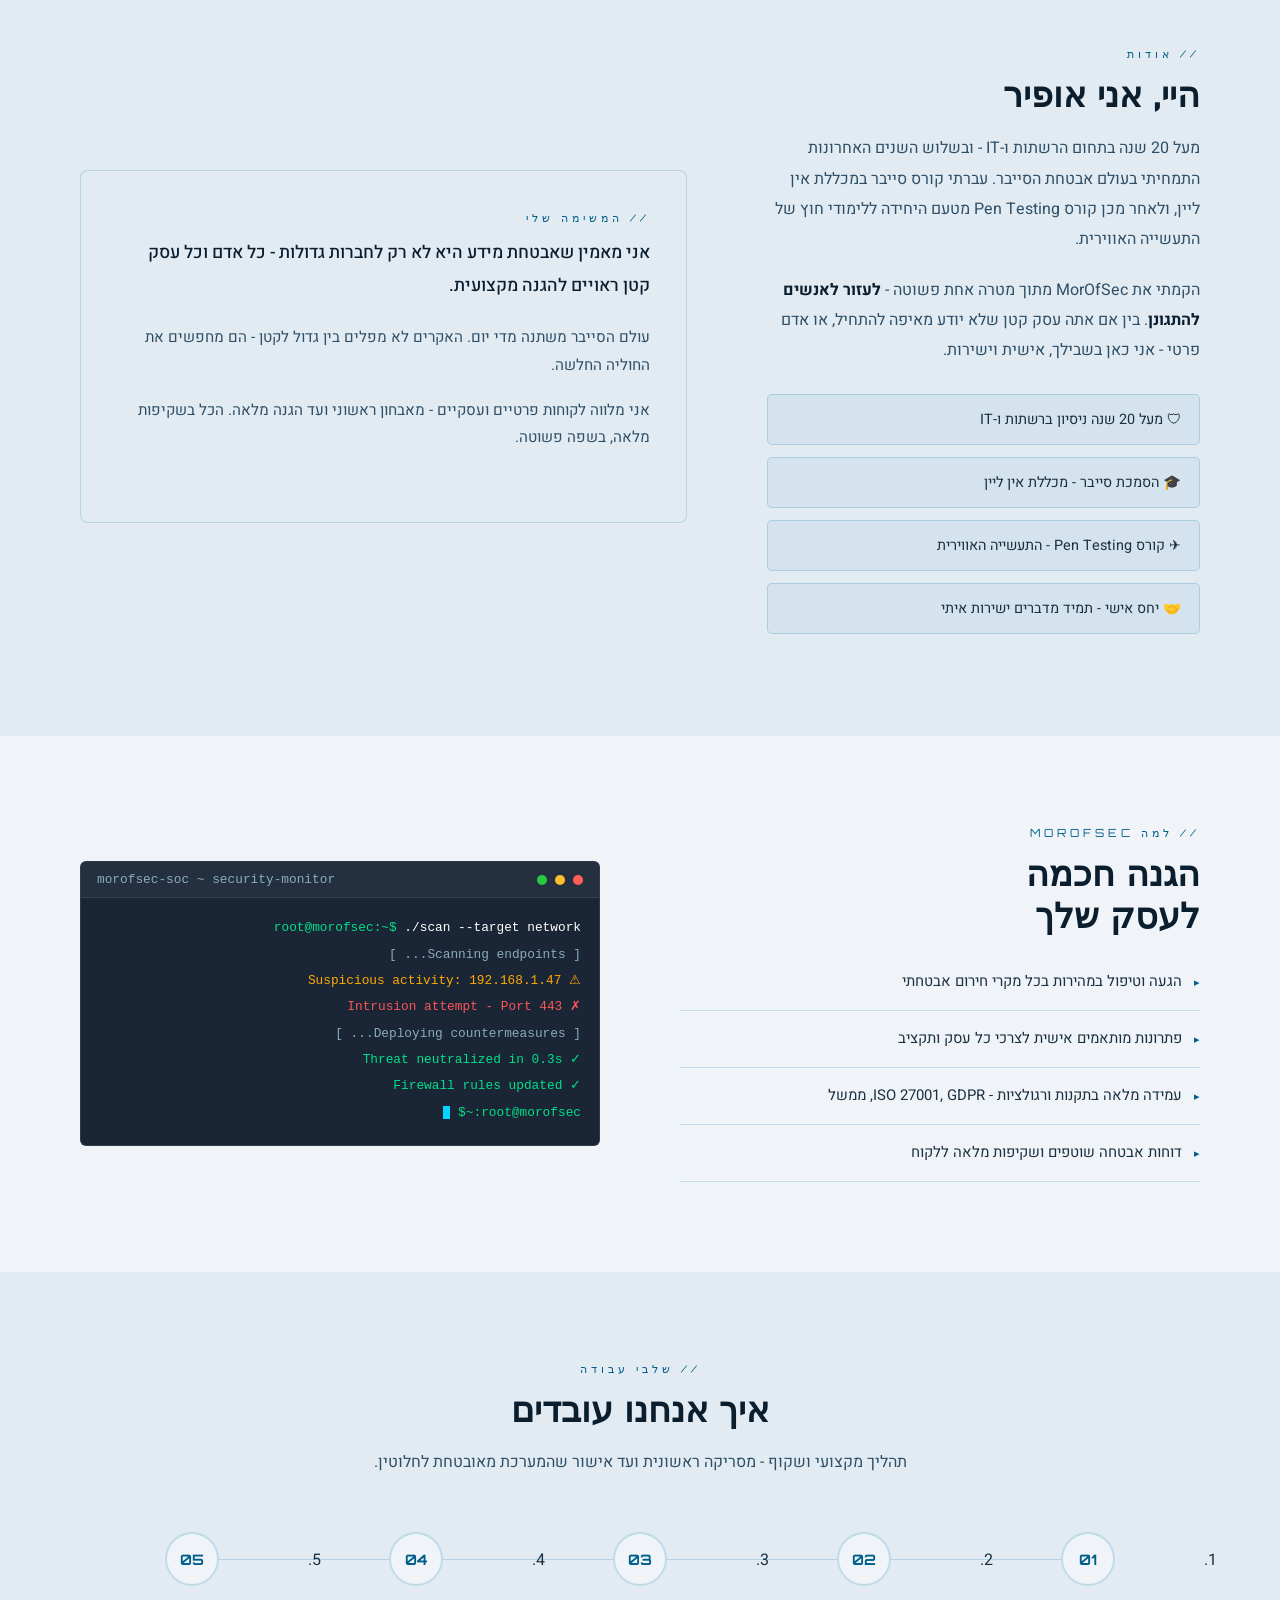
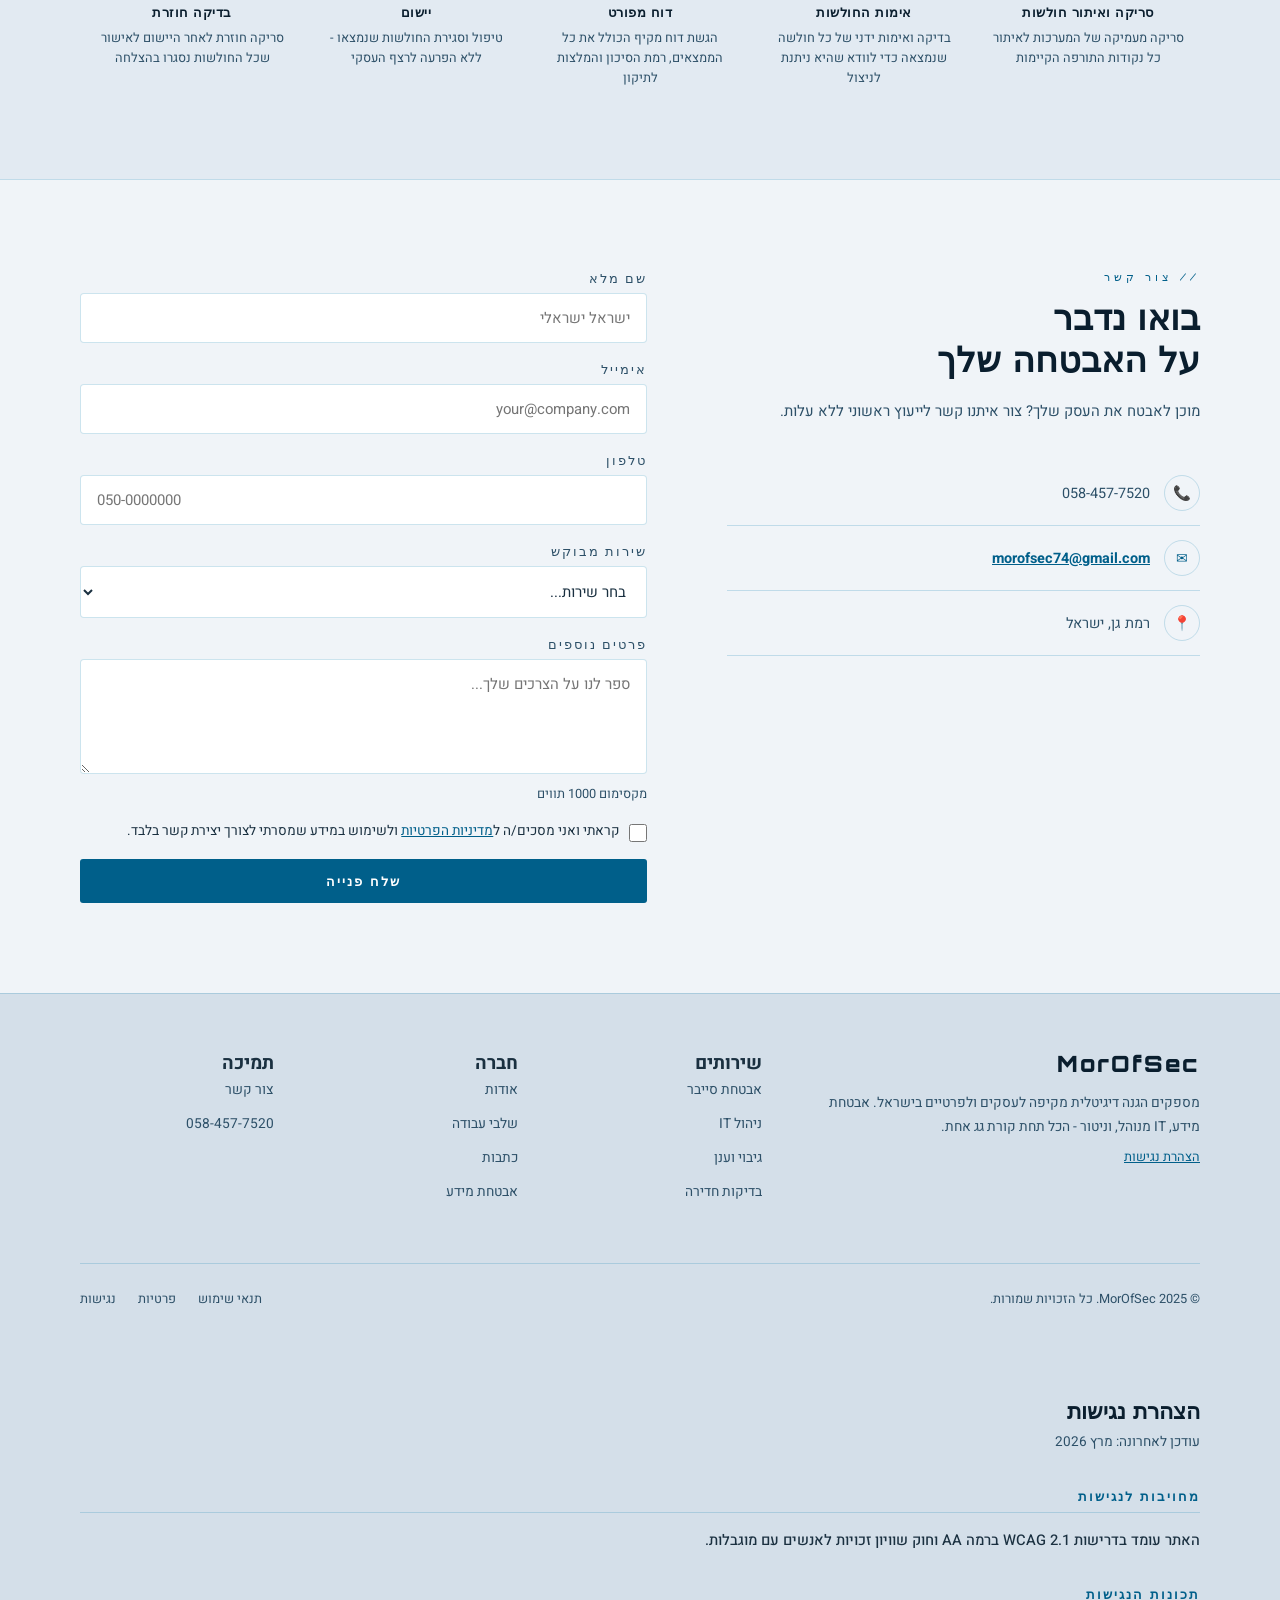
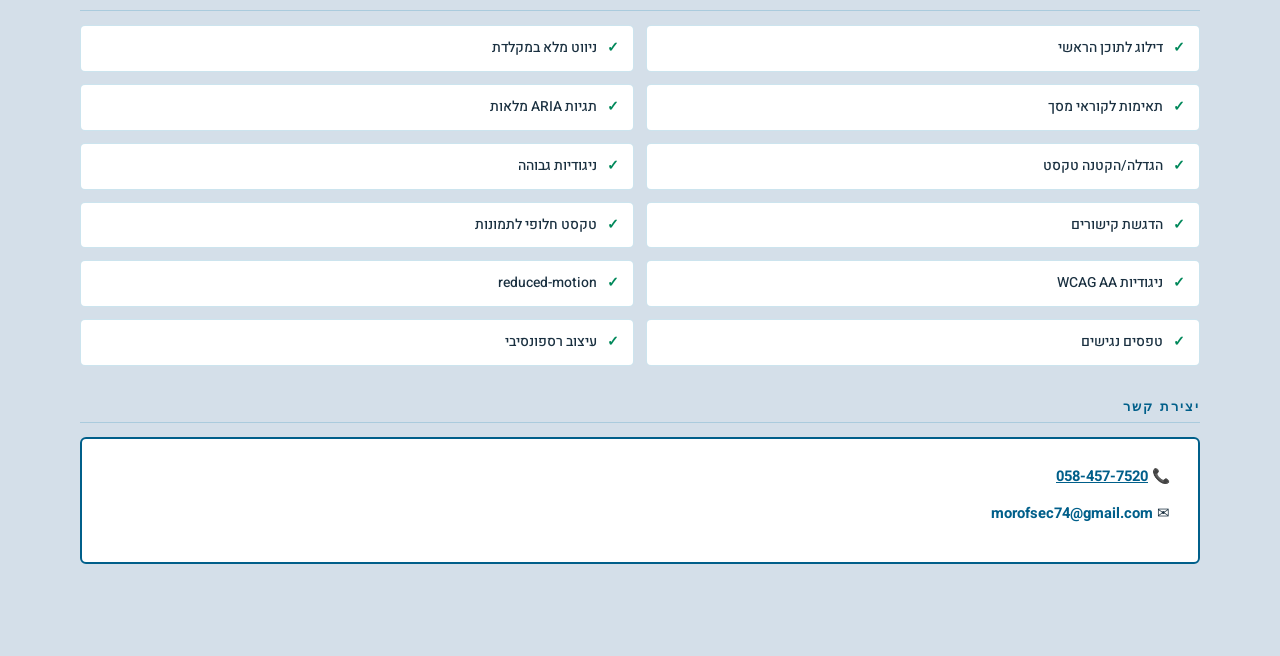
==== commit c3ce615a: "Add files via upload" ====
--- a/index.html
+++ b/index.html
@@ -42,6 +42,21 @@
     <a href="#contact" class="modal-cta" tabindex="-1">קבל הצעת מחיר</a>
   </div>
 </div>
+<!-- ===== TICKER ===== -->
+<div class="news-ticker" aria-label="חדשות סייבר אחרונות">
+  <span class="ticker-label">🔴 חדשות סייבר</span>
+  <div class="ticker-wrap">
+    <div class="ticker-move" id="ticker-move">
+      <span>אפליקציית יד2 מזויפת מופצת — תוקפים גונבים פרטי משתמשים</span>
+      <span>זינוק של 145% במתקפות פישינג — מערך הסייבר משיק פורטל הגנה חדש</span>
+      <span>ישראל במקום השני בעולם במתקפות סייבר — אחרי ארה"ב</span>
+      <span>רשות המסים מזהירה: מתקפת פישינג ממוקדת נגד עסקים בישראל</span>
+      <span>כופרות נותרות האיום הנפוץ ביותר על עסקים ב-2026</span>
+      <span>מלחמת הסייבר: כיצד לזהות ולבלום מתקפות איראניות</span>
+    </div>
+  </div>
+</div>
+
 <div class="nav-overlay" id="nav-overlay" aria-hidden="true"></div>
 <nav id="main-nav" aria-label="ניווט ראשי">
   <div class="nav-inner">
@@ -71,20 +86,6 @@
     </ul>
   </div>
 </nav>
-<!-- ===== TICKER ===== -->
-<div class="news-ticker" aria-label="חדשות סייבר אחרונות">
-  <span class="ticker-label">🔴 חדשות סייבר</span>
-  <div class="ticker-wrap">
-    <div class="ticker-move" id="ticker-move">
-      <span>אפליקציית יד2 מזויפת מופצת — תוקפים גונבים פרטי משתמשים</span>
-      <span>זינוק של 145% במתקפות פישינג — מערך הסייבר משיק פורטל הגנה חדש</span>
-      <span>ישראל במקום השני בעולם במתקפות סייבר — אחרי ארה"ב</span>
-      <span>רשות המסים מזהירה: מתקפת פישינג ממוקדת נגד עסקים בישראל</span>
-      <span>כופרות נותרות האיום הנפוץ ביותר על עסקים ב-2026</span>
-      <span>מלחמת הסייבר: כיצד לזהות ולבלום מתקפות איראניות</span>
-    </div>
-  </div>
-</div>
 
 <main id="main-content">
 <section class="hero" aria-labelledby="hero-title">
--- a/main.css
+++ b/main.css
@@ -14,7 +14,8 @@
 body.high-contrast{--bg:#000;--bg2:#111;--bg3:#1a1a1a;--text:#fff;--heading:#fff;--muted:#ddd;--white:#1a1a1a;--border:rgba(255,255,255,0.4);--panel:rgba(255,255,255,0.1);}
 body.high-contrast .service-card,body.high-contrast .mfa-card{background:#111;}
 :focus-visible{outline:3px solid var(--cyan);outline-offset:3px;border-radius:3px;}
-nav{position:fixed;top:0;width:100%;z-index:100;padding:18px 0;backdrop-filter:blur(20px);border-bottom:1px solid var(--border);background:rgba(240,244,248,0.95);transition:padding 0.3s;}
+nav{position:fixed;top:36px;width:100%;z-index:100;padding:18px 0;backdrop-filter:blur(20px);border-bottom:1px solid var(--border);background:rgba(240,244,248,0.95);transition:padding 0.3s;}
+.news-ticker{position:fixed;top:0;left:0;width:100%;z-index:101;}
 .nav-inner{display:flex;align-items:center;justify-content:space-between;max-width:1200px;margin:0 auto;padding:0 40px;}
 .nav-logo{font-family:'Orbitron',monospace;font-size:1.4rem;font-weight:900;color:var(--heading);letter-spacing:2px;text-decoration:none;}
 .nav-logo span{color:var(--cyan);}
@@ -30,7 +31,7 @@
 .dropdown-menu li a:hover{background:var(--panel);color:var(--cyan);padding-right:26px;}
 .nav-dropdown.open .dropdown-menu{display:block;}
 .nav-dropdown:focus-within .dropdown-menu{display:block;}
-.hero{min-height:100vh;display:flex;align-items:center;padding:100px 0 60px;}
+.hero{min-height:100vh;display:flex;align-items:center;padding:136px 0 60px;}
 .hero-grid{display:grid;grid-template-columns:1fr 1fr;gap:60px;align-items:center;}
 @media(max-width:900px){.hero-grid{grid-template-columns:1fr!important;}.hero-visual{display:none!important;}.hero{text-align:center;padding:80px 0 40px!important;}.hero-badge{justify-content:center;}.hero-sub{margin:0 auto 38px auto;max-width:100%;}.hero-actions{justify-content:center;}}
 .hero-badge{display:inline-flex;align-items:center;gap:8px;background:#e8f5ef;border:1px solid rgba(0,136,90,0.4);padding:6px 16px;border-radius:3px;font-size:0.8rem;letter-spacing:2px;color:#005c3d;text-transform:uppercase;margin-bottom:28px;font-weight:700;}
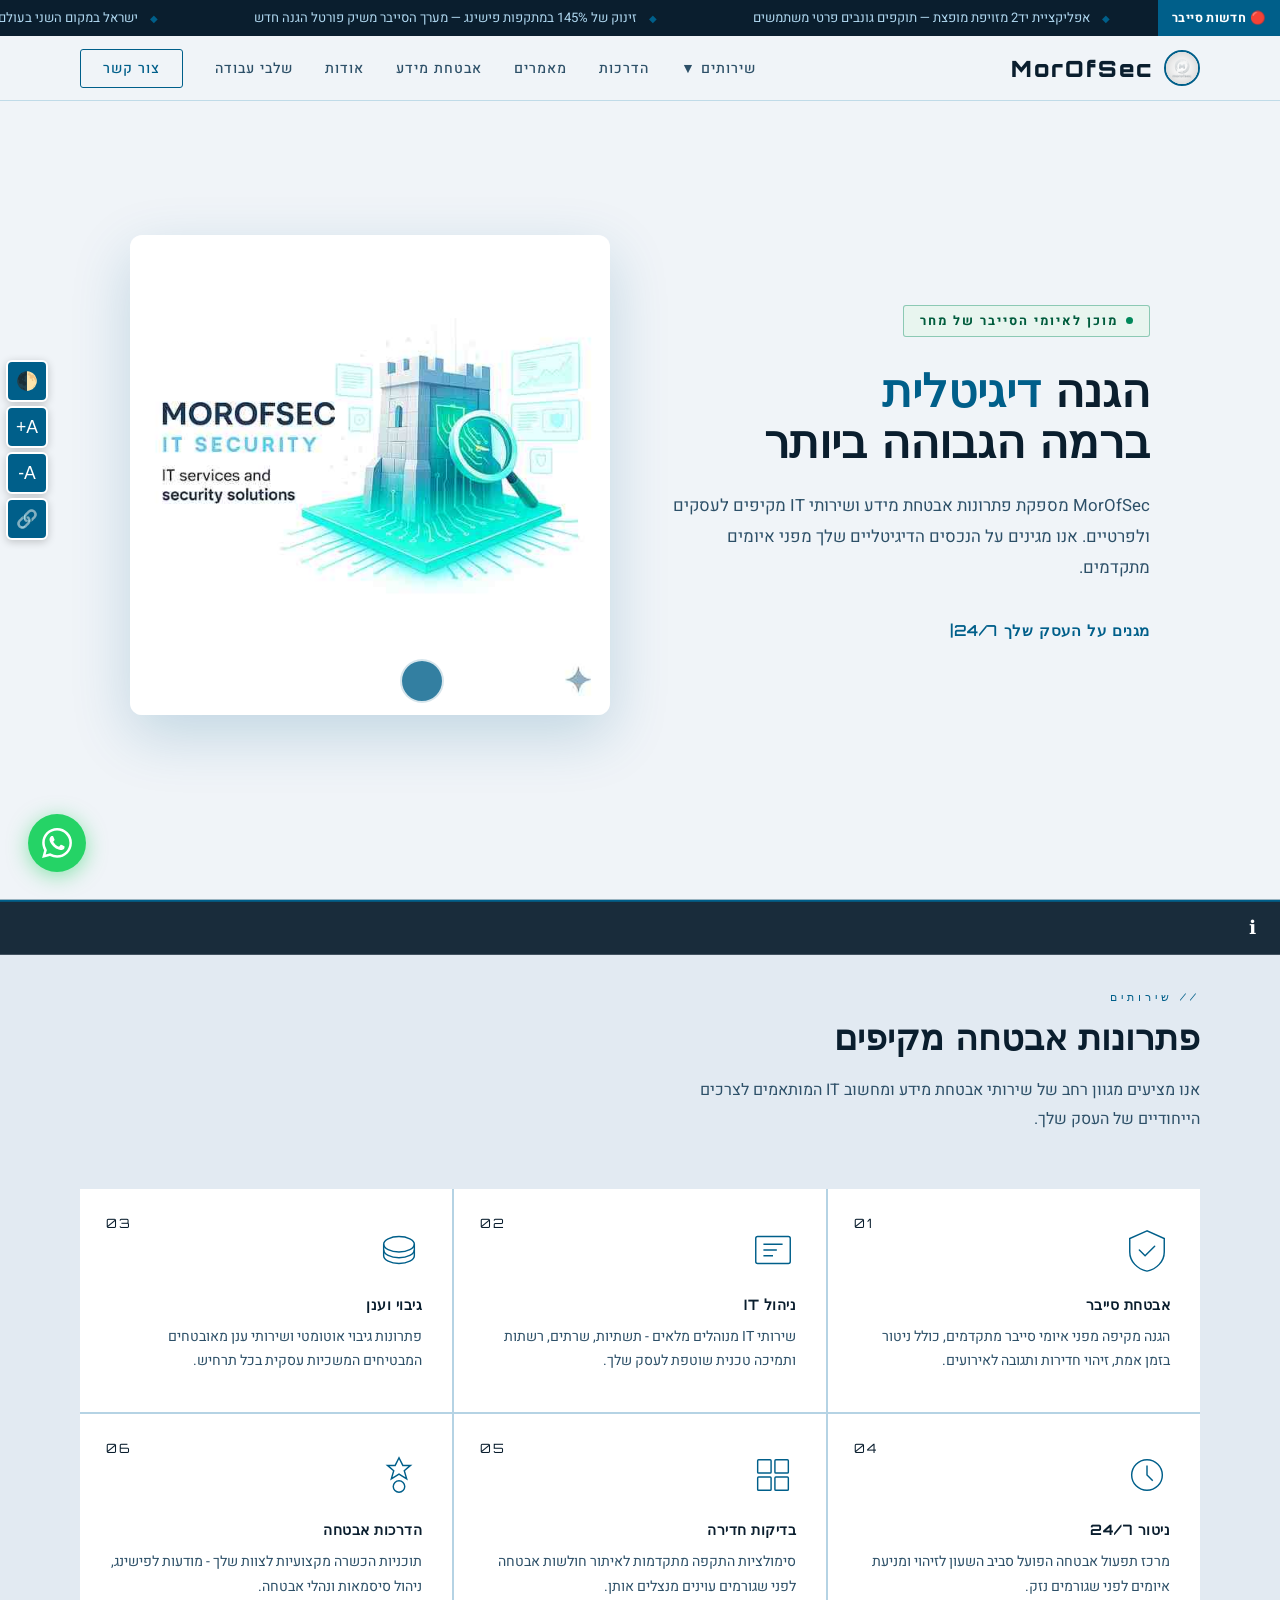
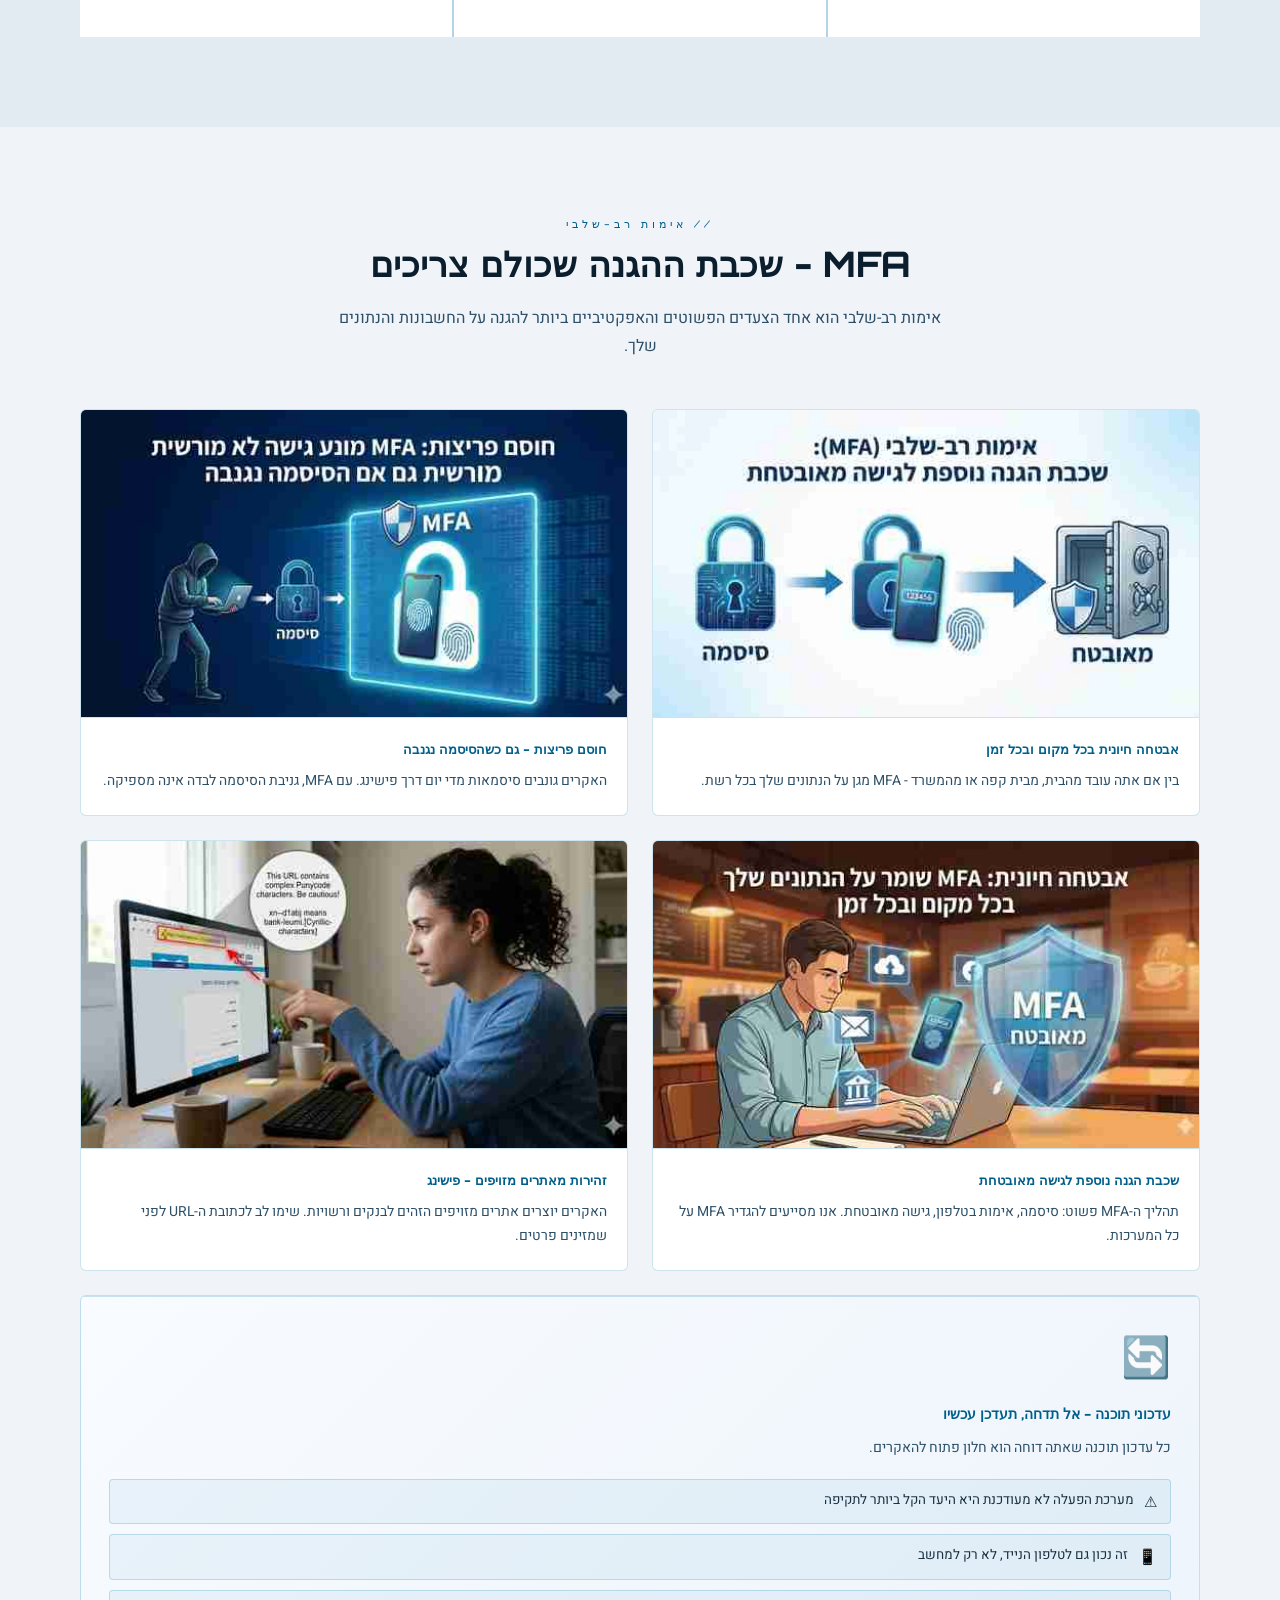
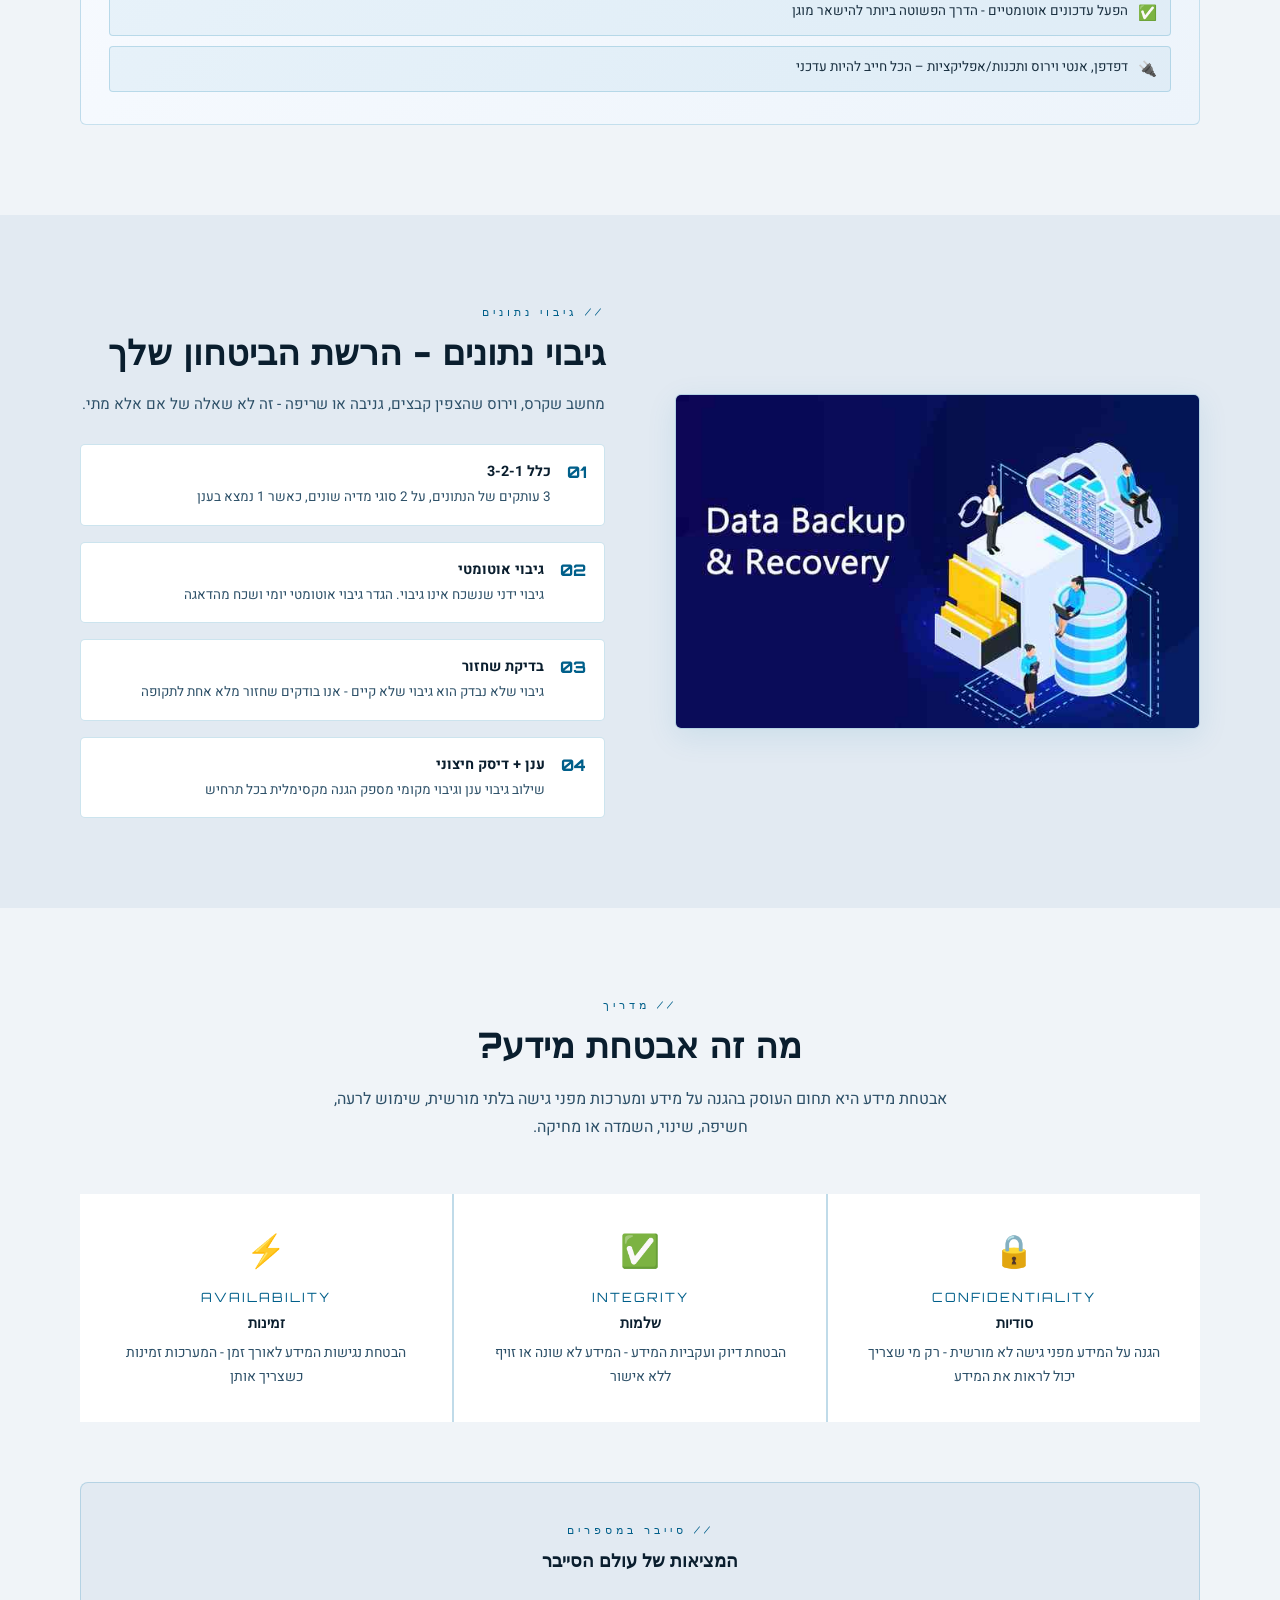
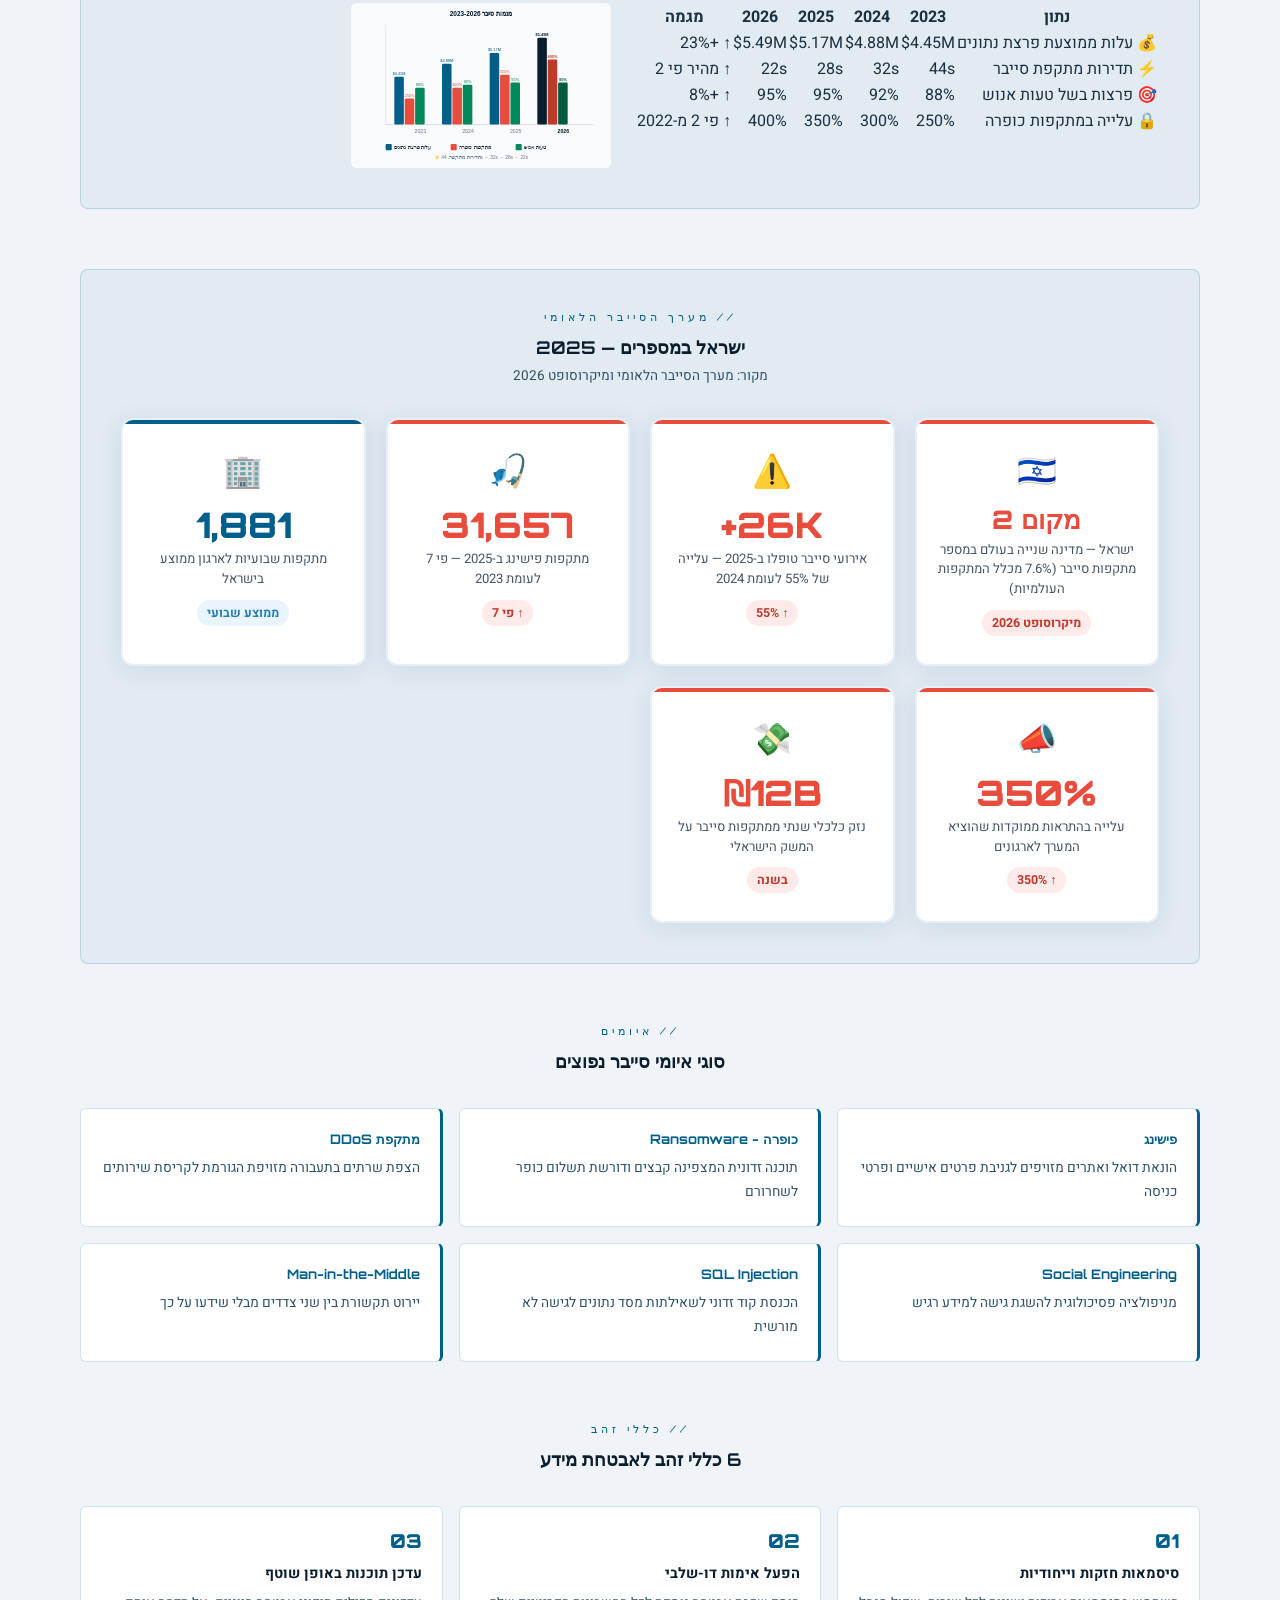
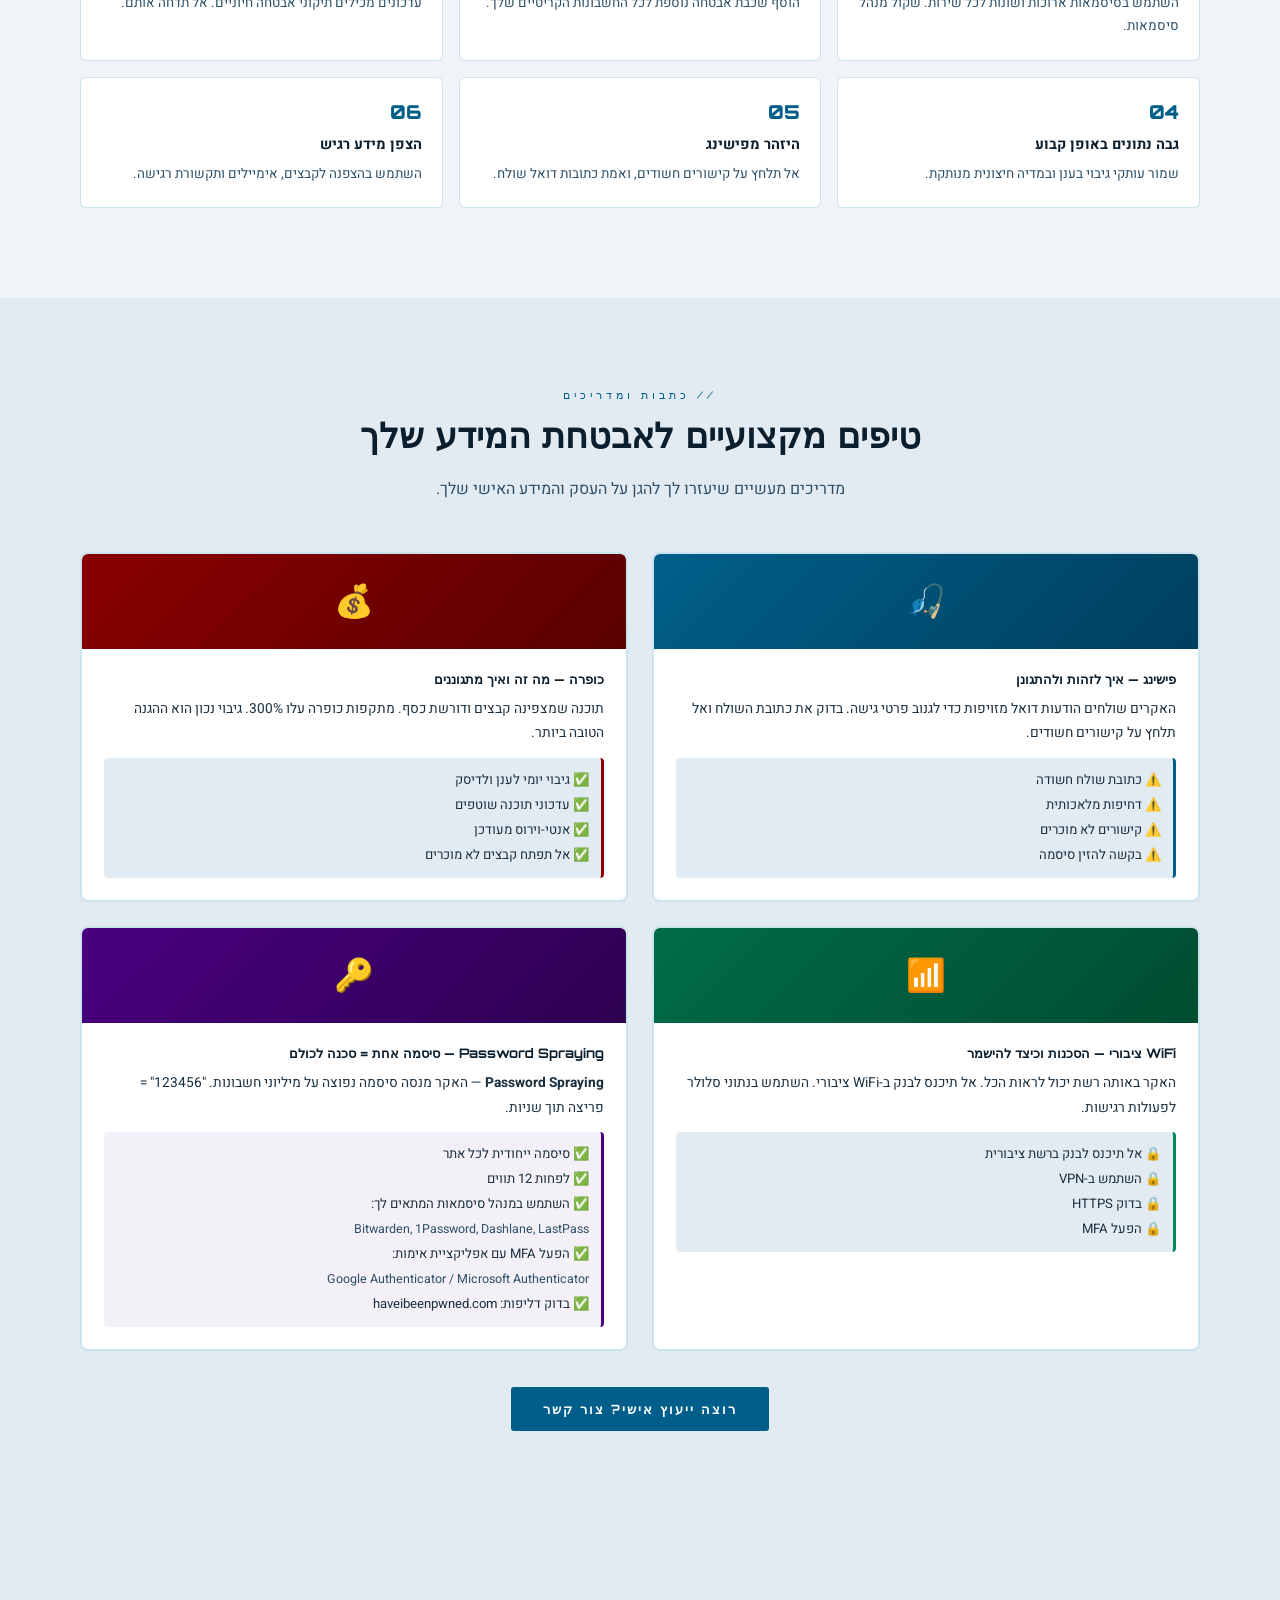
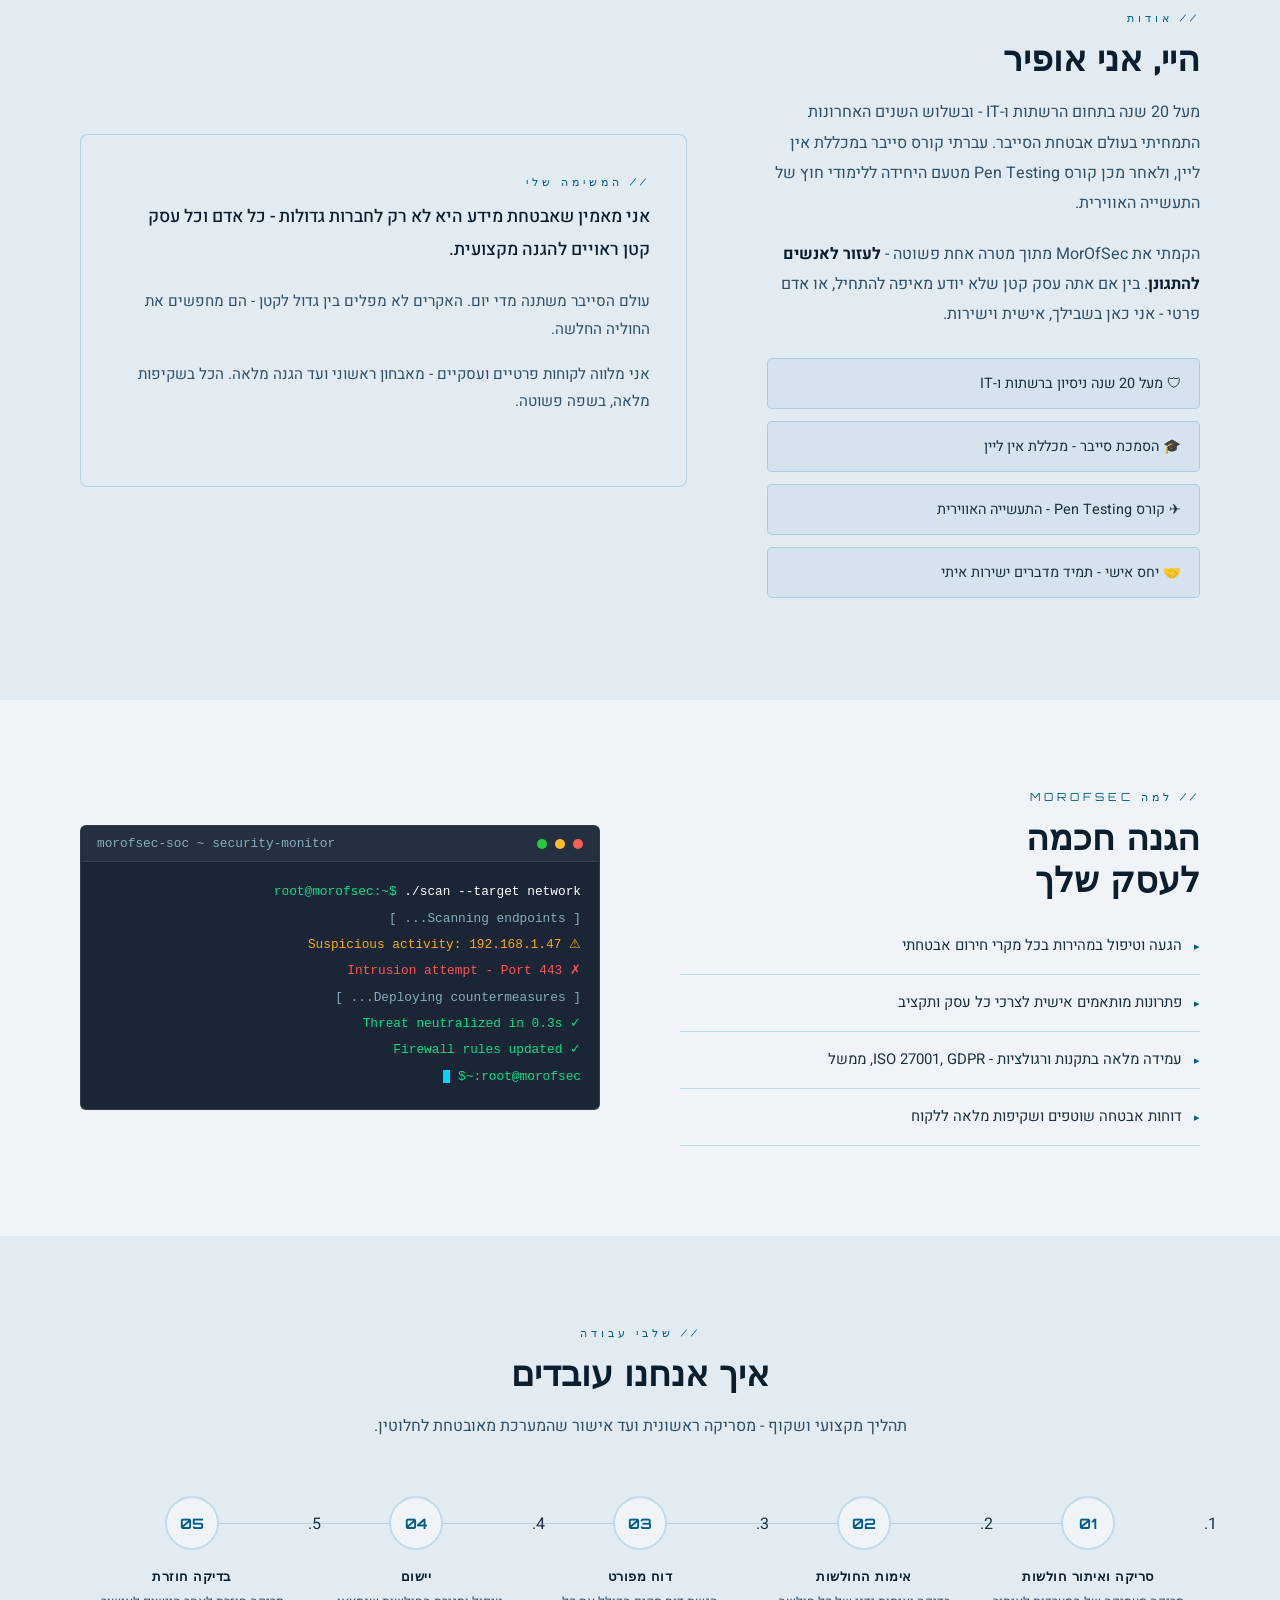
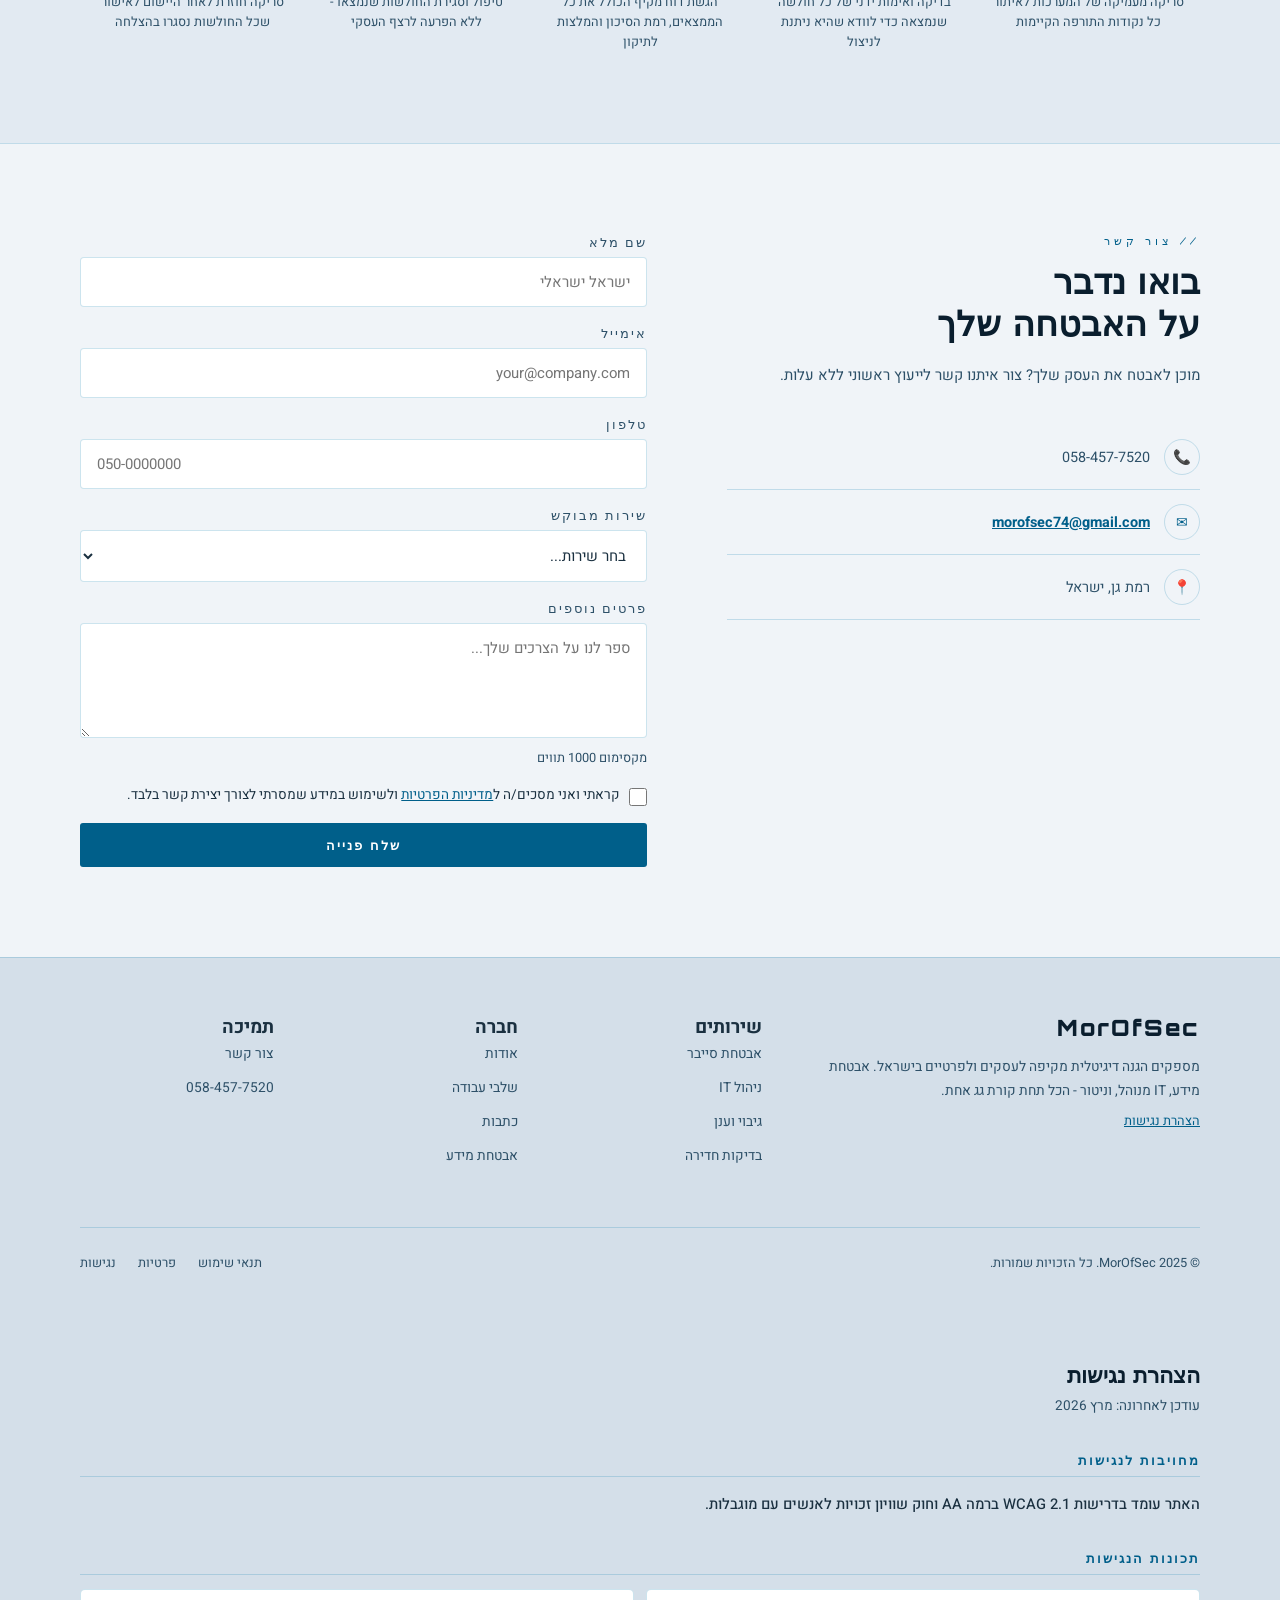
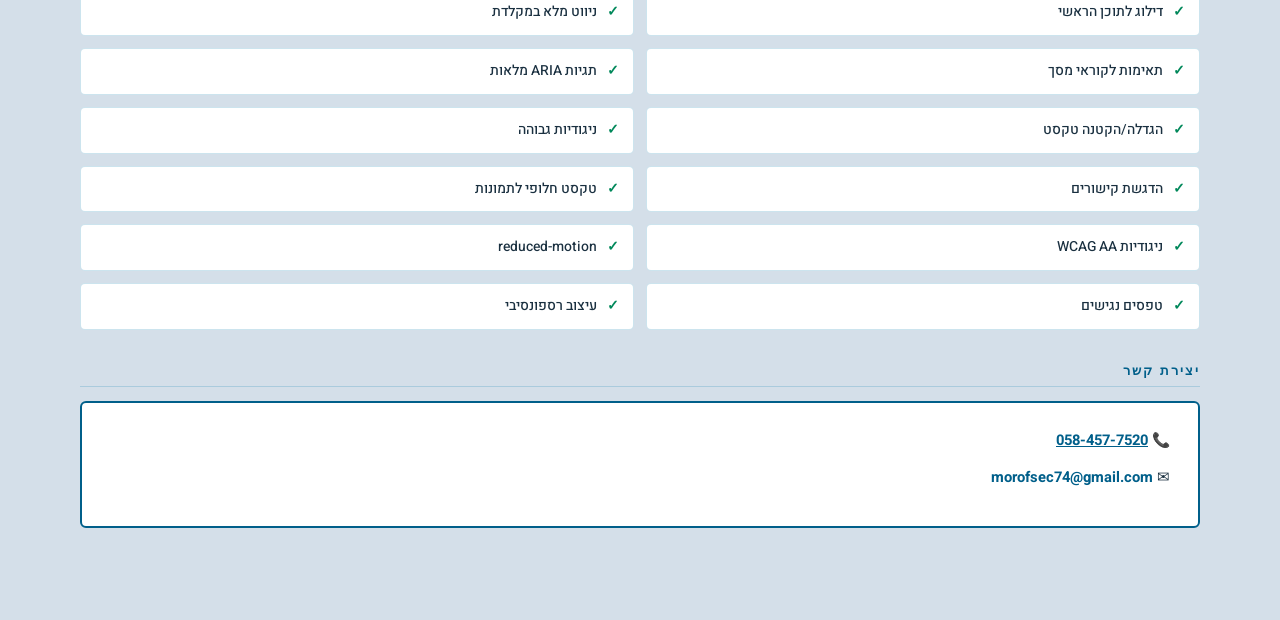
==== commit 4ff79701: "Add files via upload" ====
--- a/index.html
+++ b/index.html
@@ -42,23 +42,22 @@
     <a href="#contact" class="modal-cta" tabindex="-1">קבל הצעת מחיר</a>
   </div>
 </div>
-<!-- ===== TICKER ===== -->
-<div class="news-ticker" aria-label="חדשות סייבר אחרונות">
-  <span class="ticker-label">🔴 חדשות סייבר</span>
-  <div class="ticker-wrap">
-    <div class="ticker-move" id="ticker-move">
-      <span>אפליקציית יד2 מזויפת מופצת — תוקפים גונבים פרטי משתמשים</span>
-      <span>זינוק של 145% במתקפות פישינג — מערך הסייבר משיק פורטל הגנה חדש</span>
-      <span>ישראל במקום השני בעולם במתקפות סייבר — אחרי ארה"ב</span>
-      <span>רשות המסים מזהירה: מתקפת פישינג ממוקדת נגד עסקים בישראל</span>
-      <span>כופרות נותרות האיום הנפוץ ביותר על עסקים ב-2026</span>
-      <span>מלחמת הסייבר: כיצד לזהות ולבלום מתקפות איראניות</span>
-    </div>
-  </div>
-</div>
-
 <div class="nav-overlay" id="nav-overlay" aria-hidden="true"></div>
 <nav id="main-nav" aria-label="ניווט ראשי">
+  <!-- ===== TICKER ===== -->
+  <div class="news-ticker" aria-label="חדשות סייבר אחרונות">
+    <span class="ticker-label">🔴 חדשות סייבר</span>
+    <div class="ticker-wrap">
+      <div class="ticker-move" id="ticker-move">
+        <span>אפליקציית יד2 מזויפת מופצת — תוקפים גונבים פרטי משתמשים</span>
+        <span>זינוק של 145% במתקפות פישינג — מערך הסייבר משיק פורטל הגנה חדש</span>
+        <span>ישראל במקום השני בעולם במתקפות סייבר — אחרי ארה"ב</span>
+        <span>רשות המסים מזהירה: מתקפת פישינג ממוקדת נגד עסקים בישראל</span>
+        <span>כופרות נותרות האיום הנפוץ ביותר על עסקים ב-2026</span>
+        <span>מלחמת הסייבר: כיצד לזהות ולבלום מתקפות איראניות</span>
+      </div>
+    </div>
+  </div>
   <div class="nav-inner">
     <a href="#" class="nav-logo" aria-label="MorOfSec - דף הבית"><img src="images/logo_small.png" alt="" aria-hidden="true" style="width:36px;height:36px;object-fit:contain;border-radius:50%;border:2px solid var(--cyan);background:var(--white);">MorOfSec</a>
     <button class="hamburger" id="hamburger" aria-label="פתח תפריט ניווט" aria-expanded="false"><span></span><span></span><span></span></button>
--- a/main.css
+++ b/main.css
@@ -14,9 +14,9 @@
 body.high-contrast{--bg:#000;--bg2:#111;--bg3:#1a1a1a;--text:#fff;--heading:#fff;--muted:#ddd;--white:#1a1a1a;--border:rgba(255,255,255,0.4);--panel:rgba(255,255,255,0.1);}
 body.high-contrast .service-card,body.high-contrast .mfa-card{background:#111;}
 :focus-visible{outline:3px solid var(--cyan);outline-offset:3px;border-radius:3px;}
-nav{position:fixed;top:36px;width:100%;z-index:100;padding:18px 0;backdrop-filter:blur(20px);border-bottom:1px solid var(--border);background:rgba(240,244,248,0.95);transition:padding 0.3s;}
-.news-ticker{position:fixed;top:0;left:0;width:100%;z-index:101;}
-.nav-inner{display:flex;align-items:center;justify-content:space-between;max-width:1200px;margin:0 auto;padding:0 40px;}
+nav{position:fixed;top:0;width:100%;z-index:200;padding:0;backdrop-filter:blur(20px);border-bottom:1px solid var(--border);background:rgba(240,244,248,0.95);}
+.news-ticker{width:100%;background:#0a1e2e;}
+.nav-inner{display:flex;align-items:center;justify-content:space-between;max-width:1200px;margin:0 auto;padding:14px 40px;}
 .nav-logo{font-family:'Orbitron',monospace;font-size:1.4rem;font-weight:900;color:var(--heading);letter-spacing:2px;text-decoration:none;}
 .nav-logo span{color:var(--cyan);}
 .nav-links{display:flex;gap:32px;list-style:none;align-items:center;}
@@ -31,7 +31,7 @@
 .dropdown-menu li a:hover{background:var(--panel);color:var(--cyan);padding-right:26px;}
 .nav-dropdown.open .dropdown-menu{display:block;}
 .nav-dropdown:focus-within .dropdown-menu{display:block;}
-.hero{min-height:100vh;display:flex;align-items:center;padding:136px 0 60px;}
+.hero{min-height:100vh;display:flex;align-items:center;padding:110px 0 60px;}
 .hero-grid{display:grid;grid-template-columns:1fr 1fr;gap:60px;align-items:center;}
 @media(max-width:900px){.hero-grid{grid-template-columns:1fr!important;}.hero-visual{display:none!important;}.hero{text-align:center;padding:80px 0 40px!important;}.hero-badge{justify-content:center;}.hero-sub{margin:0 auto 38px auto;max-width:100%;}.hero-actions{justify-content:center;}}
 .hero-badge{display:inline-flex;align-items:center;gap:8px;background:#e8f5ef;border:1px solid rgba(0,136,90,0.4);padding:6px 16px;border-radius:3px;font-size:0.8rem;letter-spacing:2px;color:#005c3d;text-transform:uppercase;margin-bottom:28px;font-weight:700;}
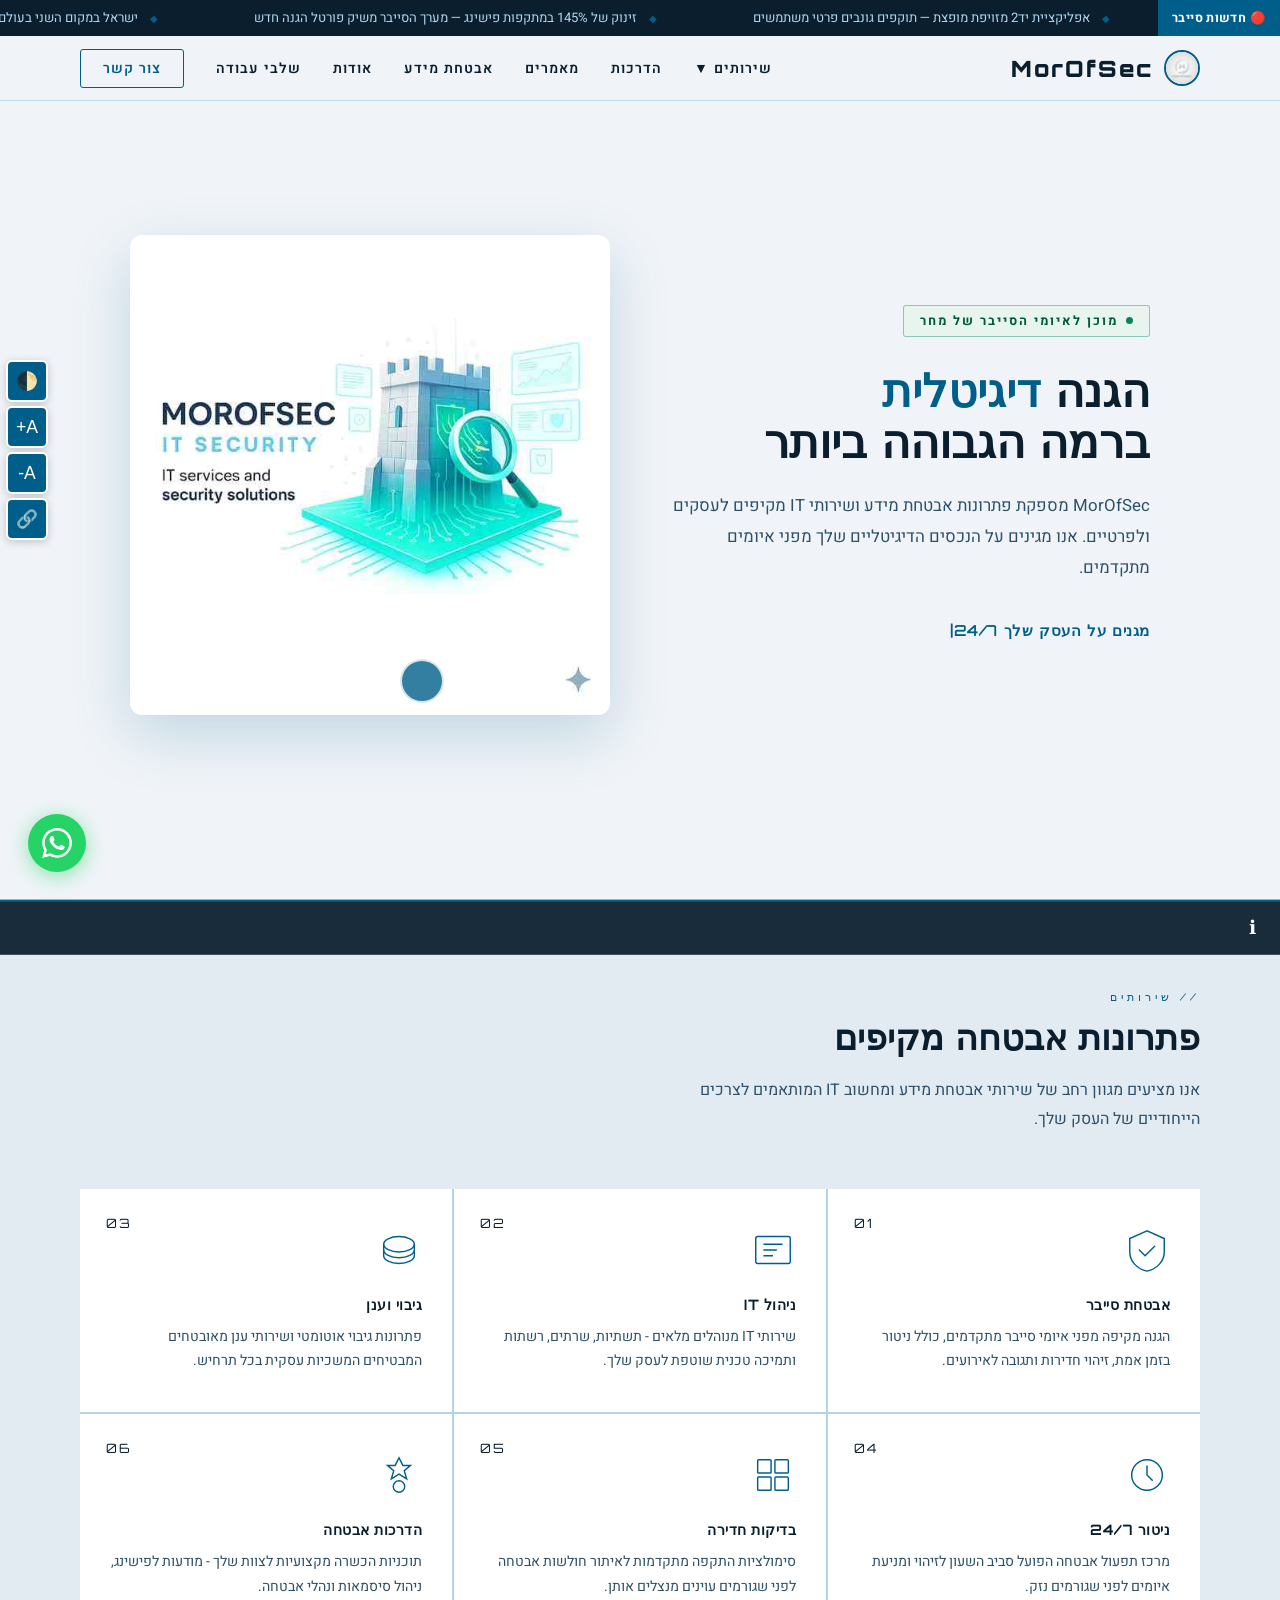
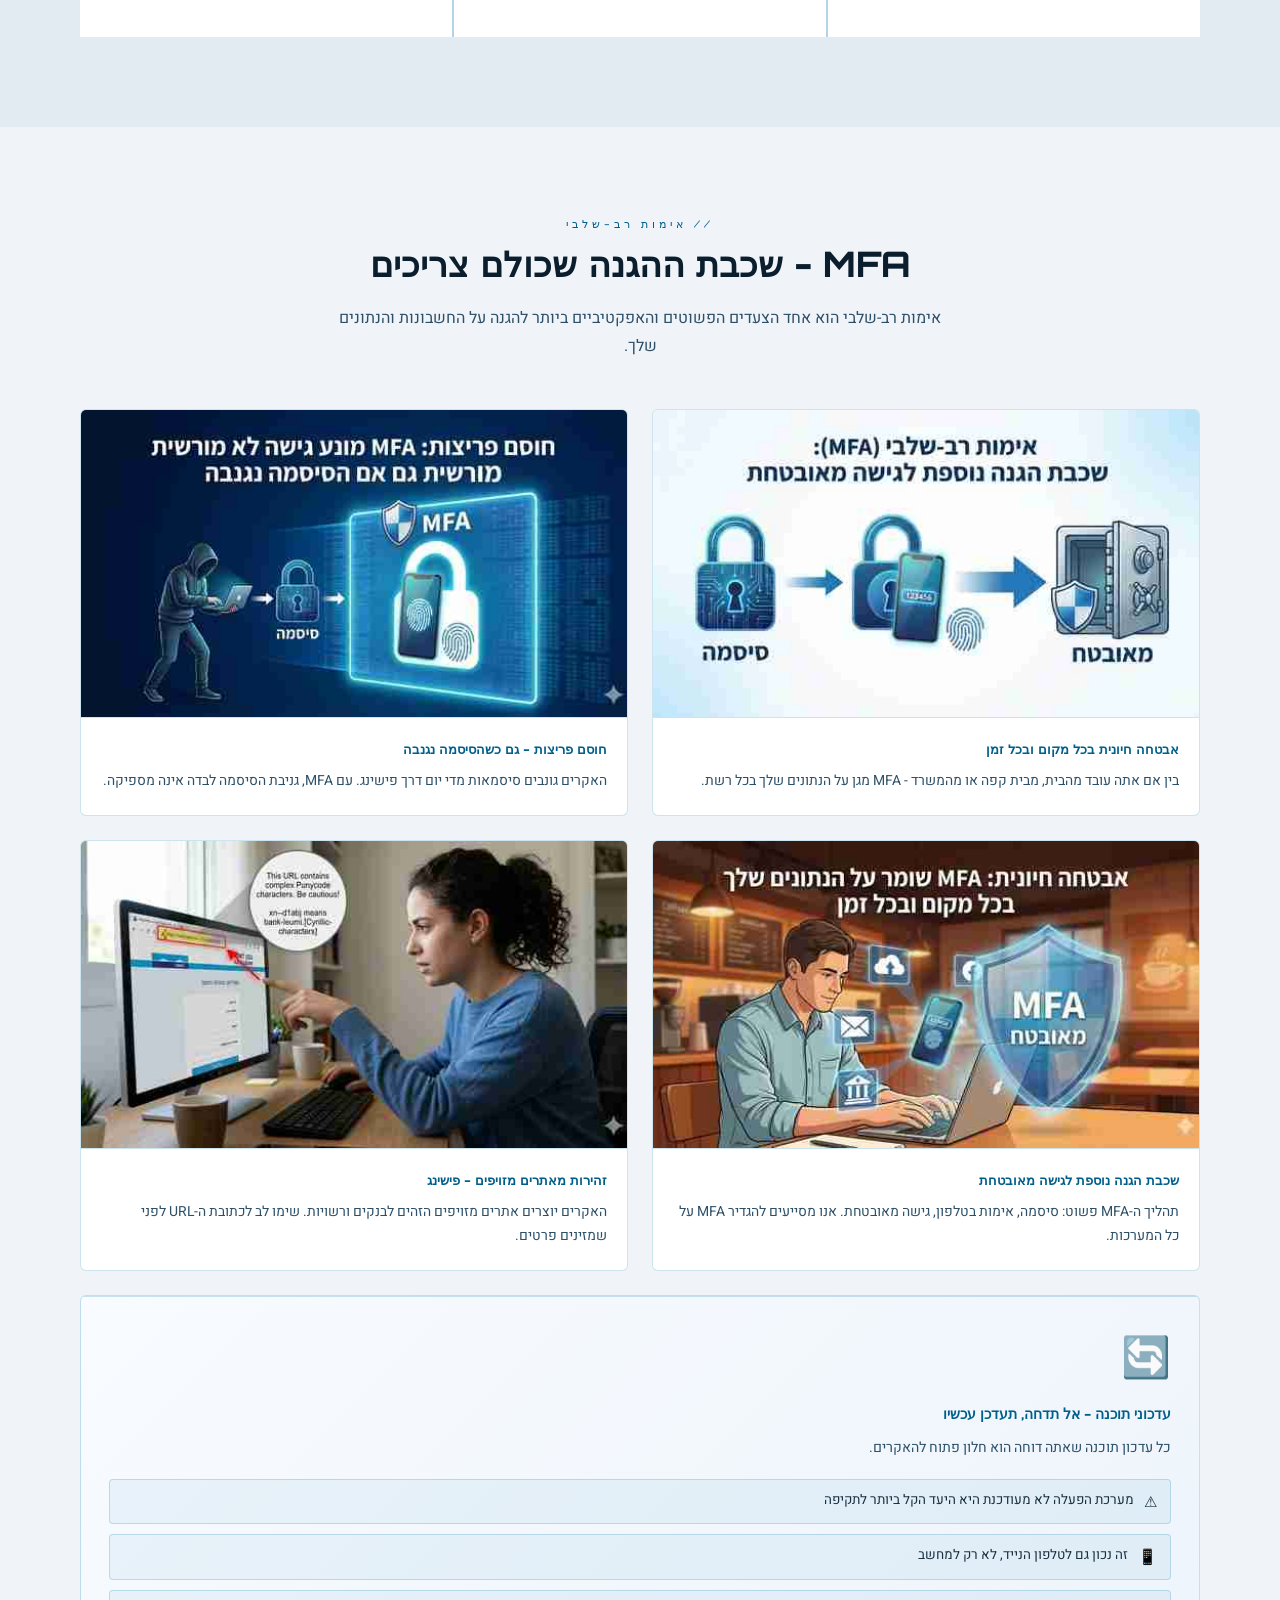
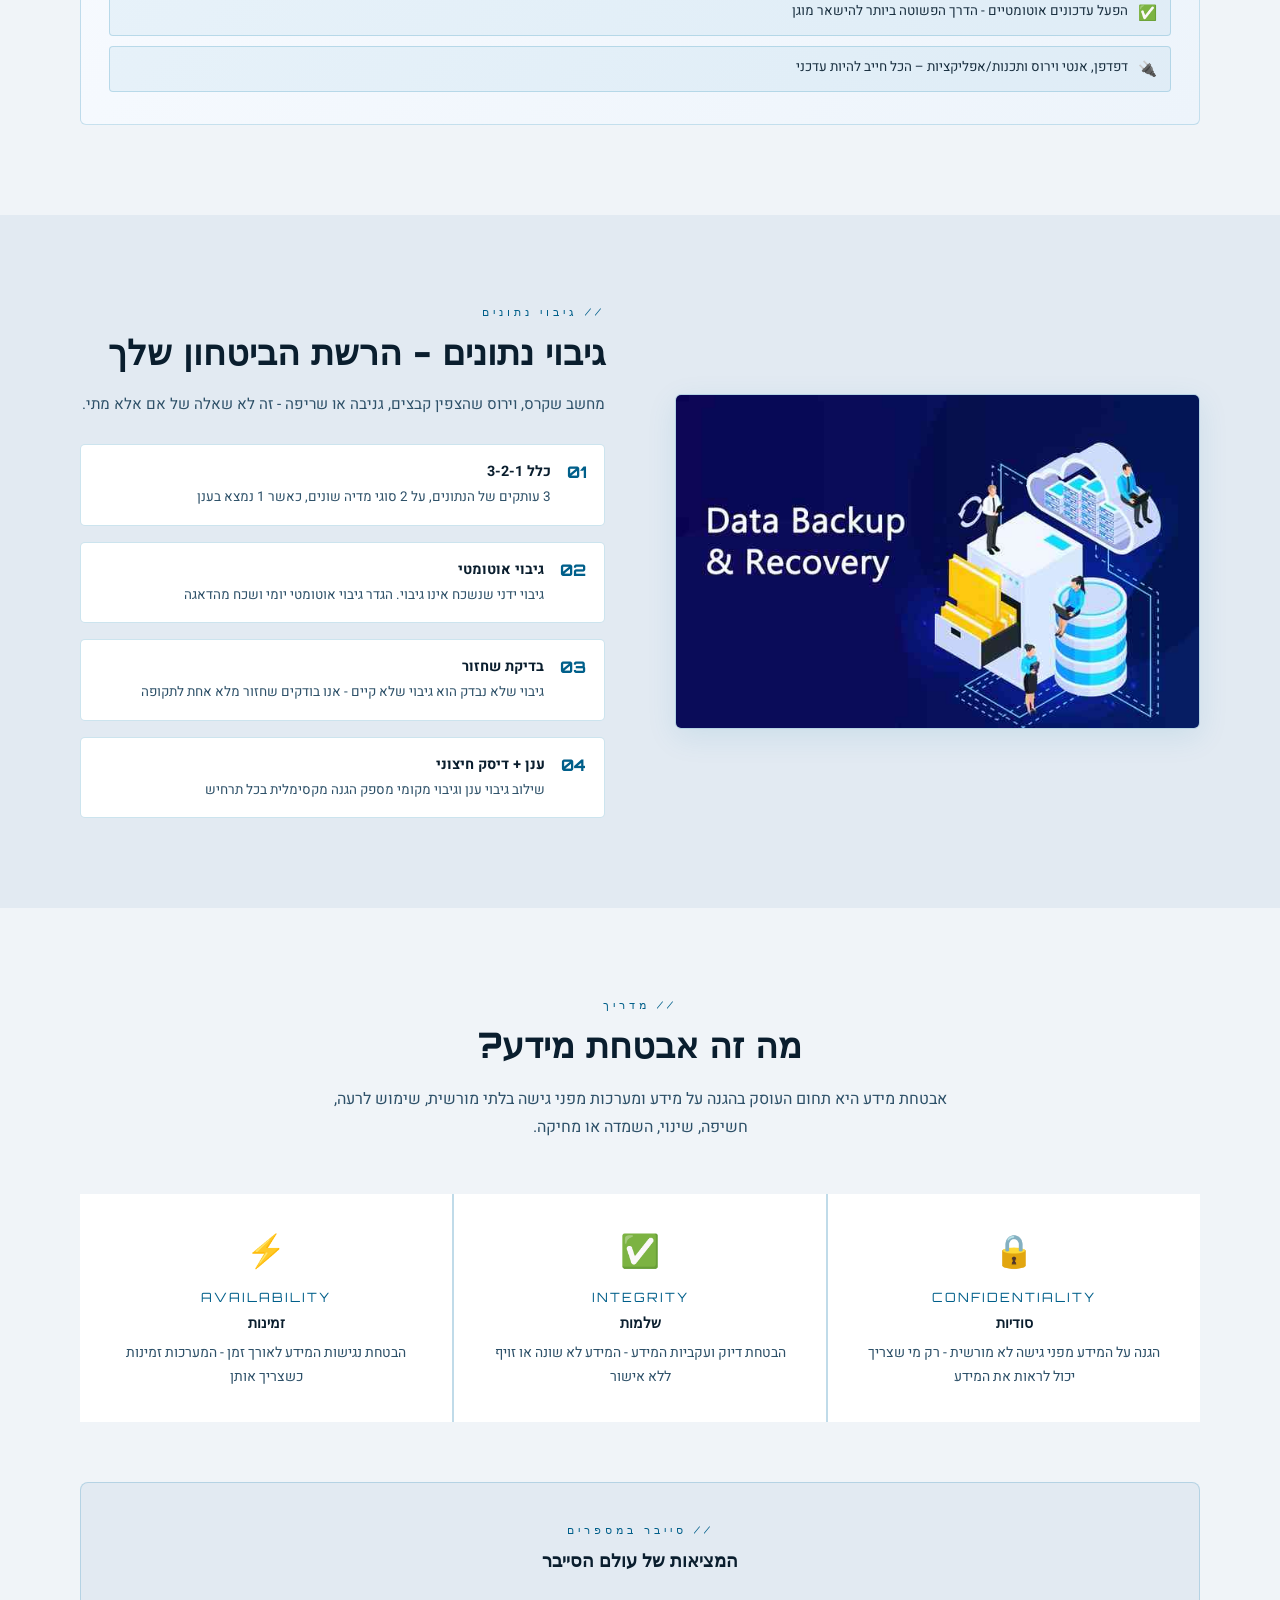
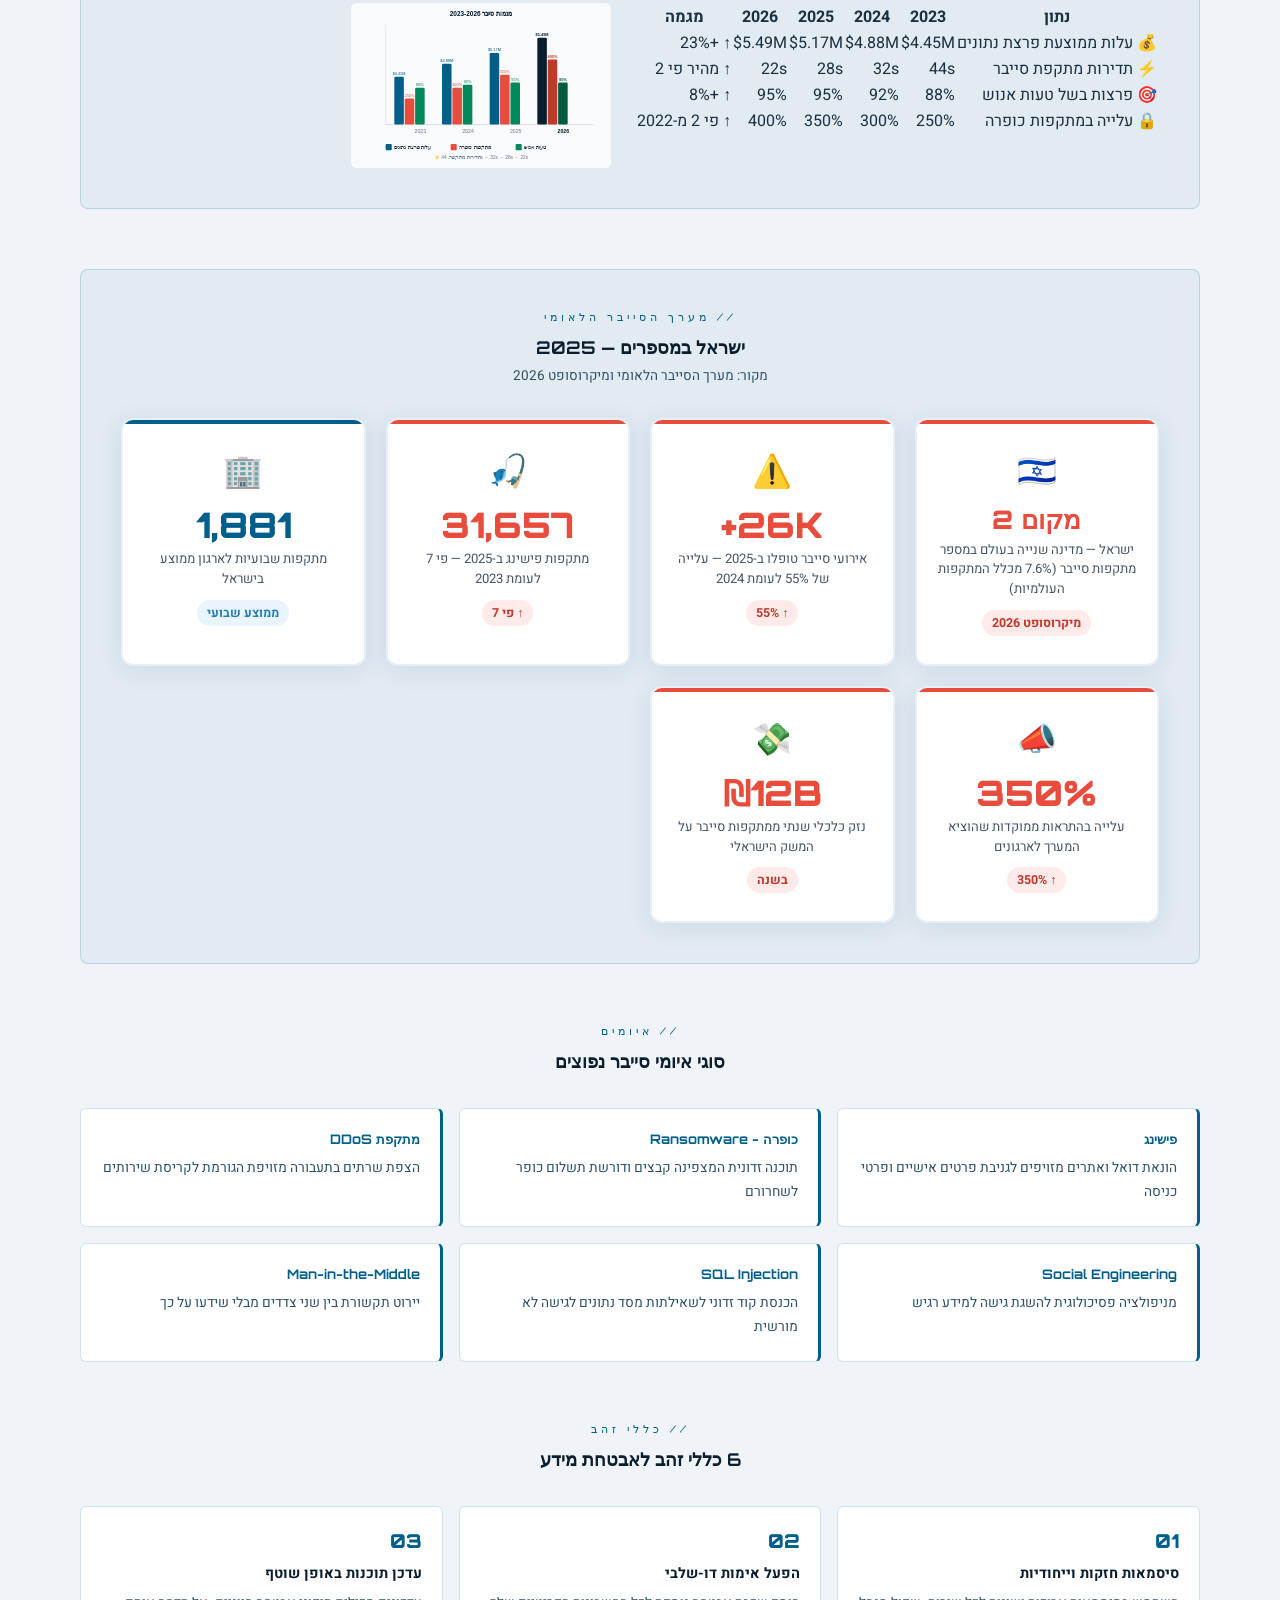
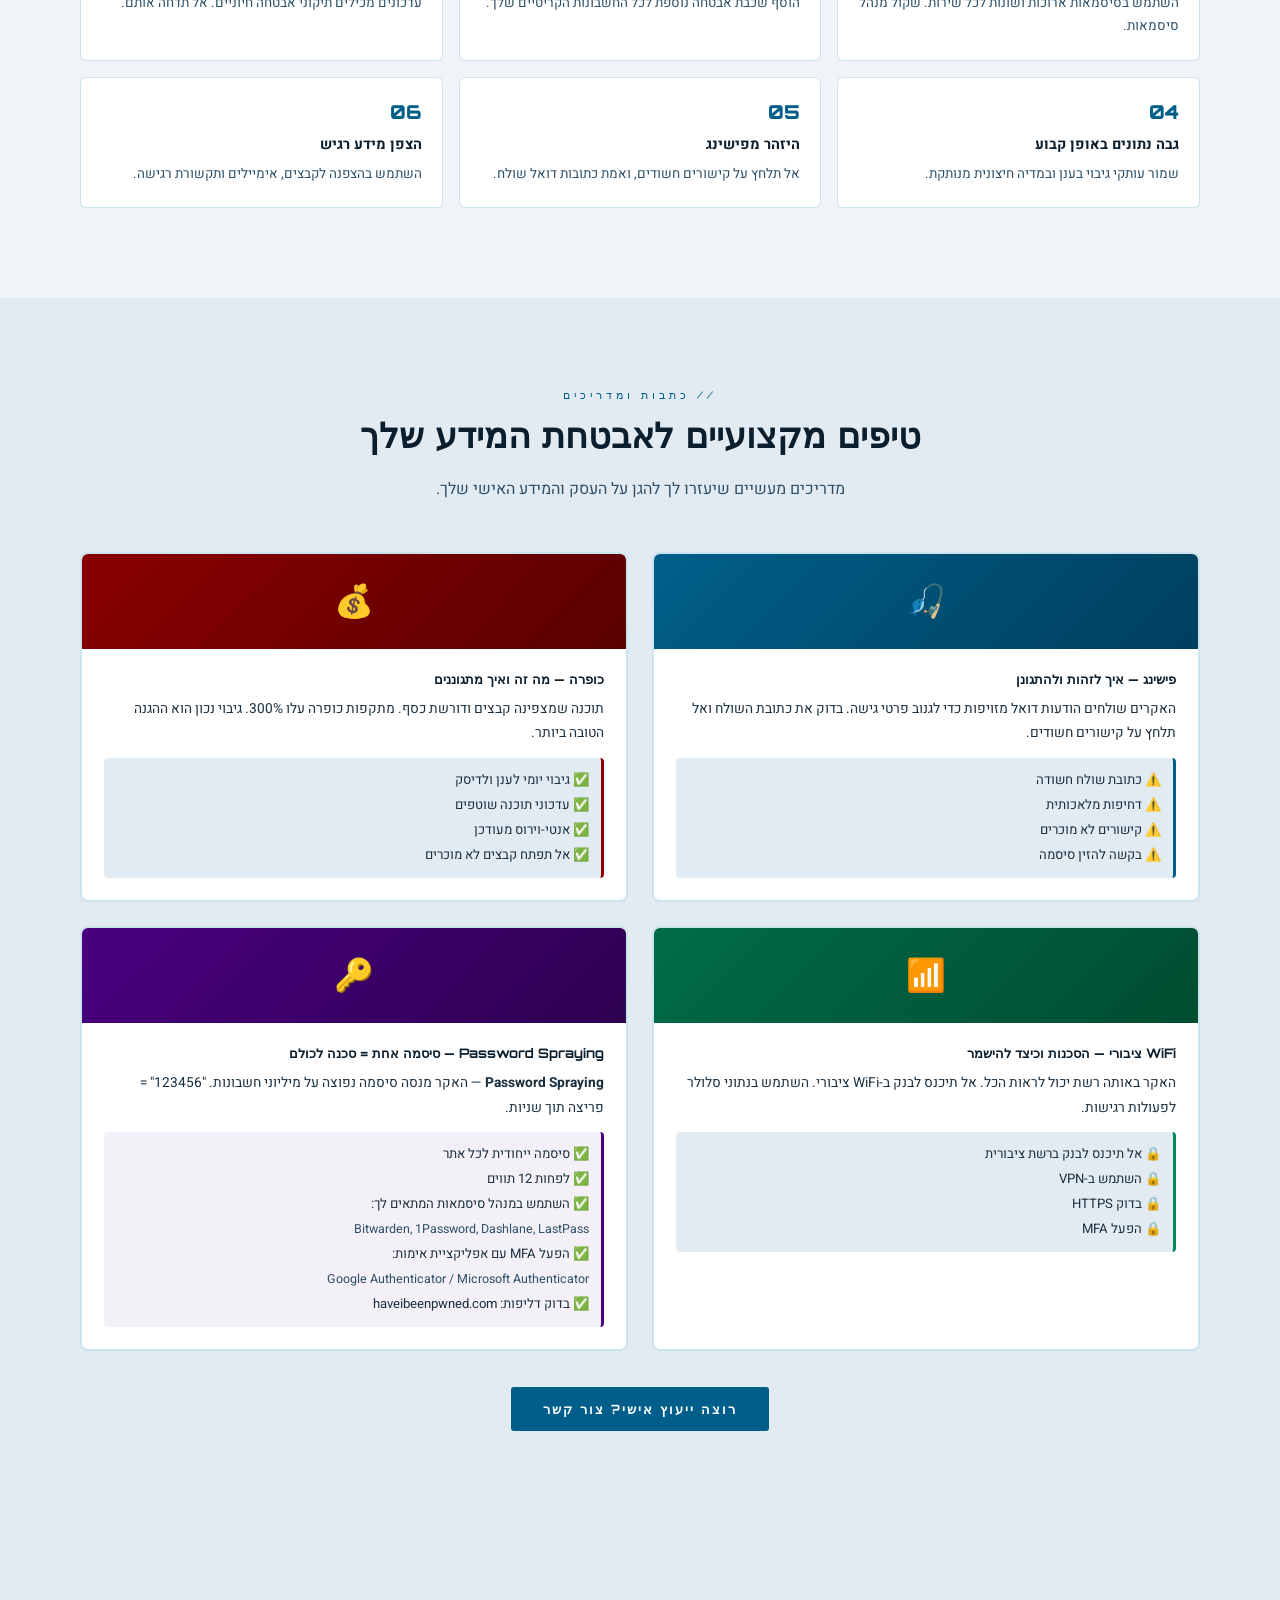
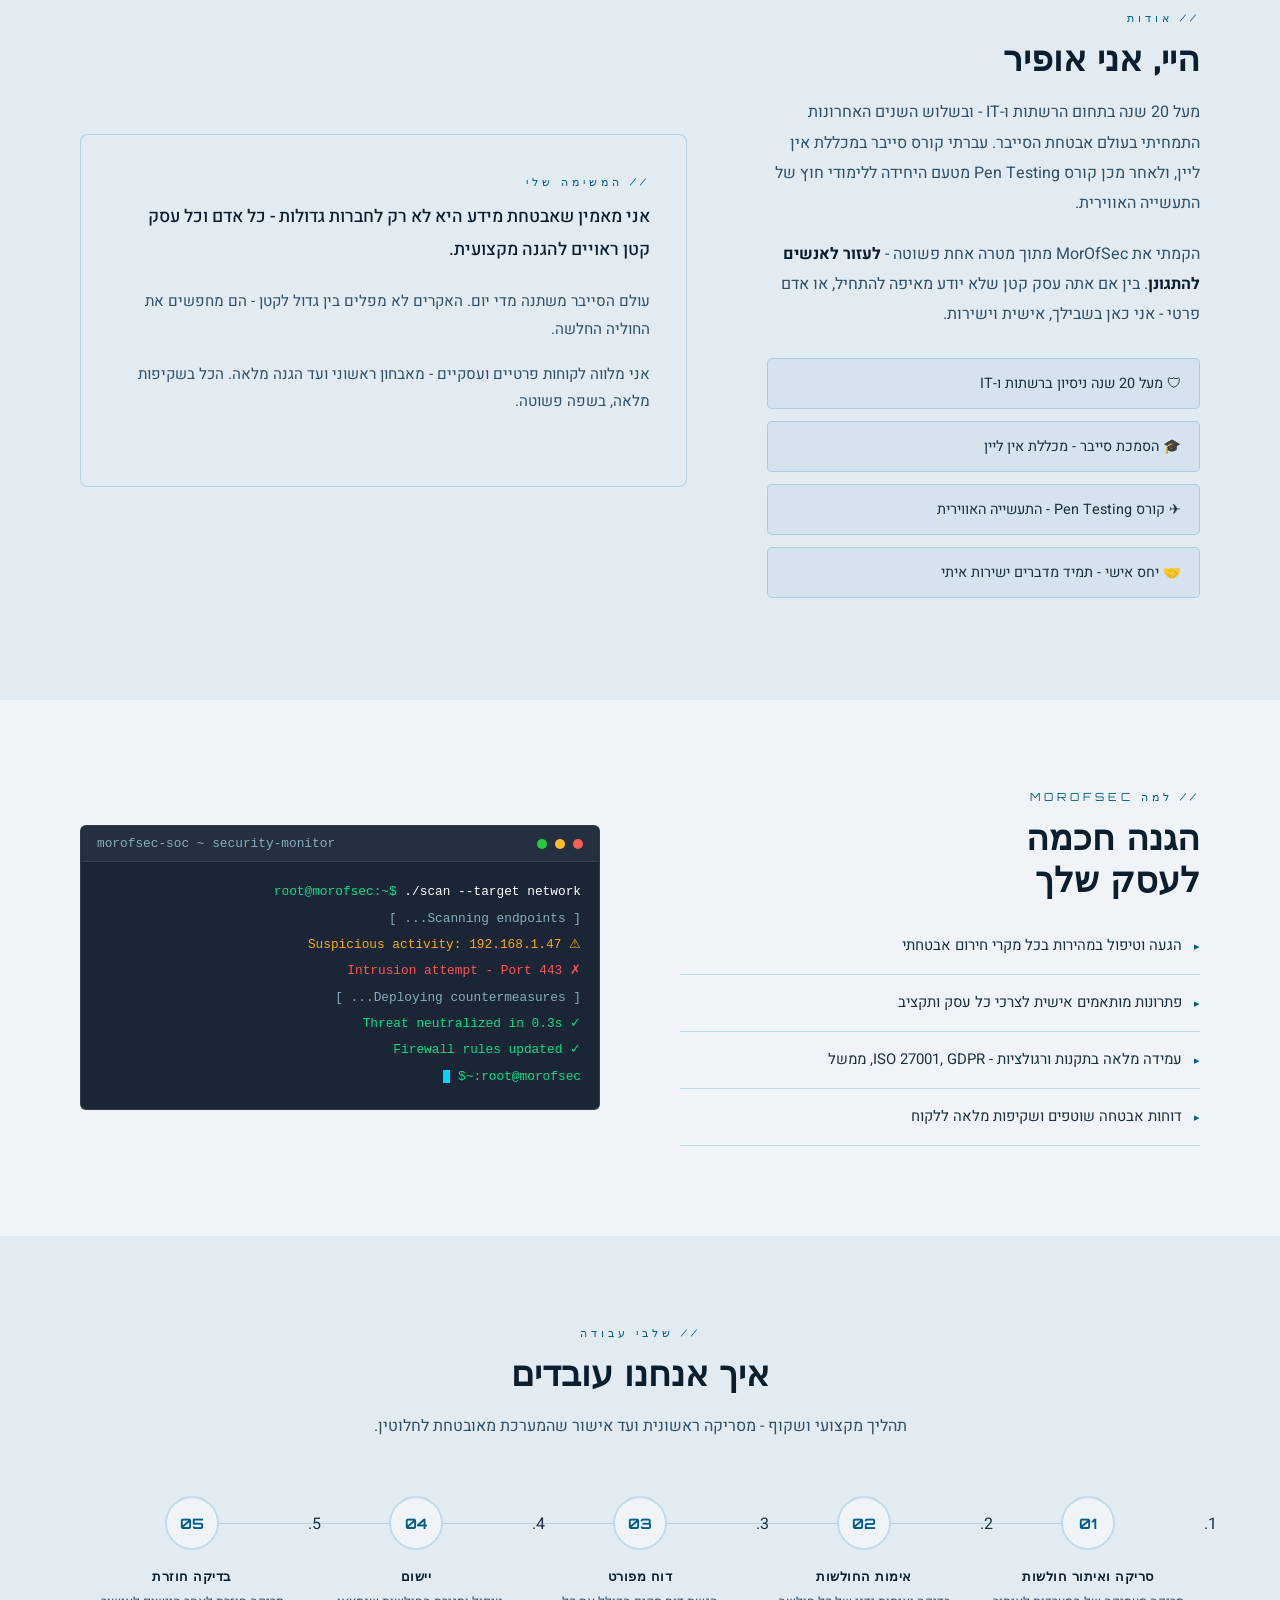
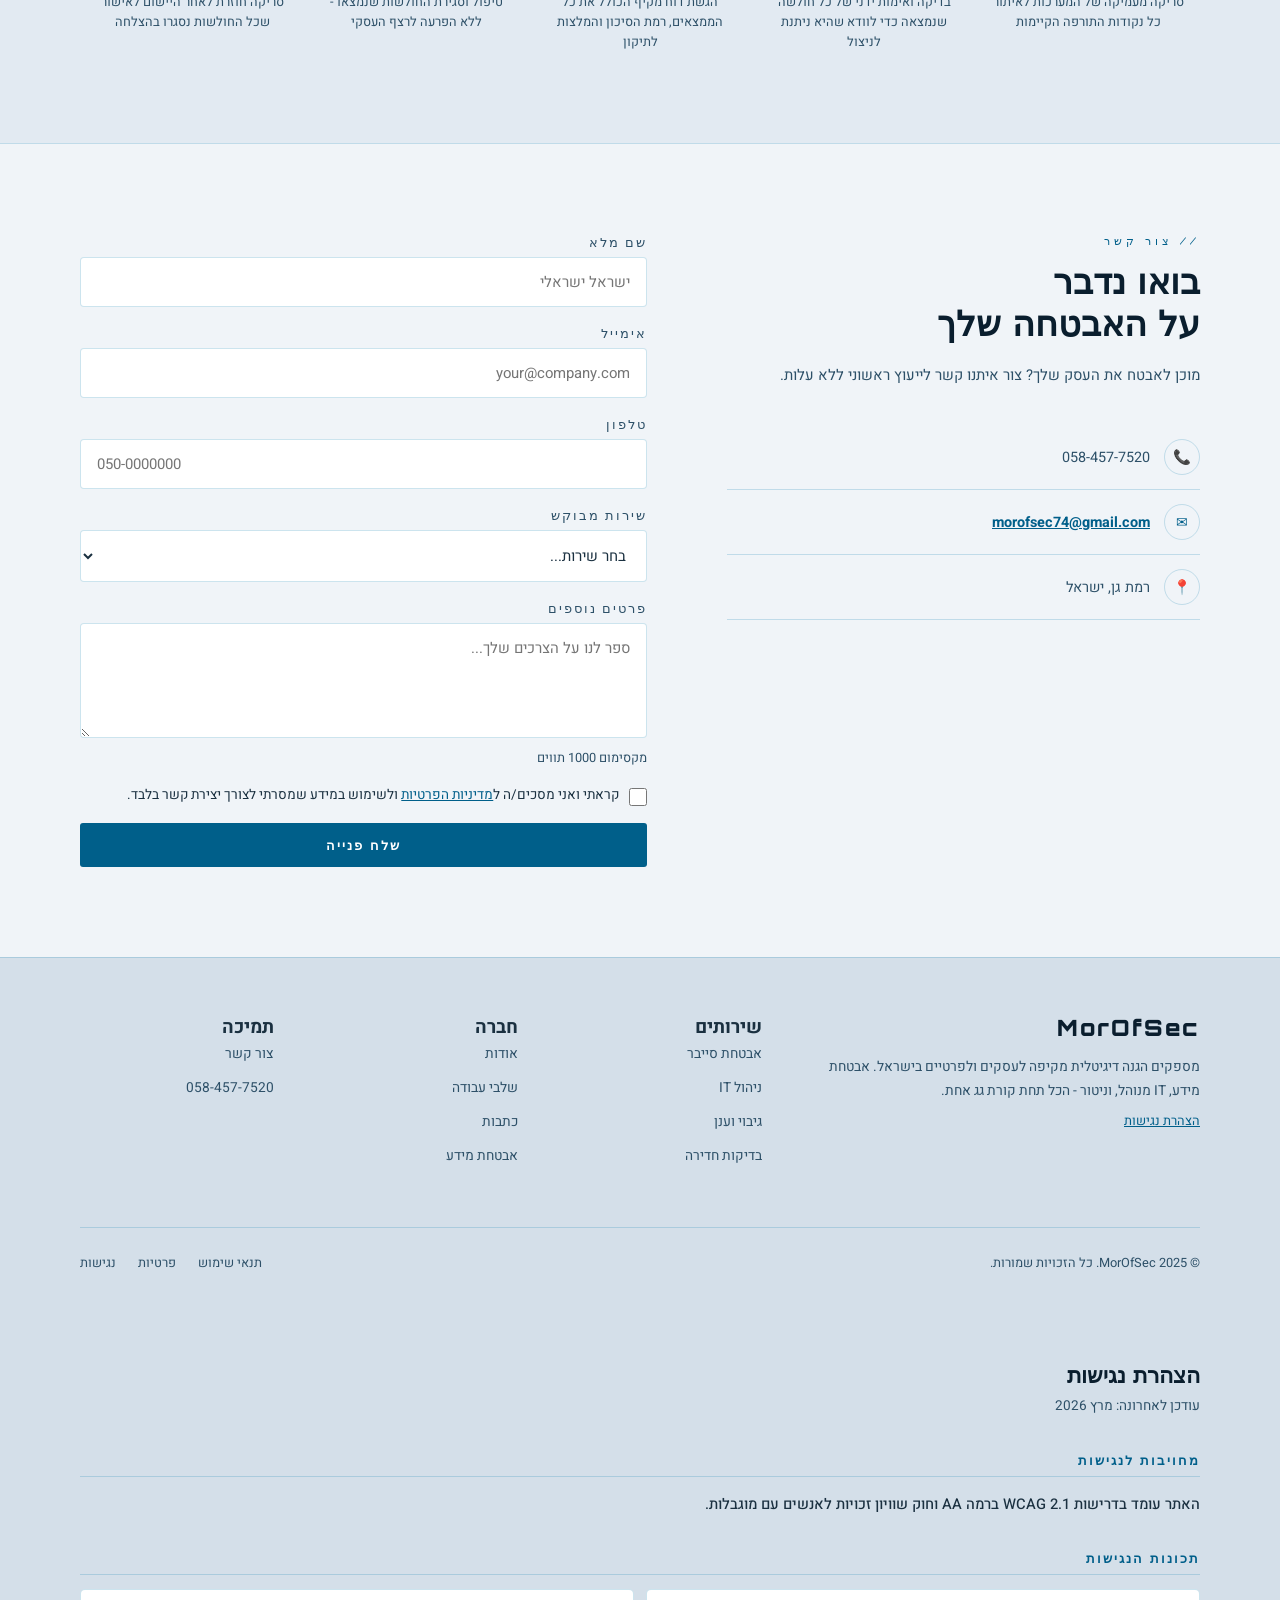
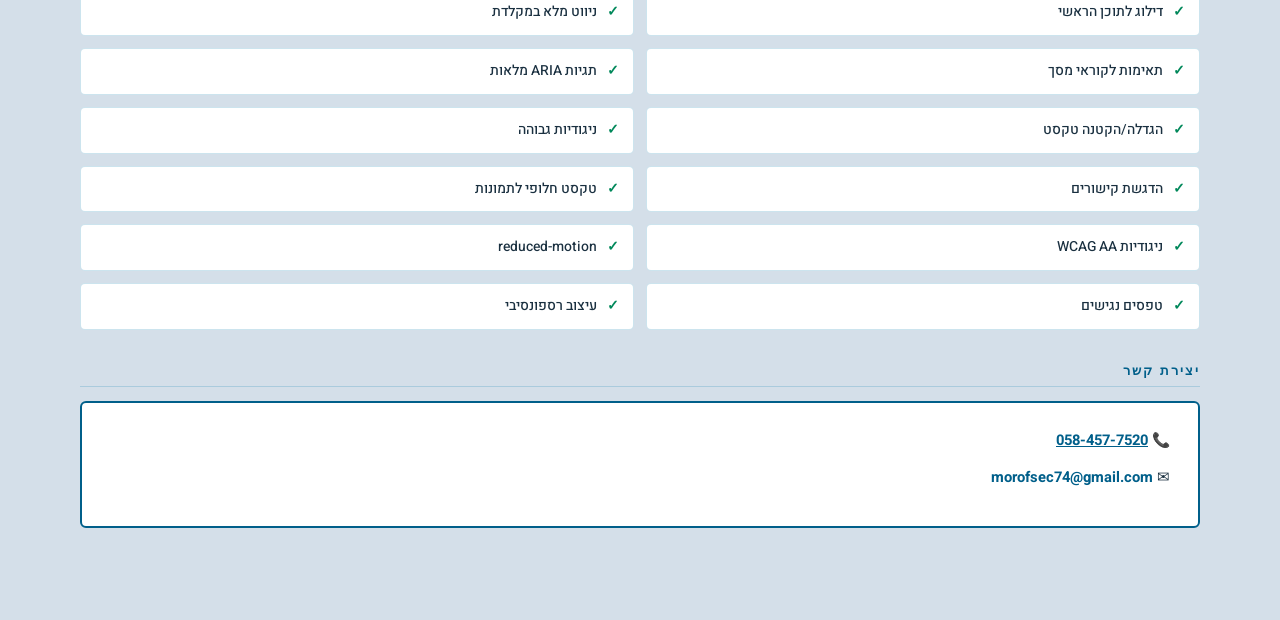
==== commit 2576a4b1: "Add files via upload" ====
--- a/index.html
+++ b/index.html
@@ -49,6 +49,12 @@
     <span class="ticker-label">🔴 חדשות סייבר</span>
     <div class="ticker-wrap">
       <div class="ticker-move" id="ticker-move">
+        <span>אפליקציית יד2 מזויפת מופצת — תוקפים גונבים פרטי משתמשים</span>
+        <span>זינוק של 145% במתקפות פישינג — מערך הסייבר משיק פורטל הגנה חדש</span>
+        <span>ישראל במקום השני בעולם במתקפות סייבר — אחרי ארה"ב</span>
+        <span>רשות המסים מזהירה: מתקפת פישינג ממוקדת נגד עסקים בישראל</span>
+        <span>כופרות נותרות האיום הנפוץ ביותר על עסקים ב-2026</span>
+        <span>מלחמת הסייבר: כיצד לזהות ולבלום מתקפות איראניות</span>
         <span>אפליקציית יד2 מזויפת מופצת — תוקפים גונבים פרטי משתמשים</span>
         <span>זינוק של 145% במתקפות פישינג — מערך הסייבר משיק פורטל הגנה חדש</span>
         <span>ישראל במקום השני בעולם במתקפות סייבר — אחרי ארה"ב</span>
--- a/main.css
+++ b/main.css
@@ -14,13 +14,13 @@
 body.high-contrast{--bg:#000;--bg2:#111;--bg3:#1a1a1a;--text:#fff;--heading:#fff;--muted:#ddd;--white:#1a1a1a;--border:rgba(255,255,255,0.4);--panel:rgba(255,255,255,0.1);}
 body.high-contrast .service-card,body.high-contrast .mfa-card{background:#111;}
 :focus-visible{outline:3px solid var(--cyan);outline-offset:3px;border-radius:3px;}
-nav{position:fixed;top:0;width:100%;z-index:200;padding:0;backdrop-filter:blur(20px);border-bottom:1px solid var(--border);background:rgba(240,244,248,0.95);}
-.news-ticker{width:100%;background:#0a1e2e;}
-.nav-inner{display:flex;align-items:center;justify-content:space-between;max-width:1200px;margin:0 auto;padding:14px 40px;}
+nav{position:fixed;top:0;width:100%;z-index:200;padding:0;border-bottom:1px solid var(--border);background:#f0f4f8 !important;}
+.news-ticker{width:100%;background:#0a1e2e;display:flex;align-items:center;color:#e0f0ff;font-size:0.82rem;height:36px;overflow:hidden;position:relative;z-index:100;}
+.nav-inner{display:flex;align-items:center;justify-content:space-between;max-width:1200px;margin:0 auto;padding:14px 40px;background:#f0f4f8;}
 .nav-logo{font-family:'Orbitron',monospace;font-size:1.4rem;font-weight:900;color:var(--heading);letter-spacing:2px;text-decoration:none;}
 .nav-logo span{color:var(--cyan);}
 .nav-links{display:flex;gap:32px;list-style:none;align-items:center;}
-.nav-links > li > a{color:var(--muted);text-decoration:none;font-size:0.88rem;letter-spacing:1px;text-transform:uppercase;font-weight:500;transition:color 0.2s;}
+.nav-links > li > a{color:#0a1e2e;text-decoration:none;font-size:0.88rem;letter-spacing:1px;text-transform:uppercase;font-weight:600;transition:color 0.2s;}
 .nav-links > li > a:hover{color:var(--cyan);}
 .nav-cta{border:1.5px solid var(--cyan) !important;color:var(--cyan) !important;padding:8px 22px;border-radius:3px;}
 .nav-cta:hover{background:rgba(0,119,170,0.1) !important;}
@@ -292,11 +292,12 @@
 .news-ticker{display:flex;align-items:center;background:#0a1e2e;color:#e0f0ff;font-size:0.82rem;height:36px;overflow:hidden;position:relative;z-index:100;}
 .ticker-label{flex-shrink:0;background:var(--cyan);color:#fff;font-weight:700;padding:0 14px;height:100%;display:flex;align-items:center;white-space:nowrap;font-size:0.78rem;letter-spacing:0.03em;}
 .ticker-wrap{flex:1;overflow:hidden;position:relative;height:100%;}
-.ticker-move{display:flex;align-items:center;white-space:nowrap;animation:tickerScroll 40s linear infinite;height:100%;}
+.ticker-move{display:flex;align-items:center;white-space:nowrap;animation:tickerScroll 25s linear infinite;height:100%;}
 .ticker-move span{padding:0 48px;color:#b0d8f0;}
 .ticker-move span::before{content:"◆";color:var(--cyan);margin-left:12px;font-size:0.6rem;}
 @keyframes tickerScroll{0%{transform:translateX(0);}100%{transform:translateX(-50%);}}
 .ticker-move:hover{animation-play-state:paused;}
+@media(max-width:768px){.ticker-move{animation-duration:18s;}.ticker-label{font-size:0.7rem;padding:0 8px;}.ticker-move span{padding:0 28px;font-size:0.75rem;}}
 
 /* ===== TYPEWRITER ===== */
 .hero-typewriter{margin-top:16px;font-family:'Orbitron',monospace;font-size:0.95rem;color:var(--cyan);min-height:1.6em;font-weight:600;letter-spacing:0.04em;}
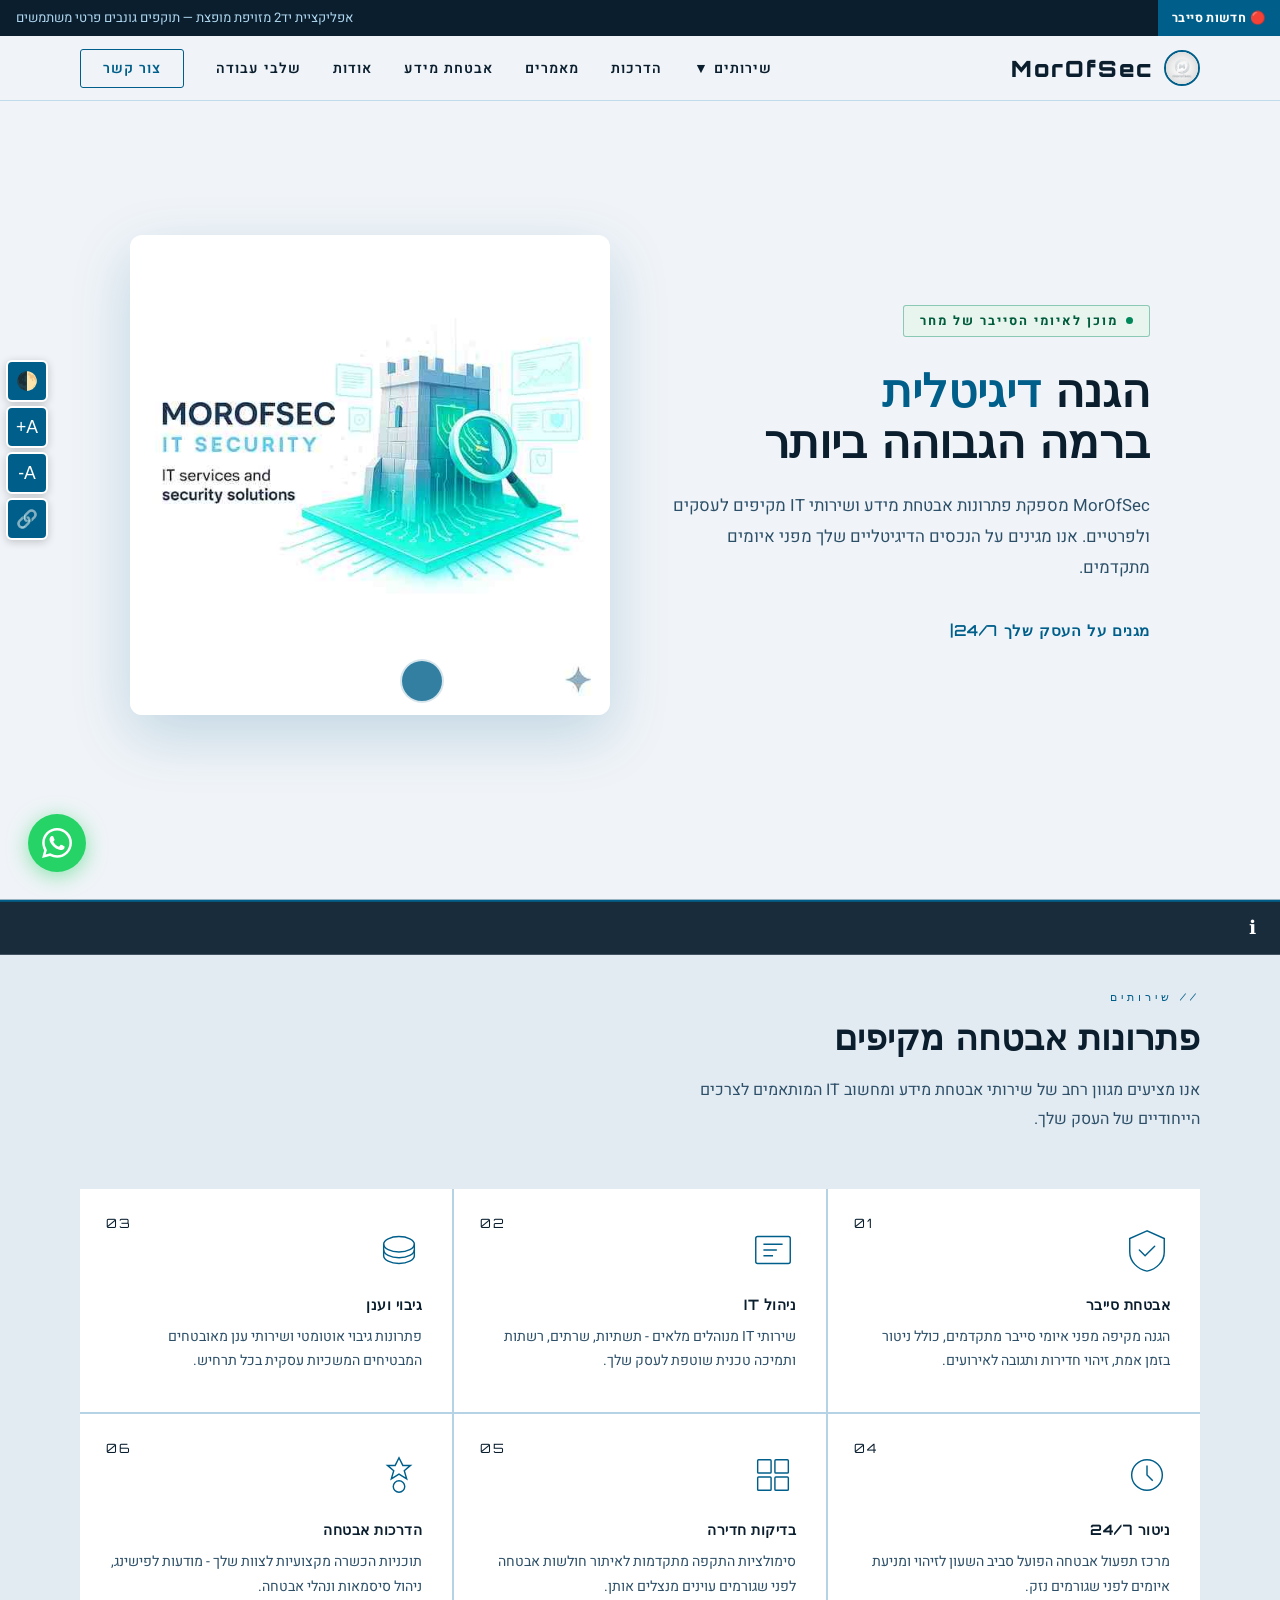
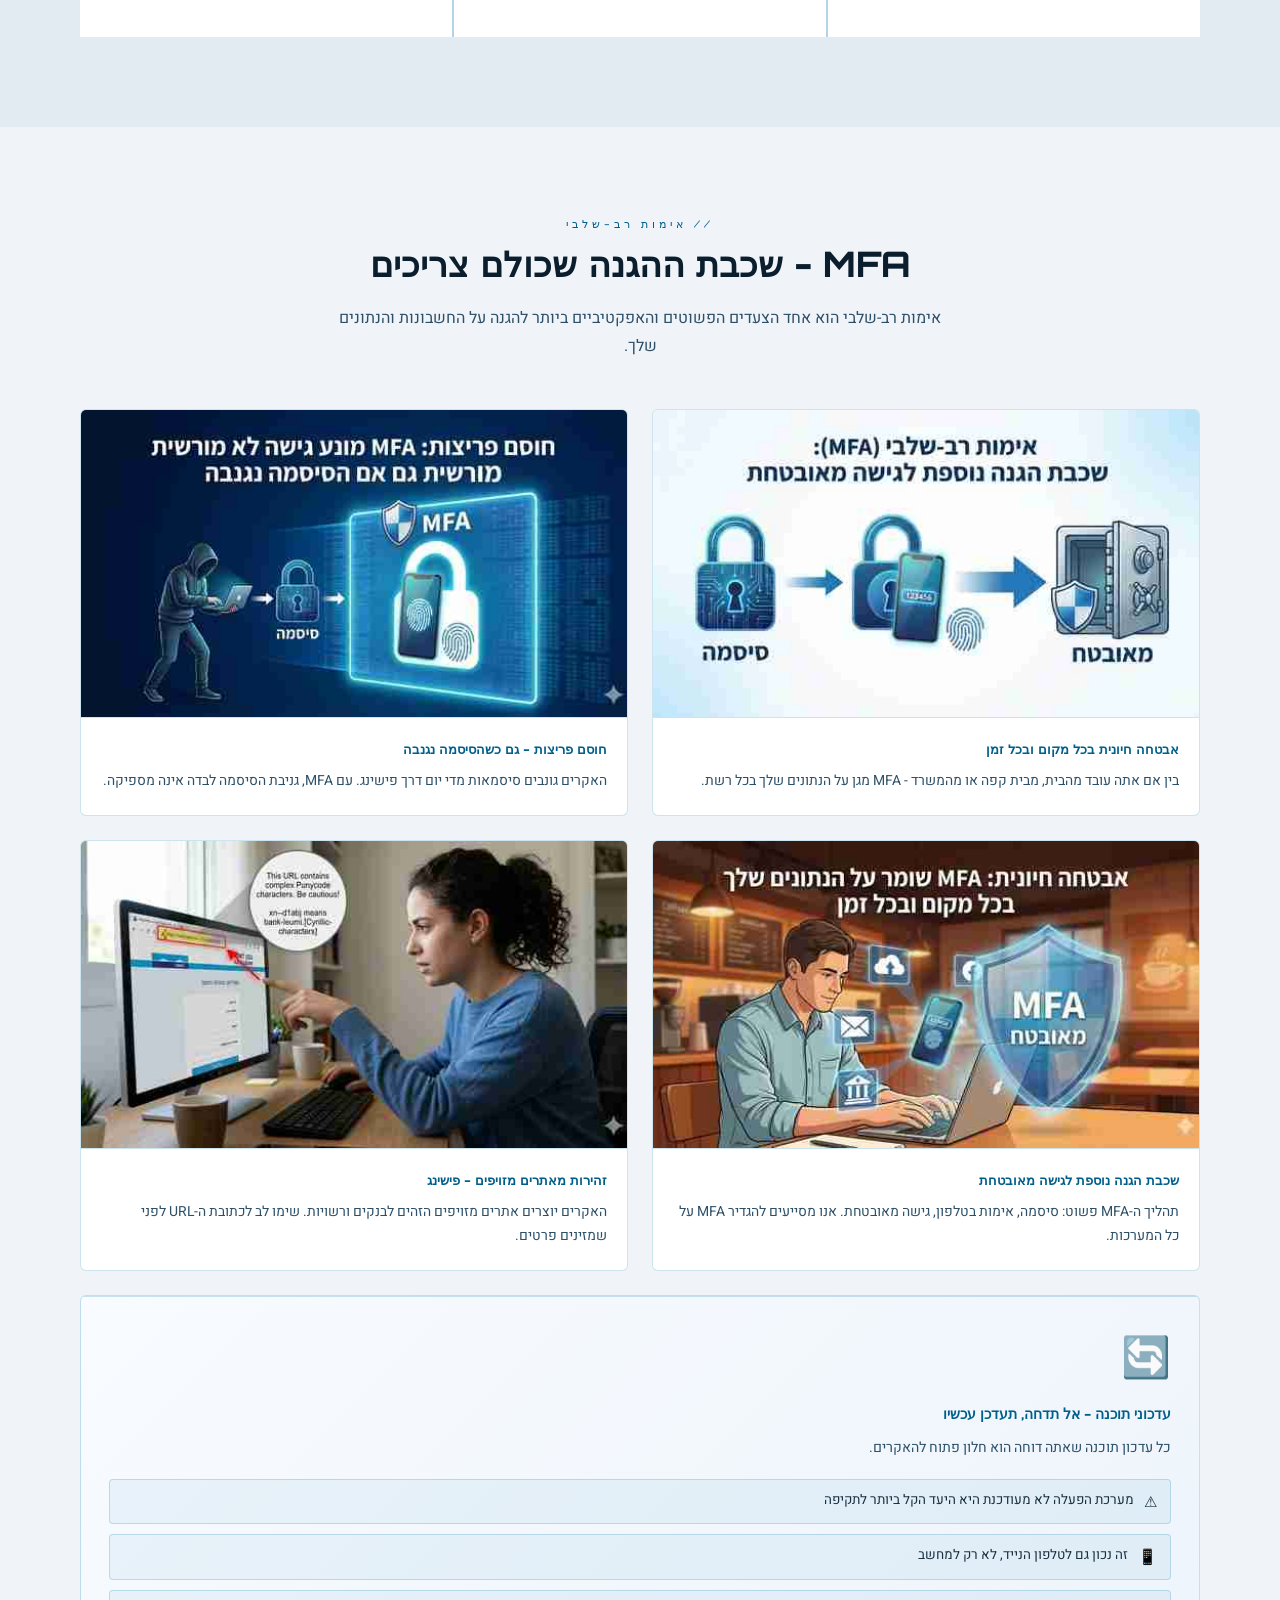
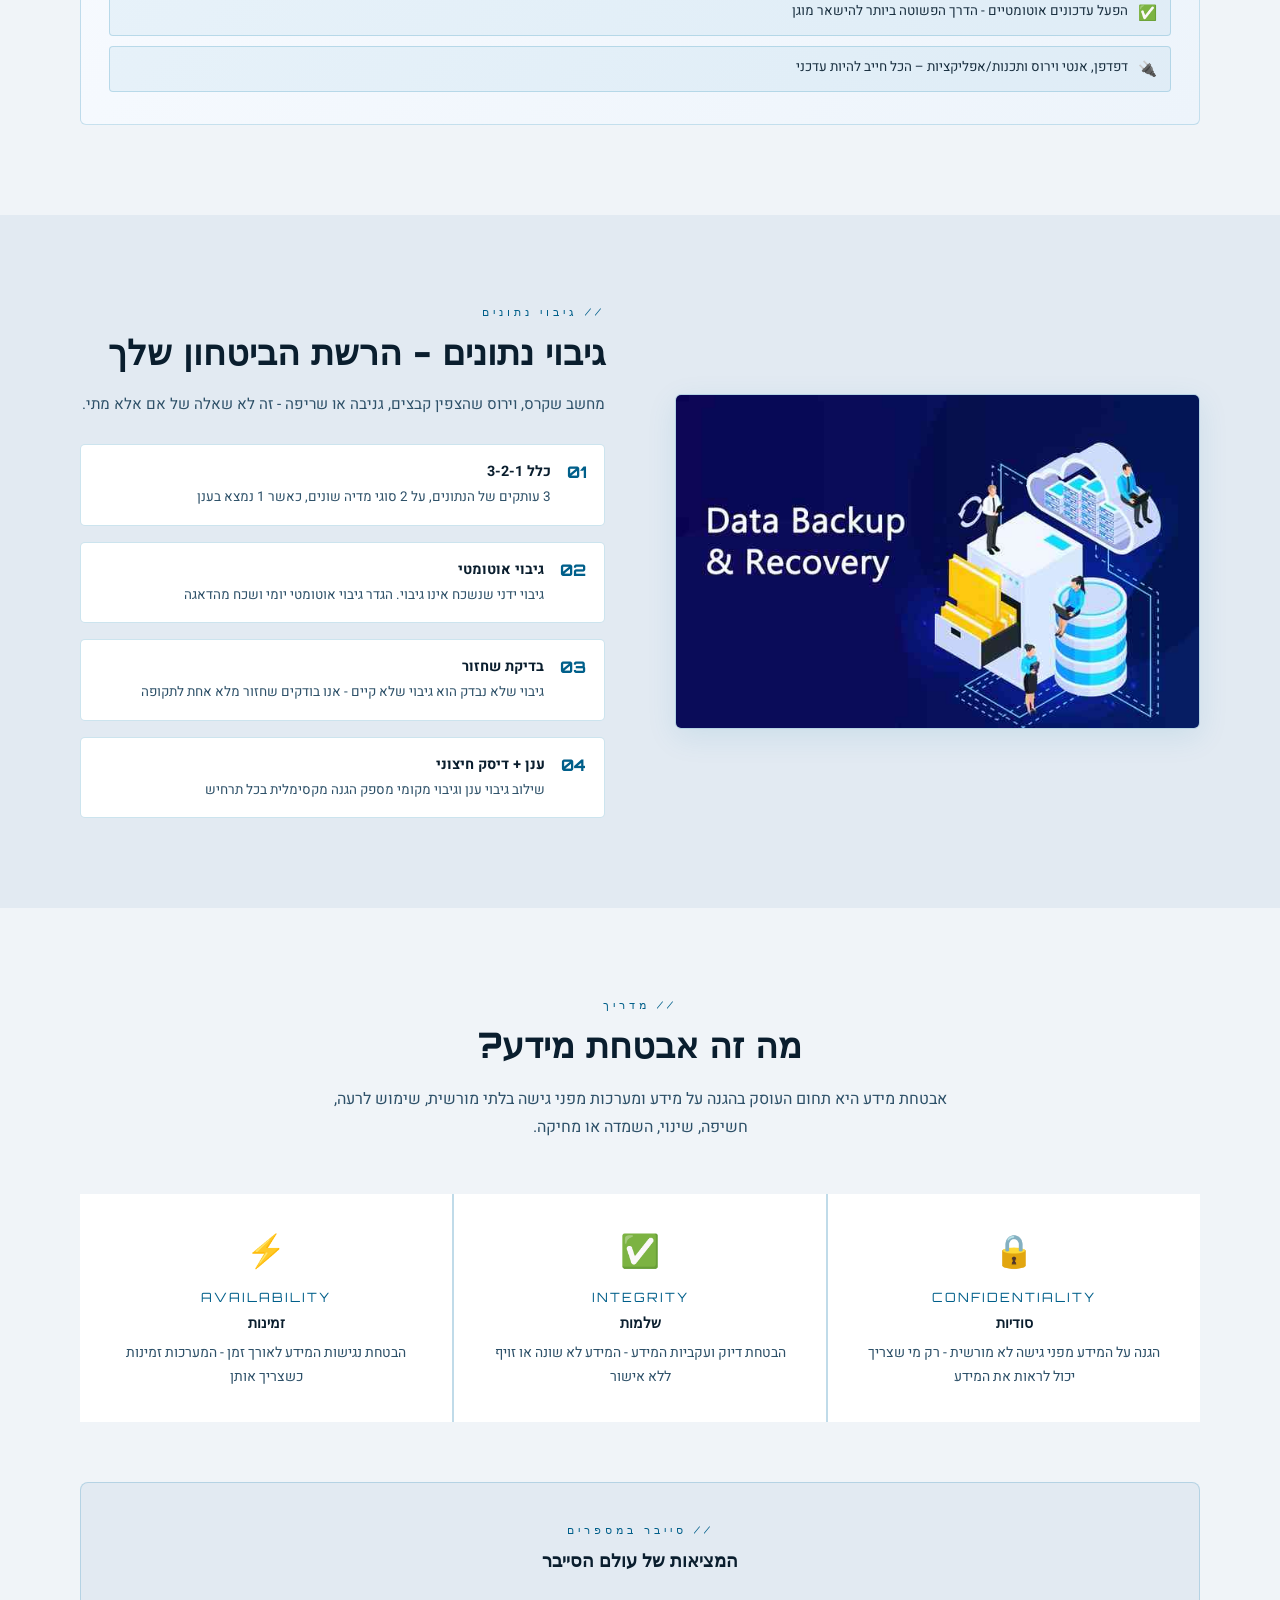
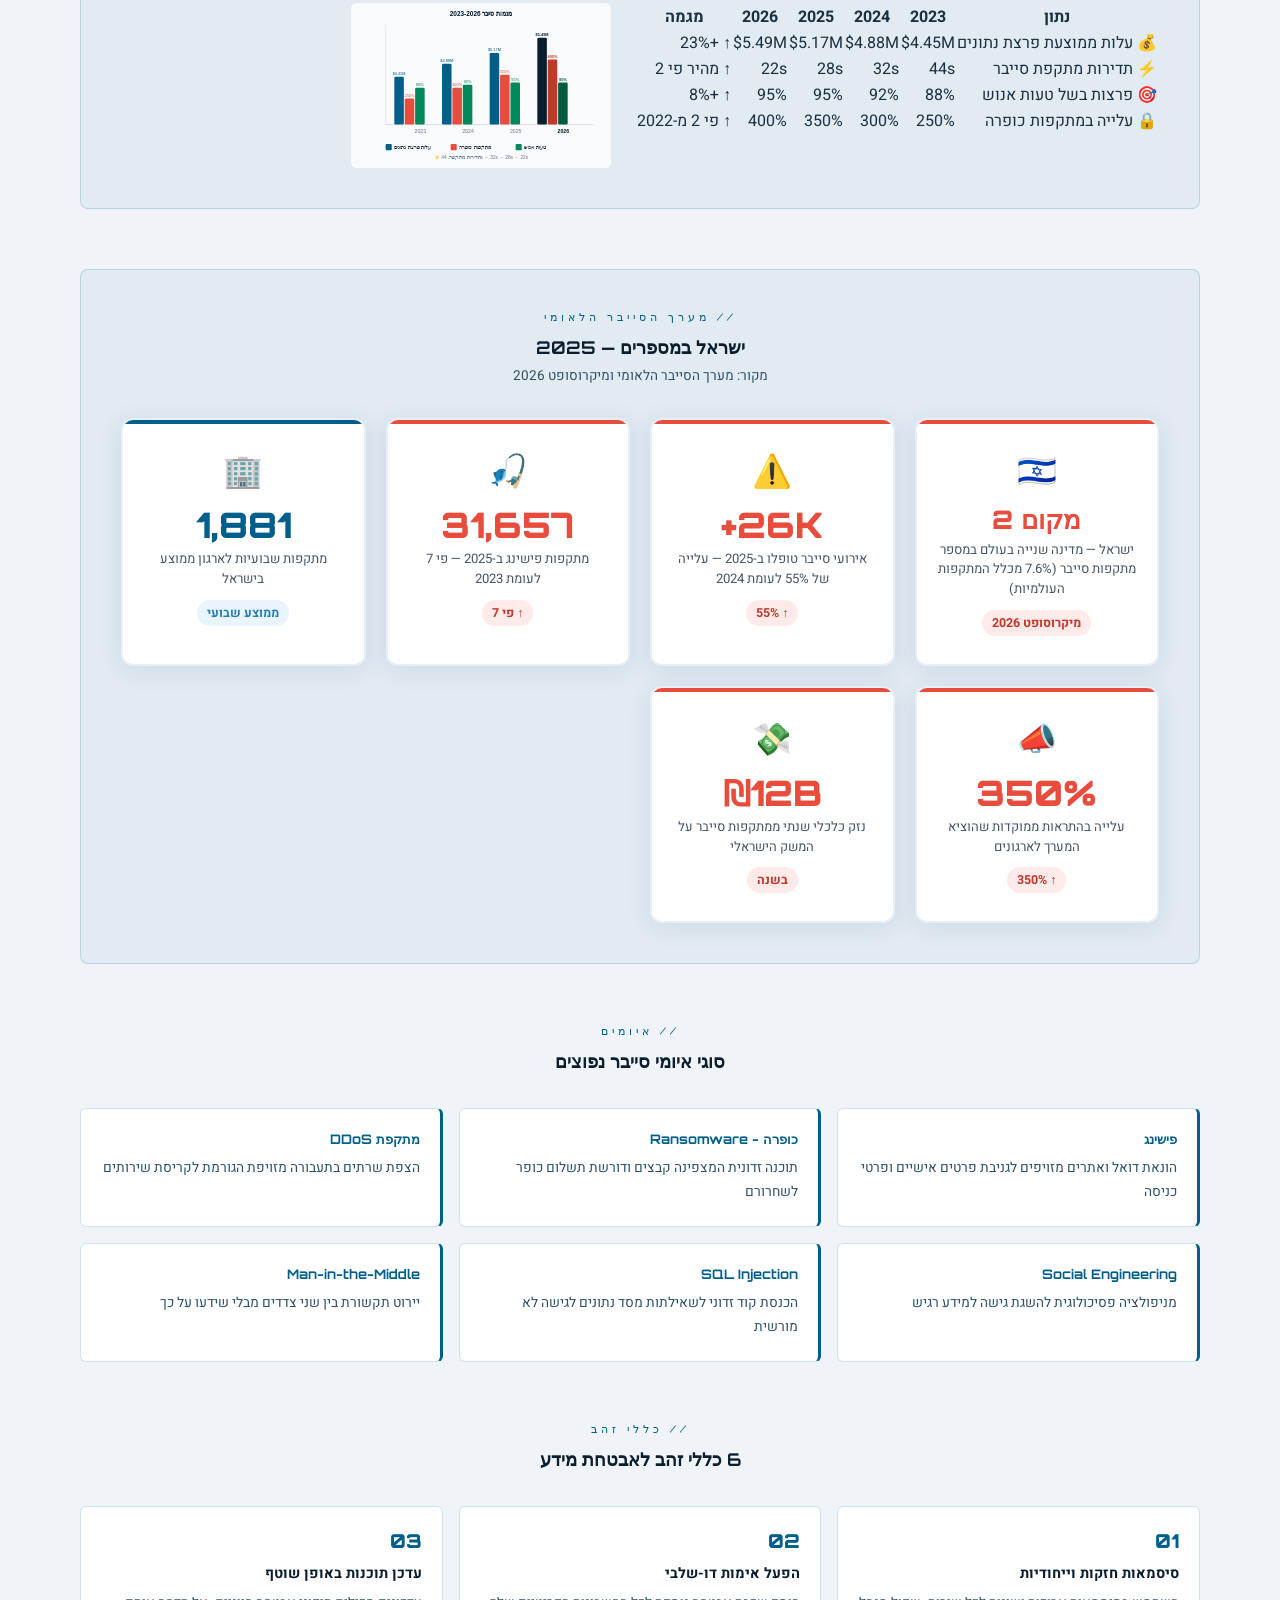
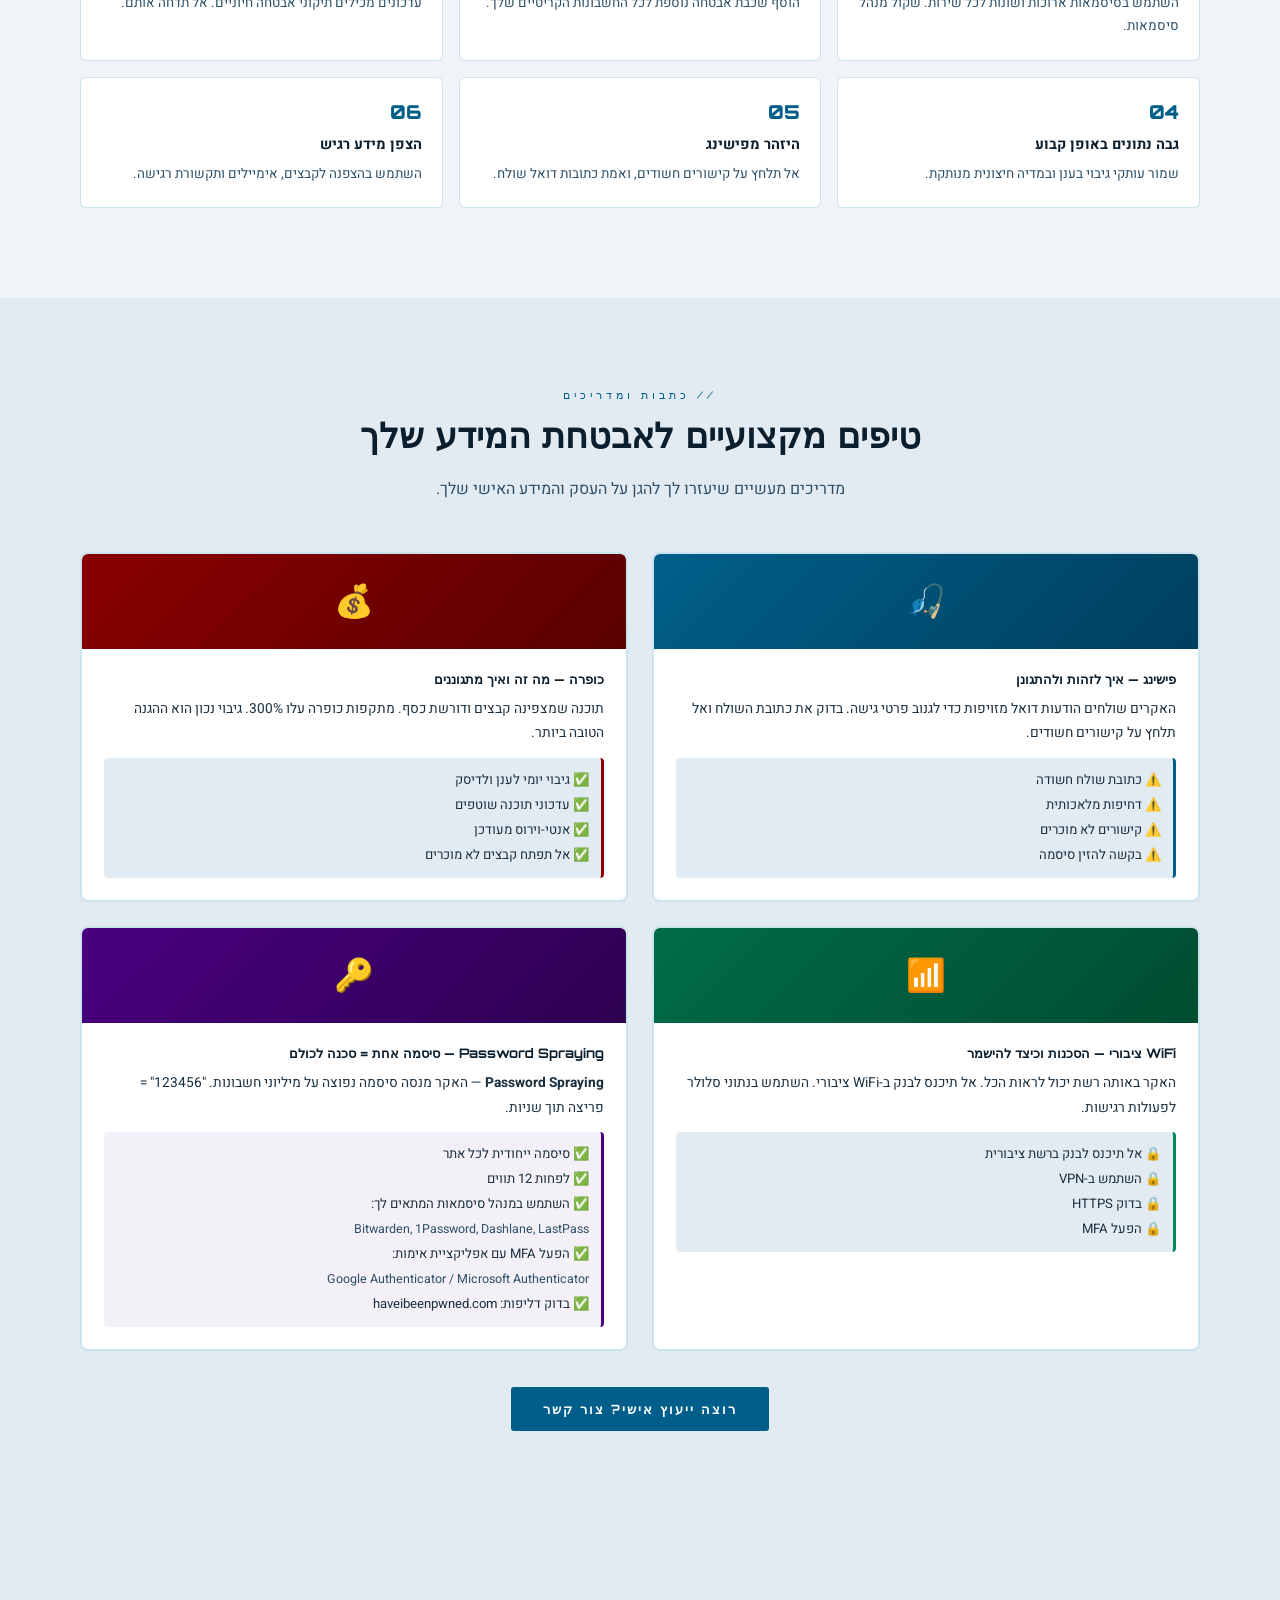
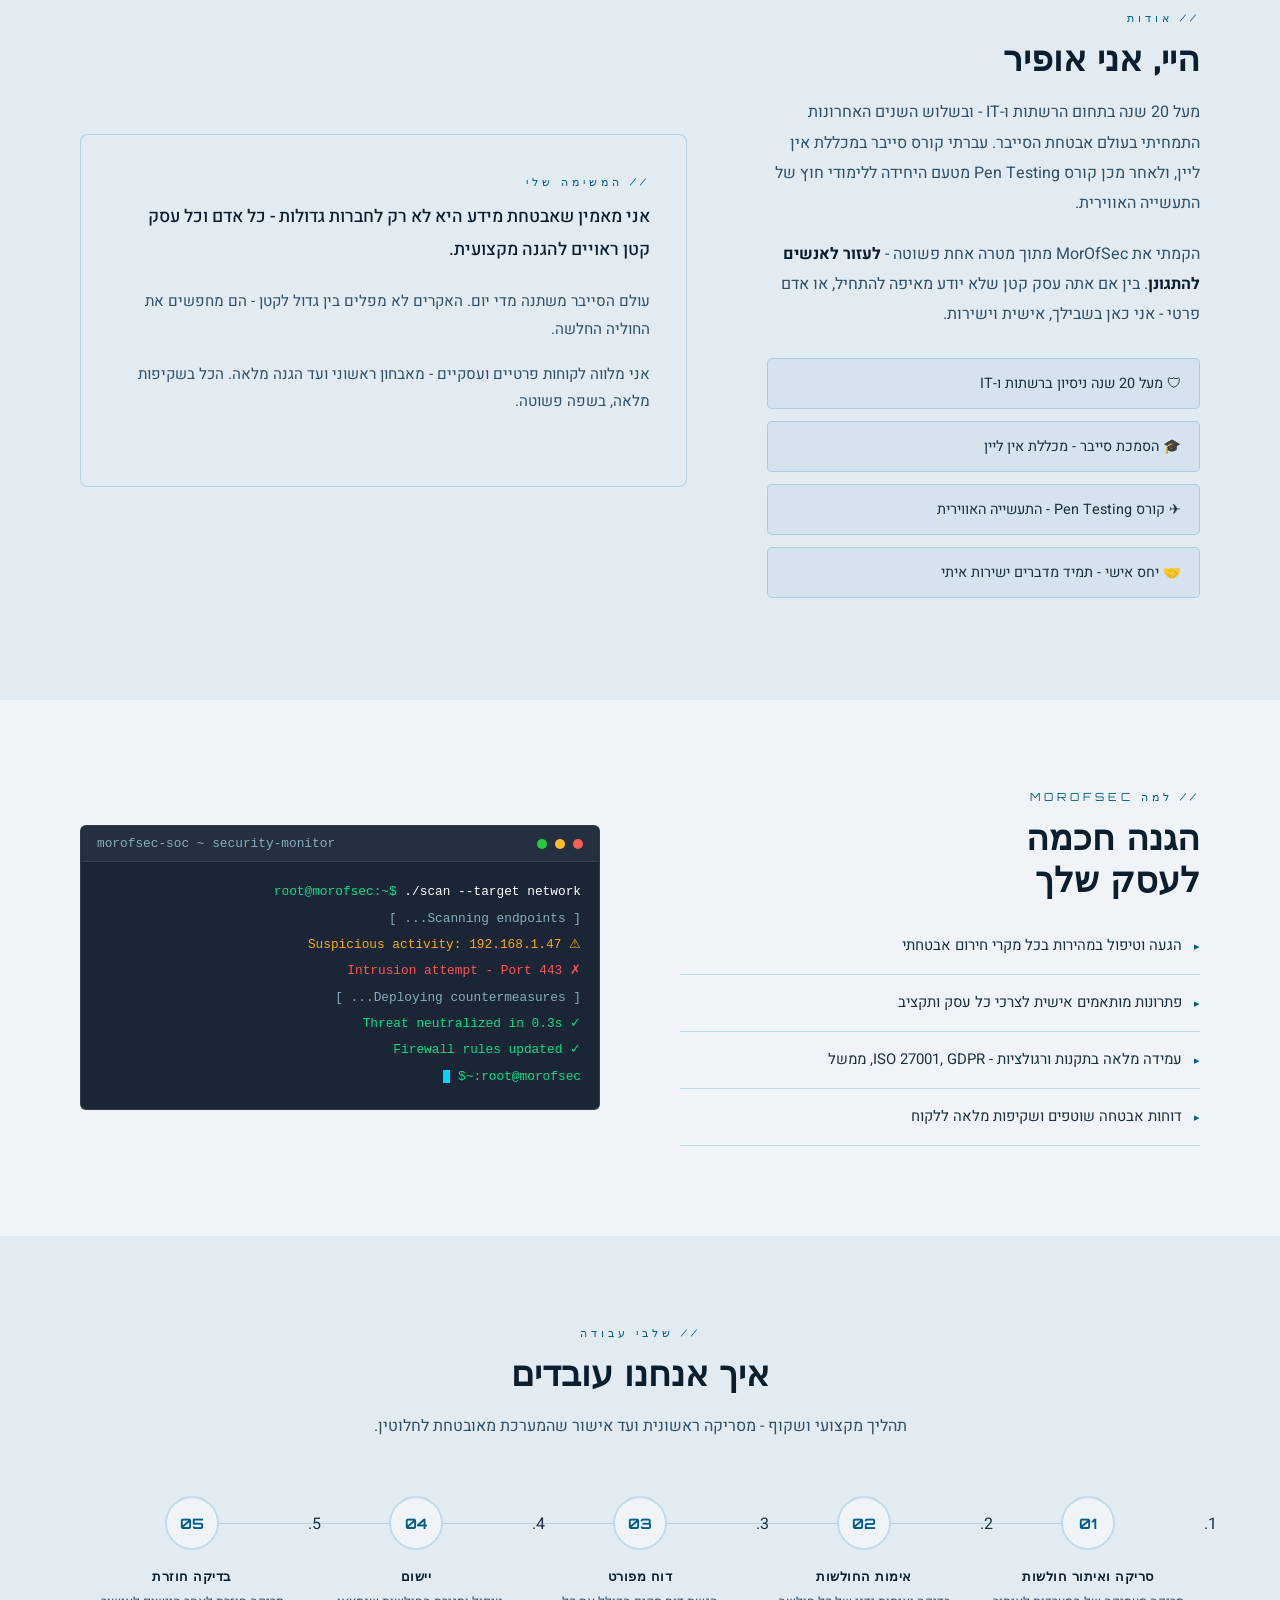
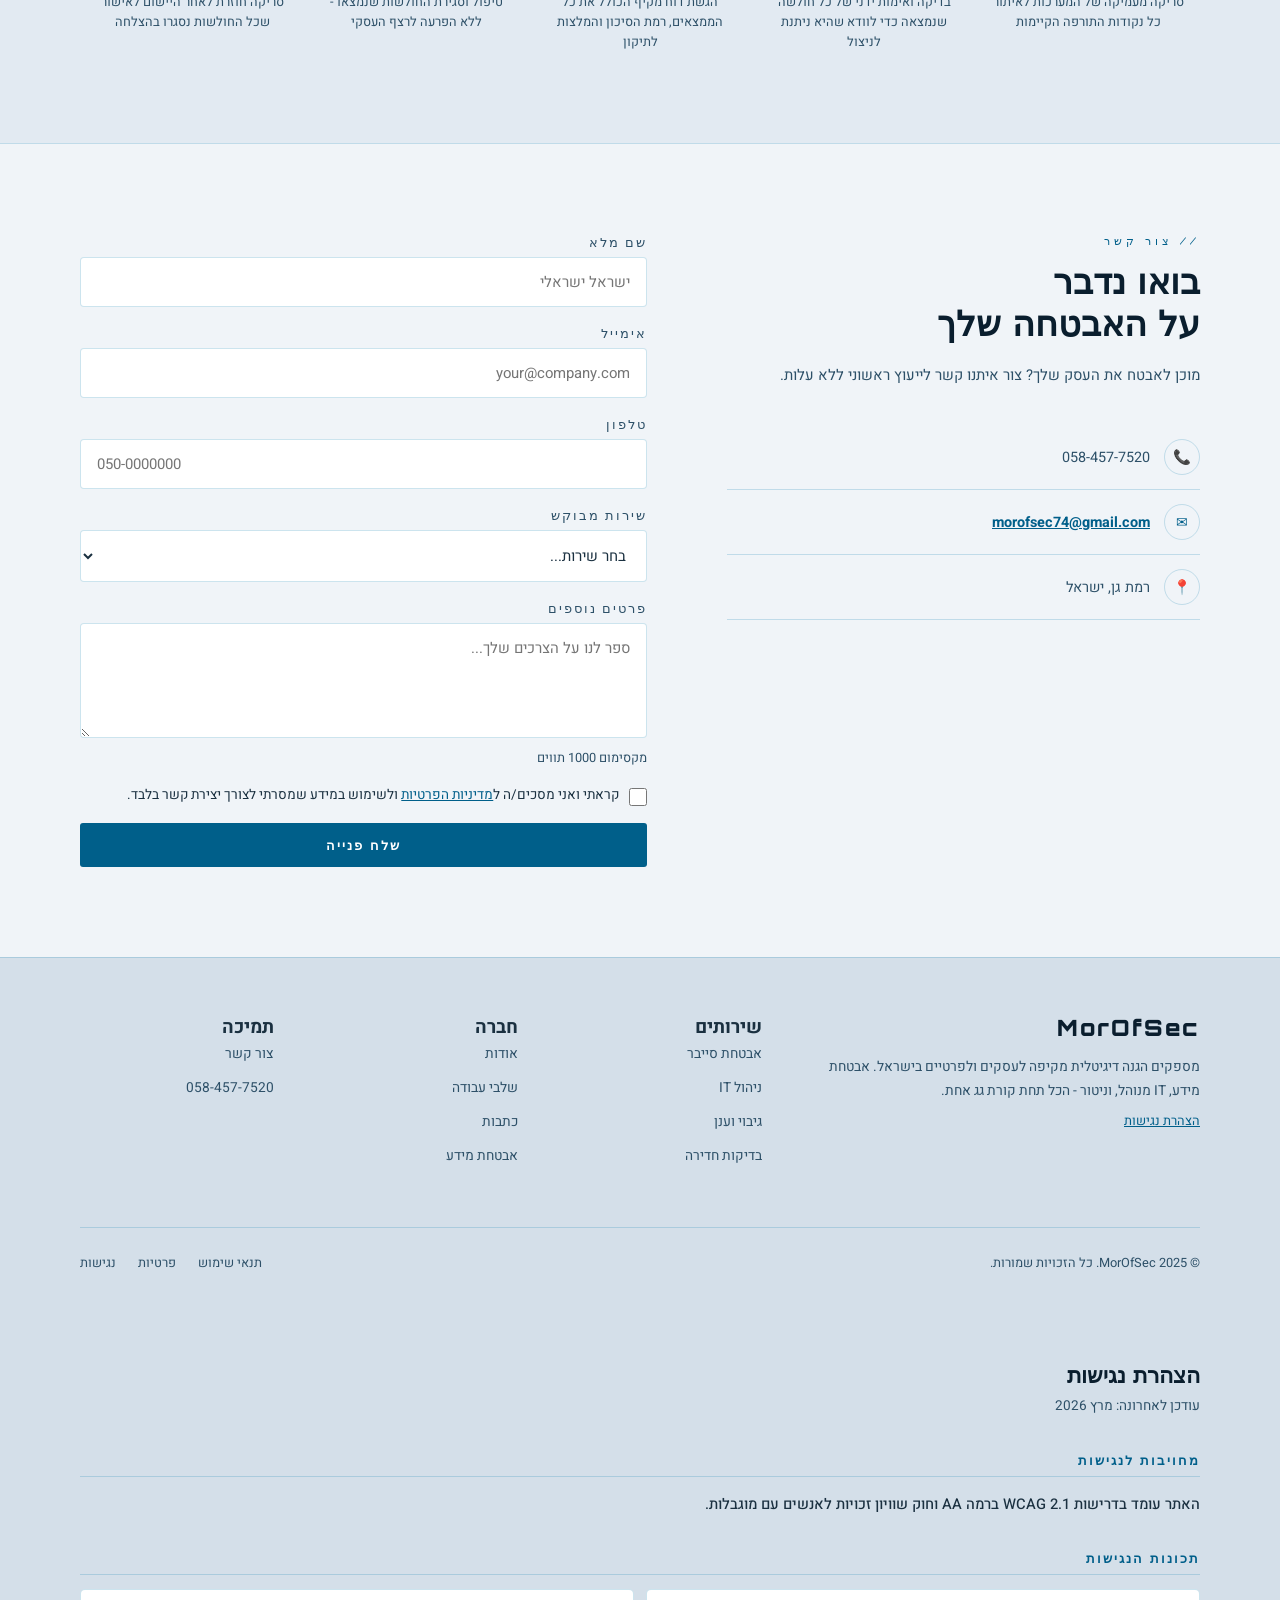
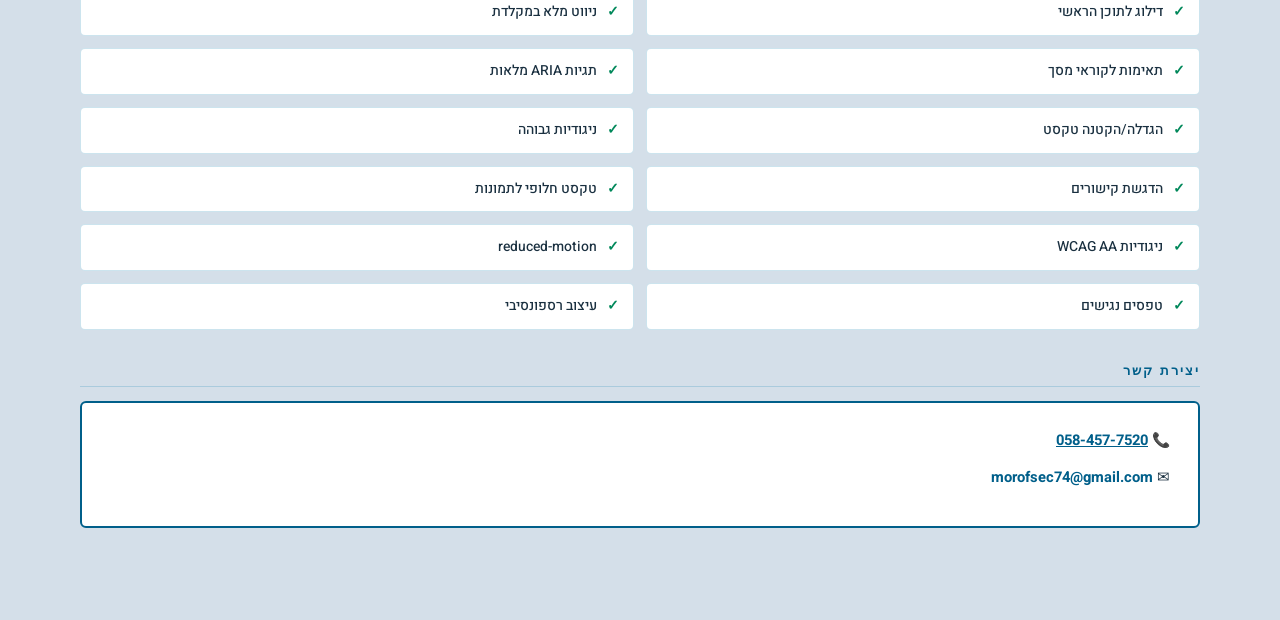
==== commit c050dfc3: "Add files via upload" ====
--- a/index.html
+++ b/index.html
@@ -49,18 +49,7 @@
     <span class="ticker-label">🔴 חדשות סייבר</span>
     <div class="ticker-wrap">
       <div class="ticker-move" id="ticker-move">
-        <span>אפליקציית יד2 מזויפת מופצת — תוקפים גונבים פרטי משתמשים</span>
-        <span>זינוק של 145% במתקפות פישינג — מערך הסייבר משיק פורטל הגנה חדש</span>
-        <span>ישראל במקום השני בעולם במתקפות סייבר — אחרי ארה"ב</span>
-        <span>רשות המסים מזהירה: מתקפת פישינג ממוקדת נגד עסקים בישראל</span>
-        <span>כופרות נותרות האיום הנפוץ ביותר על עסקים ב-2026</span>
-        <span>מלחמת הסייבר: כיצד לזהות ולבלום מתקפות איראניות</span>
-        <span>אפליקציית יד2 מזויפת מופצת — תוקפים גונבים פרטי משתמשים</span>
-        <span>זינוק של 145% במתקפות פישינג — מערך הסייבר משיק פורטל הגנה חדש</span>
-        <span>ישראל במקום השני בעולם במתקפות סייבר — אחרי ארה"ב</span>
-        <span>רשות המסים מזהירה: מתקפת פישינג ממוקדת נגד עסקים בישראל</span>
-        <span>כופרות נותרות האיום הנפוץ ביותר על עסקים ב-2026</span>
-        <span>מלחמת הסייבר: כיצד לזהות ולבלום מתקפות איראניות</span>
+        <span id="ticker-text">אפליקציית יד2 מזויפת מופצת — תוקפים גונבים פרטי משתמשים</span>
       </div>
     </div>
   </div>
--- a/main.css
+++ b/main.css
@@ -15,7 +15,7 @@
 body.high-contrast .service-card,body.high-contrast .mfa-card{background:#111;}
 :focus-visible{outline:3px solid var(--cyan);outline-offset:3px;border-radius:3px;}
 nav{position:fixed;top:0;width:100%;z-index:200;padding:0;border-bottom:1px solid var(--border);background:#f0f4f8 !important;}
-.news-ticker{width:100%;background:#0a1e2e;display:flex;align-items:center;color:#e0f0ff;font-size:0.82rem;height:36px;overflow:hidden;position:relative;z-index:100;}
+.news-ticker{width:100%;background:#0a1e2e;display:flex;align-items:center;color:#e0f0ff;font-size:0.82rem;height:36px;overflow:hidden;position:relative;z-index:100;line-height:36px;}
 .nav-inner{display:flex;align-items:center;justify-content:space-between;max-width:1200px;margin:0 auto;padding:14px 40px;background:#f0f4f8;}
 .nav-logo{font-family:'Orbitron',monospace;font-size:1.4rem;font-weight:900;color:var(--heading);letter-spacing:2px;text-decoration:none;}
 .nav-logo span{color:var(--cyan);}
@@ -289,15 +289,11 @@
 }
 
 /* ===== NEWS TICKER ===== */
-.news-ticker{display:flex;align-items:center;background:#0a1e2e;color:#e0f0ff;font-size:0.82rem;height:36px;overflow:hidden;position:relative;z-index:100;}
 .ticker-label{flex-shrink:0;background:var(--cyan);color:#fff;font-weight:700;padding:0 14px;height:100%;display:flex;align-items:center;white-space:nowrap;font-size:0.78rem;letter-spacing:0.03em;}
-.ticker-wrap{flex:1;overflow:hidden;position:relative;height:100%;}
-.ticker-move{display:flex;align-items:center;white-space:nowrap;animation:tickerScroll 25s linear infinite;height:100%;}
-.ticker-move span{padding:0 48px;color:#b0d8f0;}
-.ticker-move span::before{content:"◆";color:var(--cyan);margin-left:12px;font-size:0.6rem;}
-@keyframes tickerScroll{0%{transform:translateX(0);}100%{transform:translateX(-50%);}}
-.ticker-move:hover{animation-play-state:paused;}
-@media(max-width:768px){.ticker-move{animation-duration:18s;}.ticker-label{font-size:0.7rem;padding:0 8px;}.ticker-move span{padding:0 28px;font-size:0.75rem;}}
+.ticker-wrap{flex:1;overflow:hidden;position:relative;height:100%;direction:ltr;}
+.ticker-move{display:flex;align-items:center;width:100%;height:100%;}
+.ticker-move span{padding:0 16px;color:#b0d8f0;line-height:36px;white-space:nowrap;overflow:hidden;text-overflow:ellipsis;width:100%;display:block;transition:opacity 0.5s ease;}
+@media(max-width:768px){.news-ticker{height:36px;line-height:36px;}.ticker-label{font-size:0.7rem;padding:0 8px;}.ticker-move span{font-size:0.75rem;line-height:36px;}}
 
 /* ===== TYPEWRITER ===== */
 .hero-typewriter{margin-top:16px;font-family:'Orbitron',monospace;font-size:0.95rem;color:var(--cyan);min-height:1.6em;font-weight:600;letter-spacing:0.04em;}
